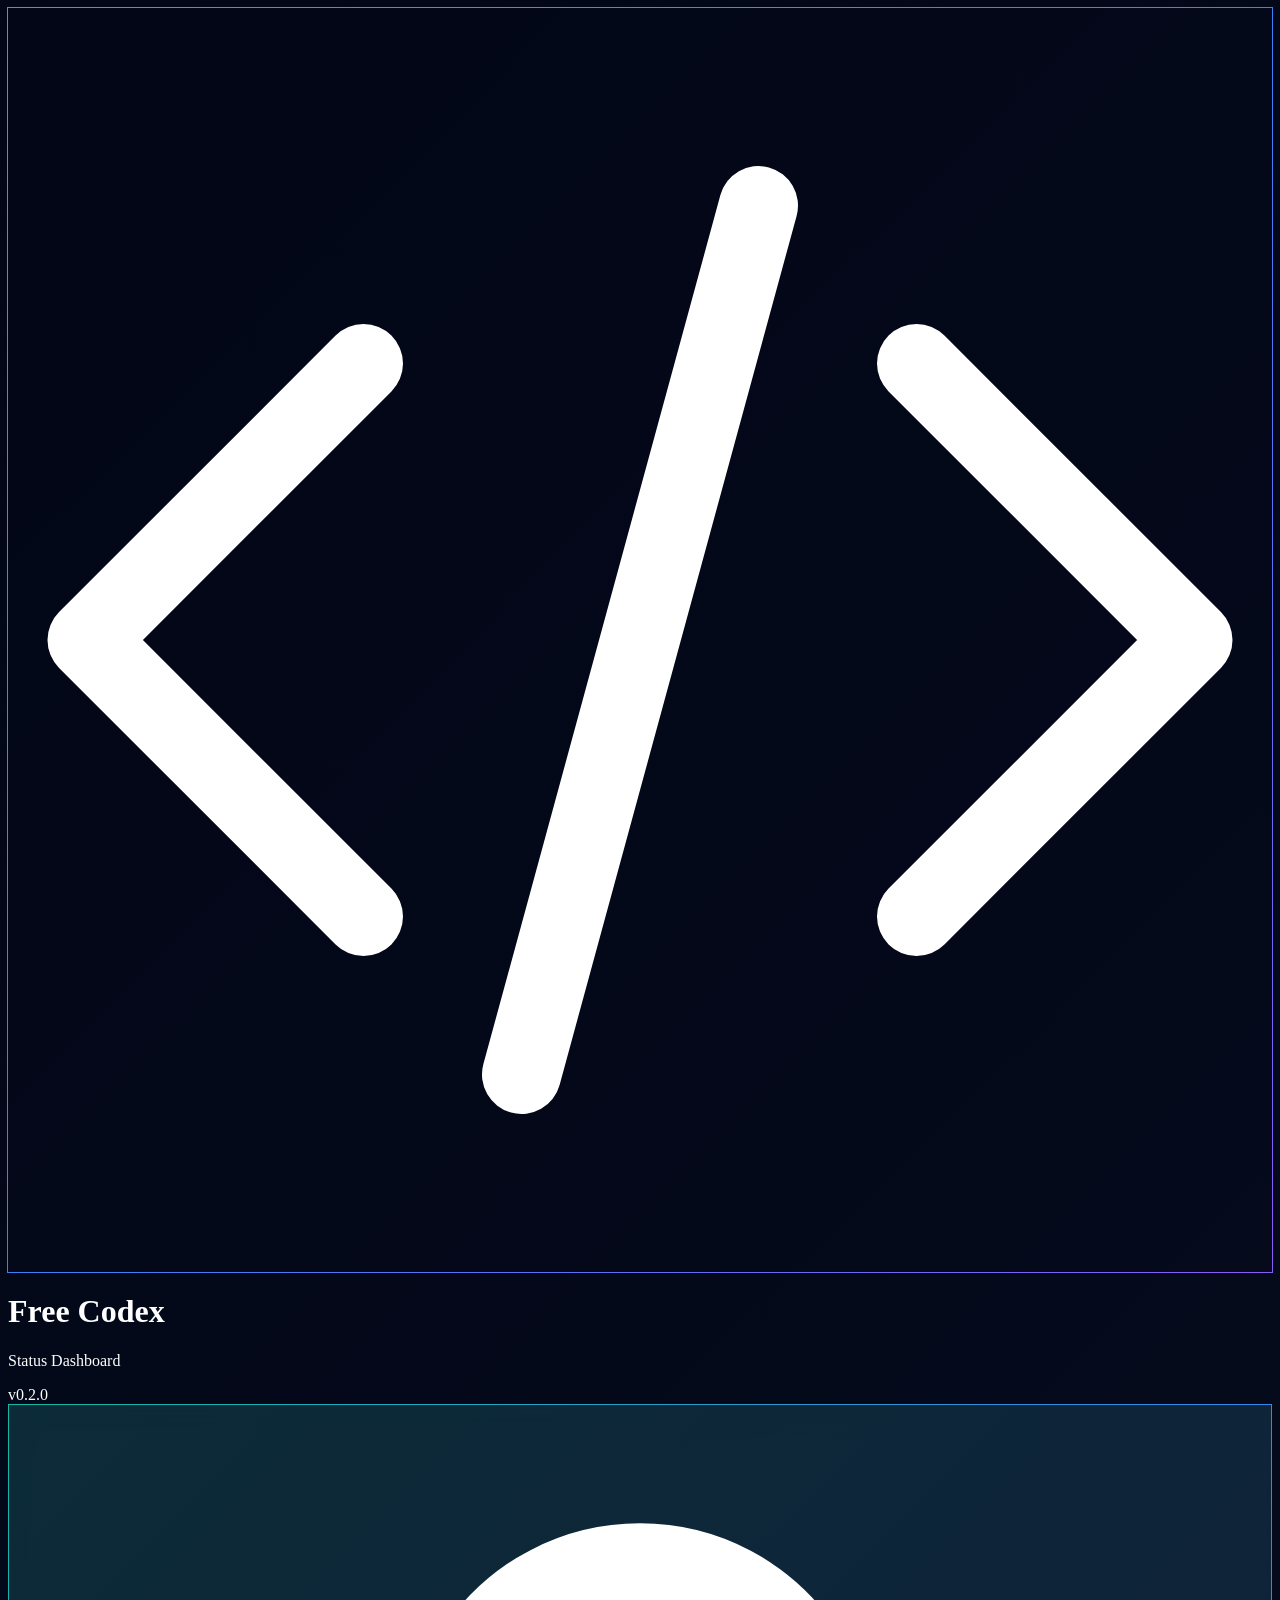
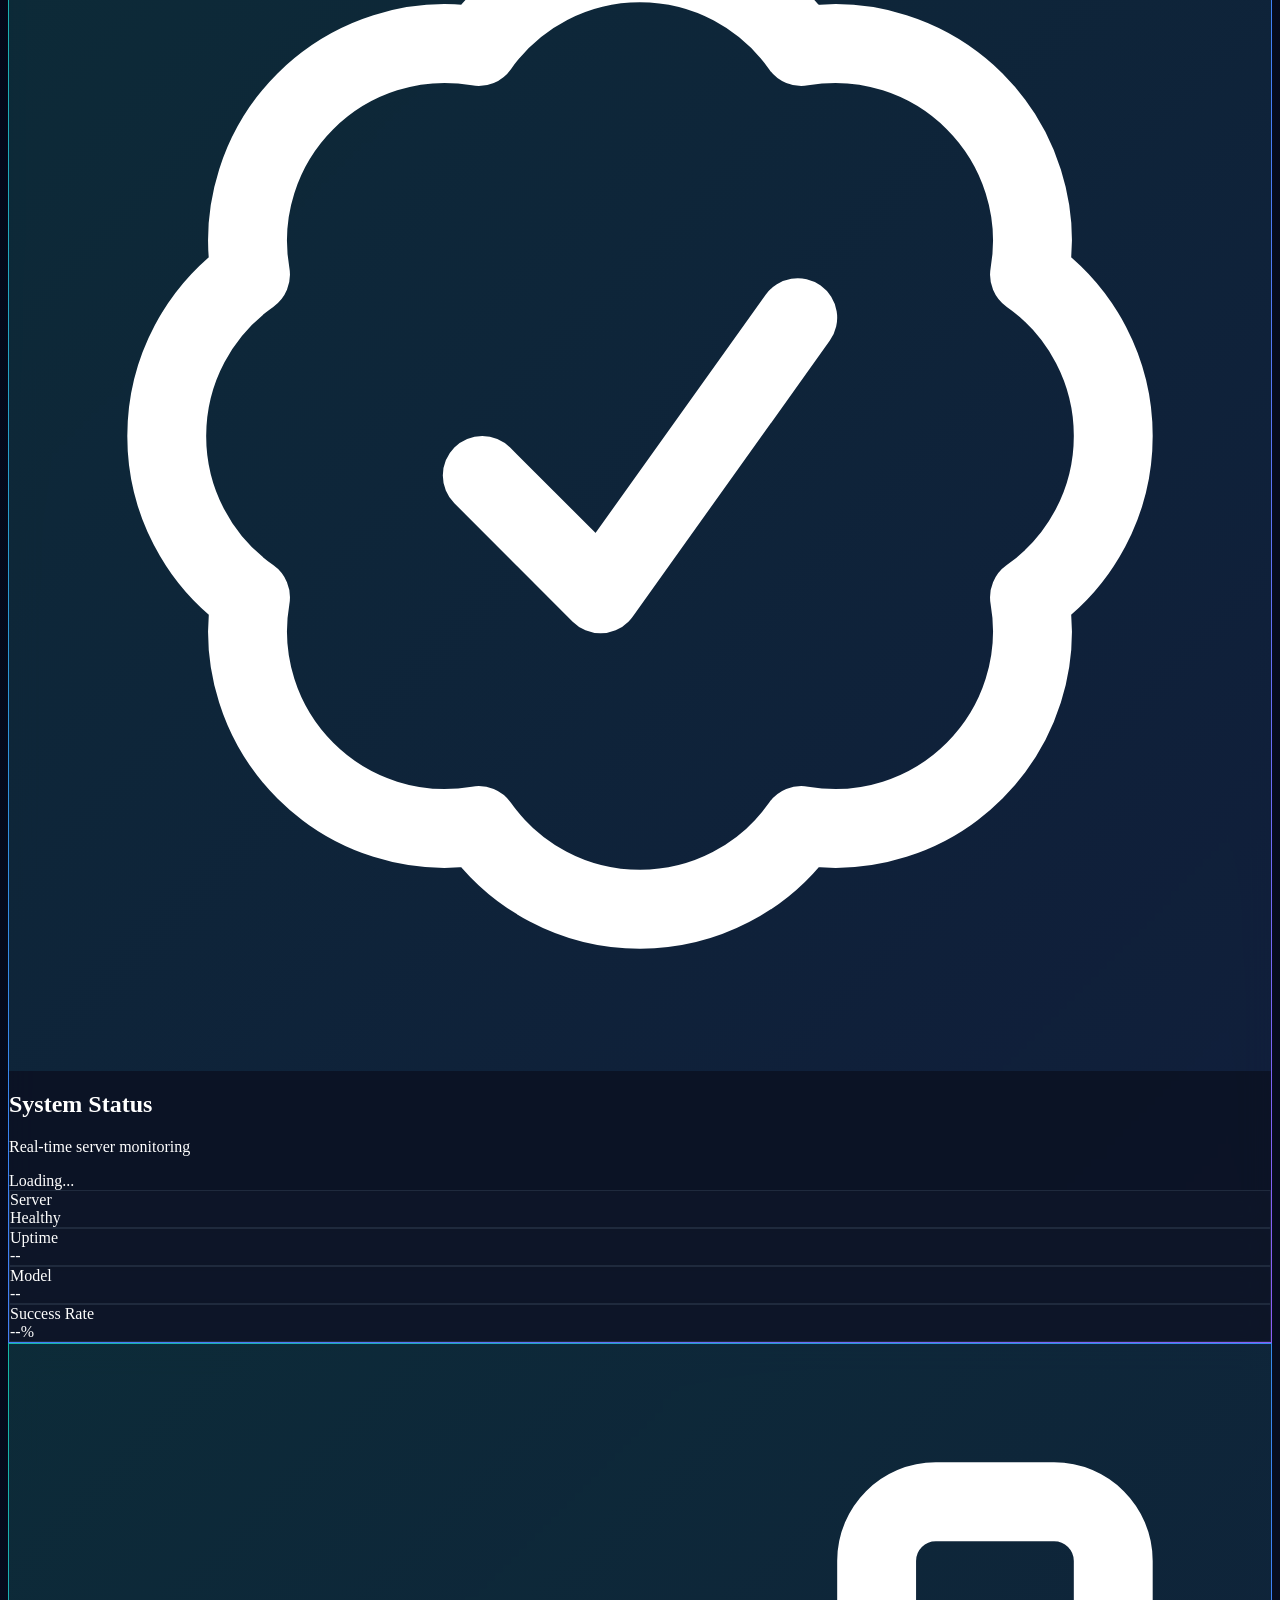
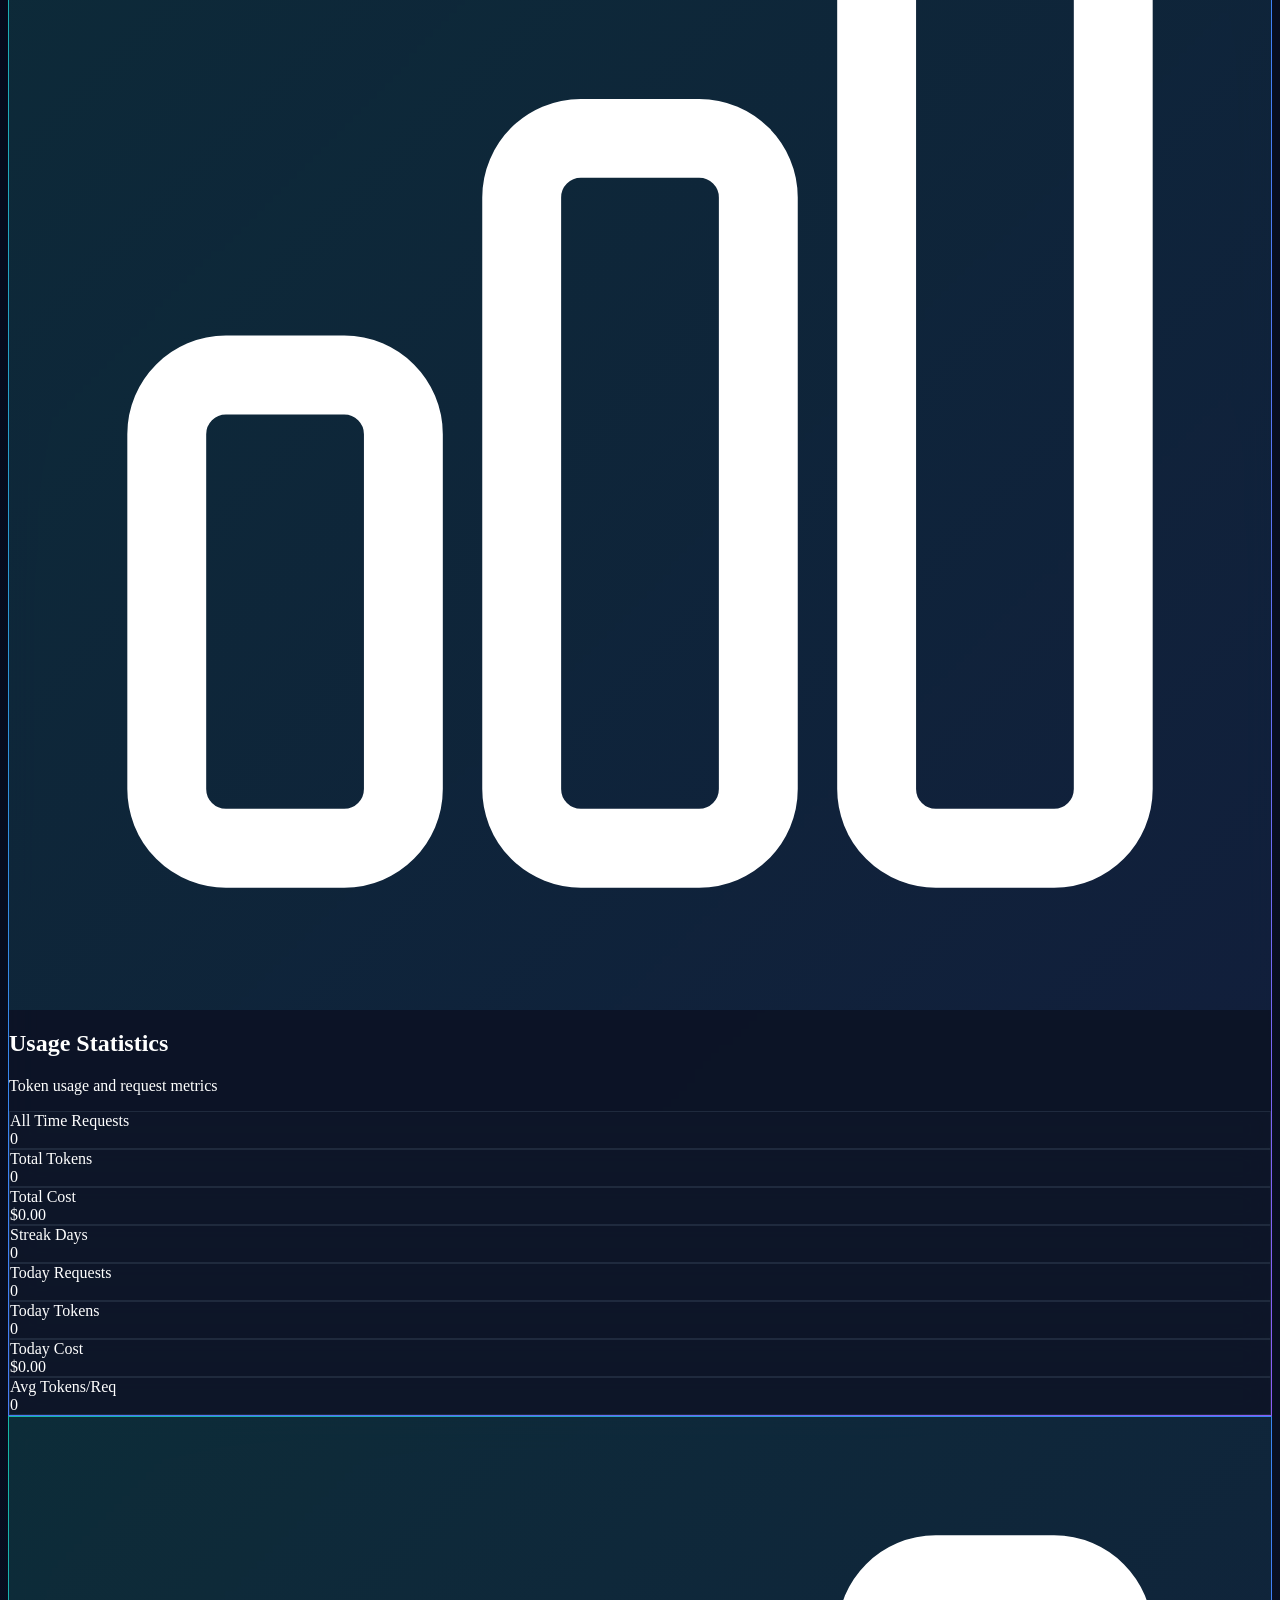
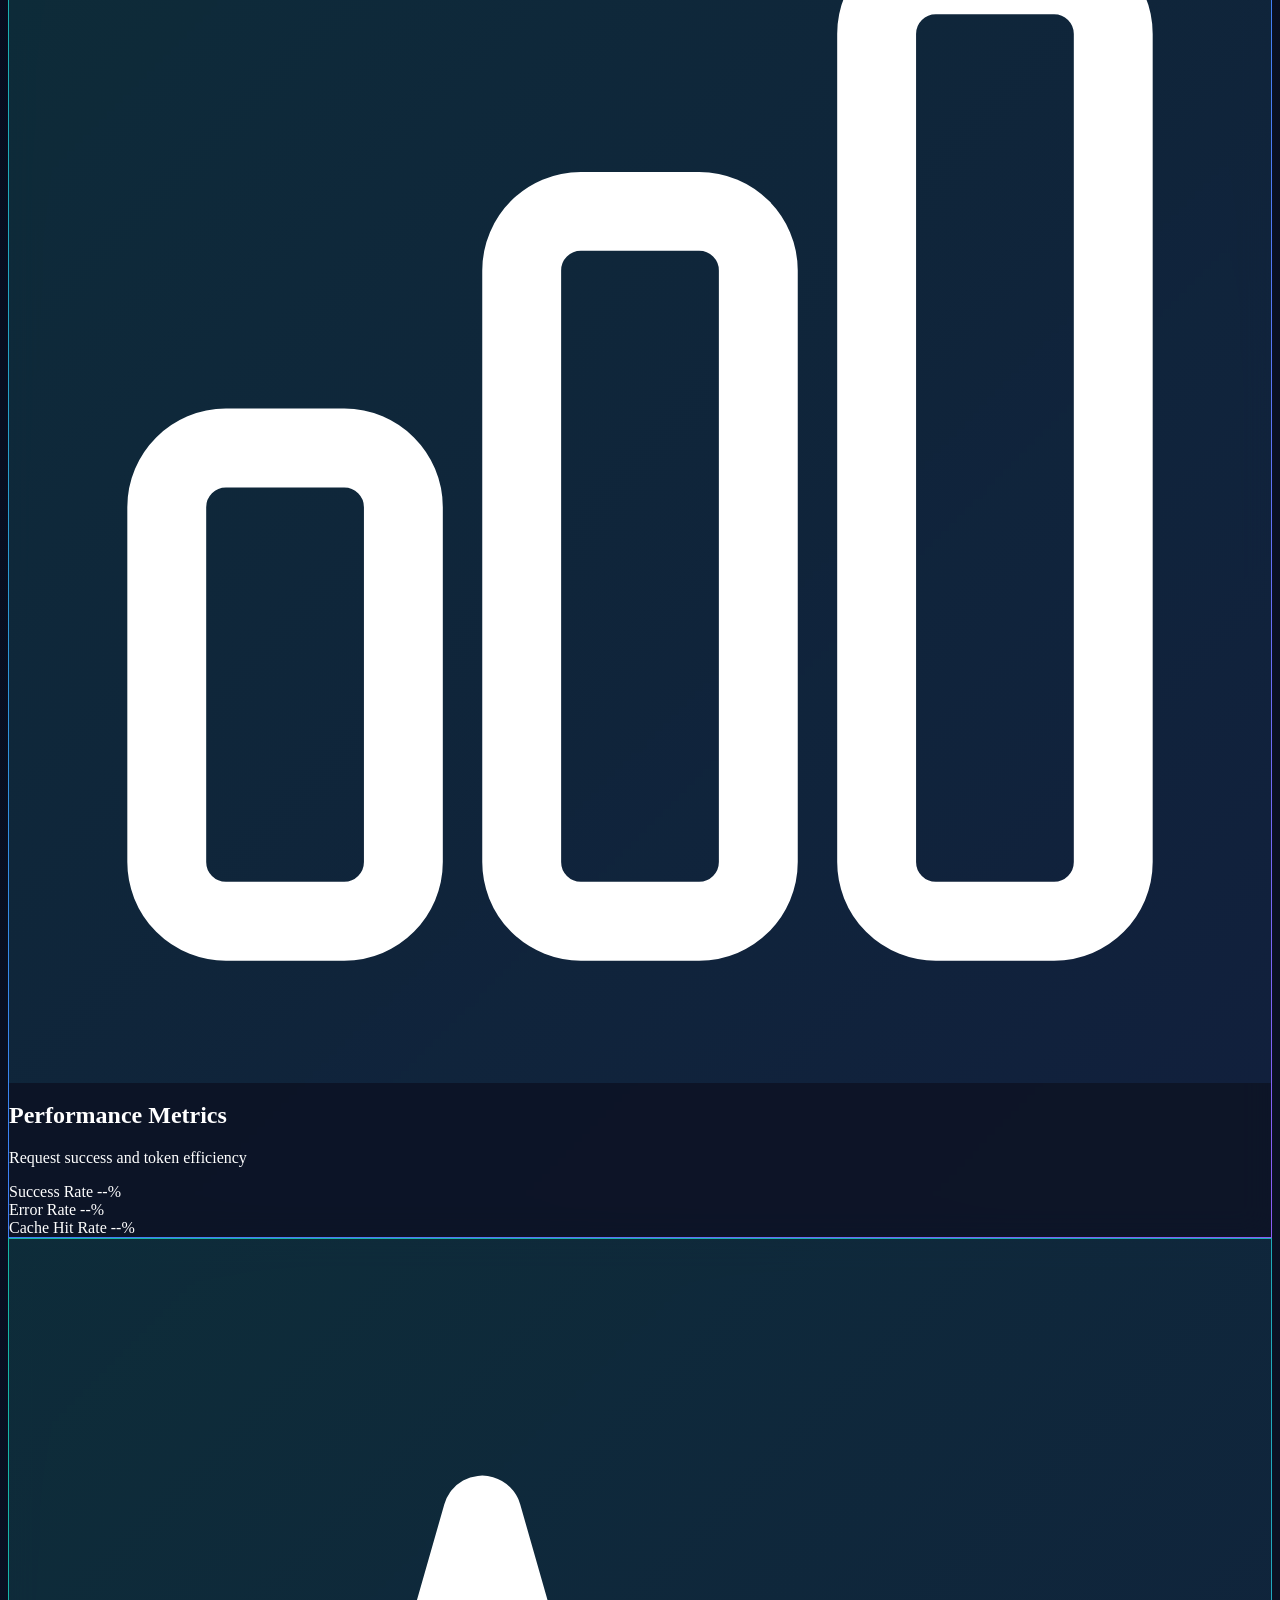
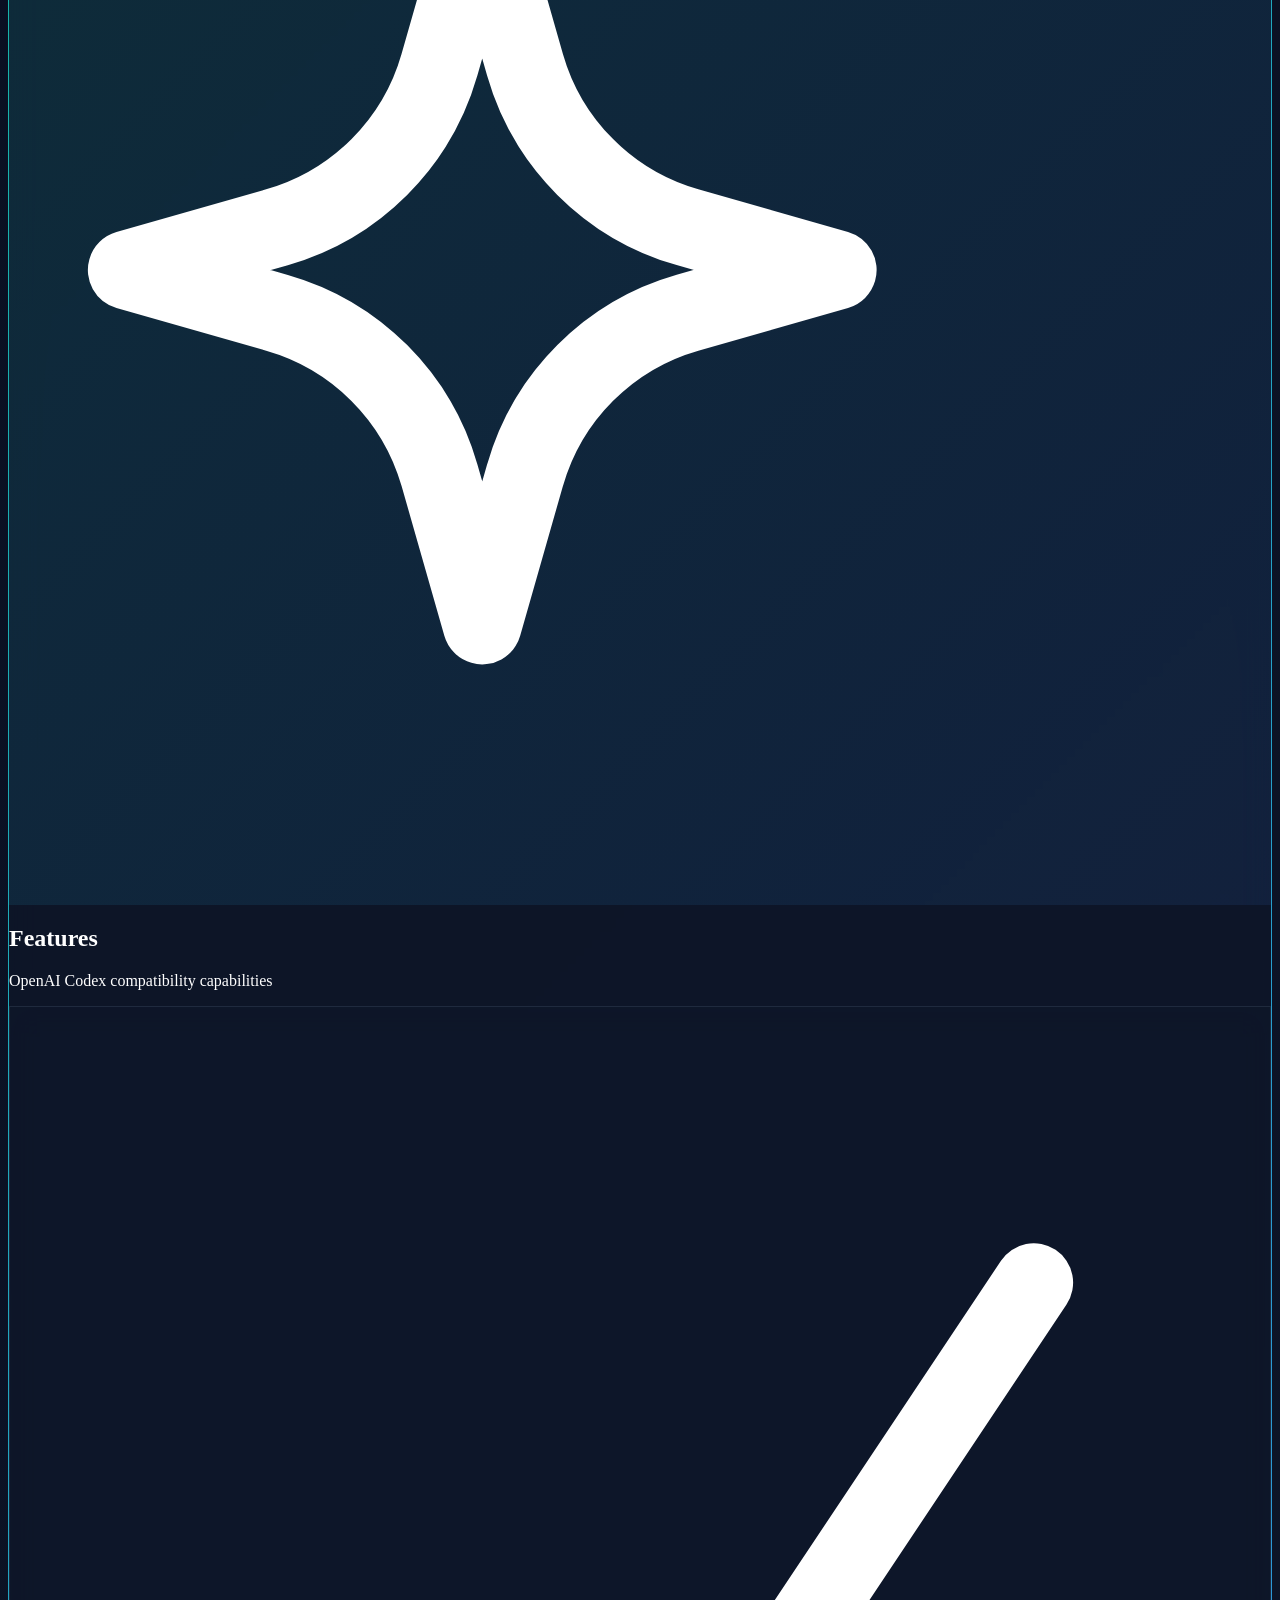
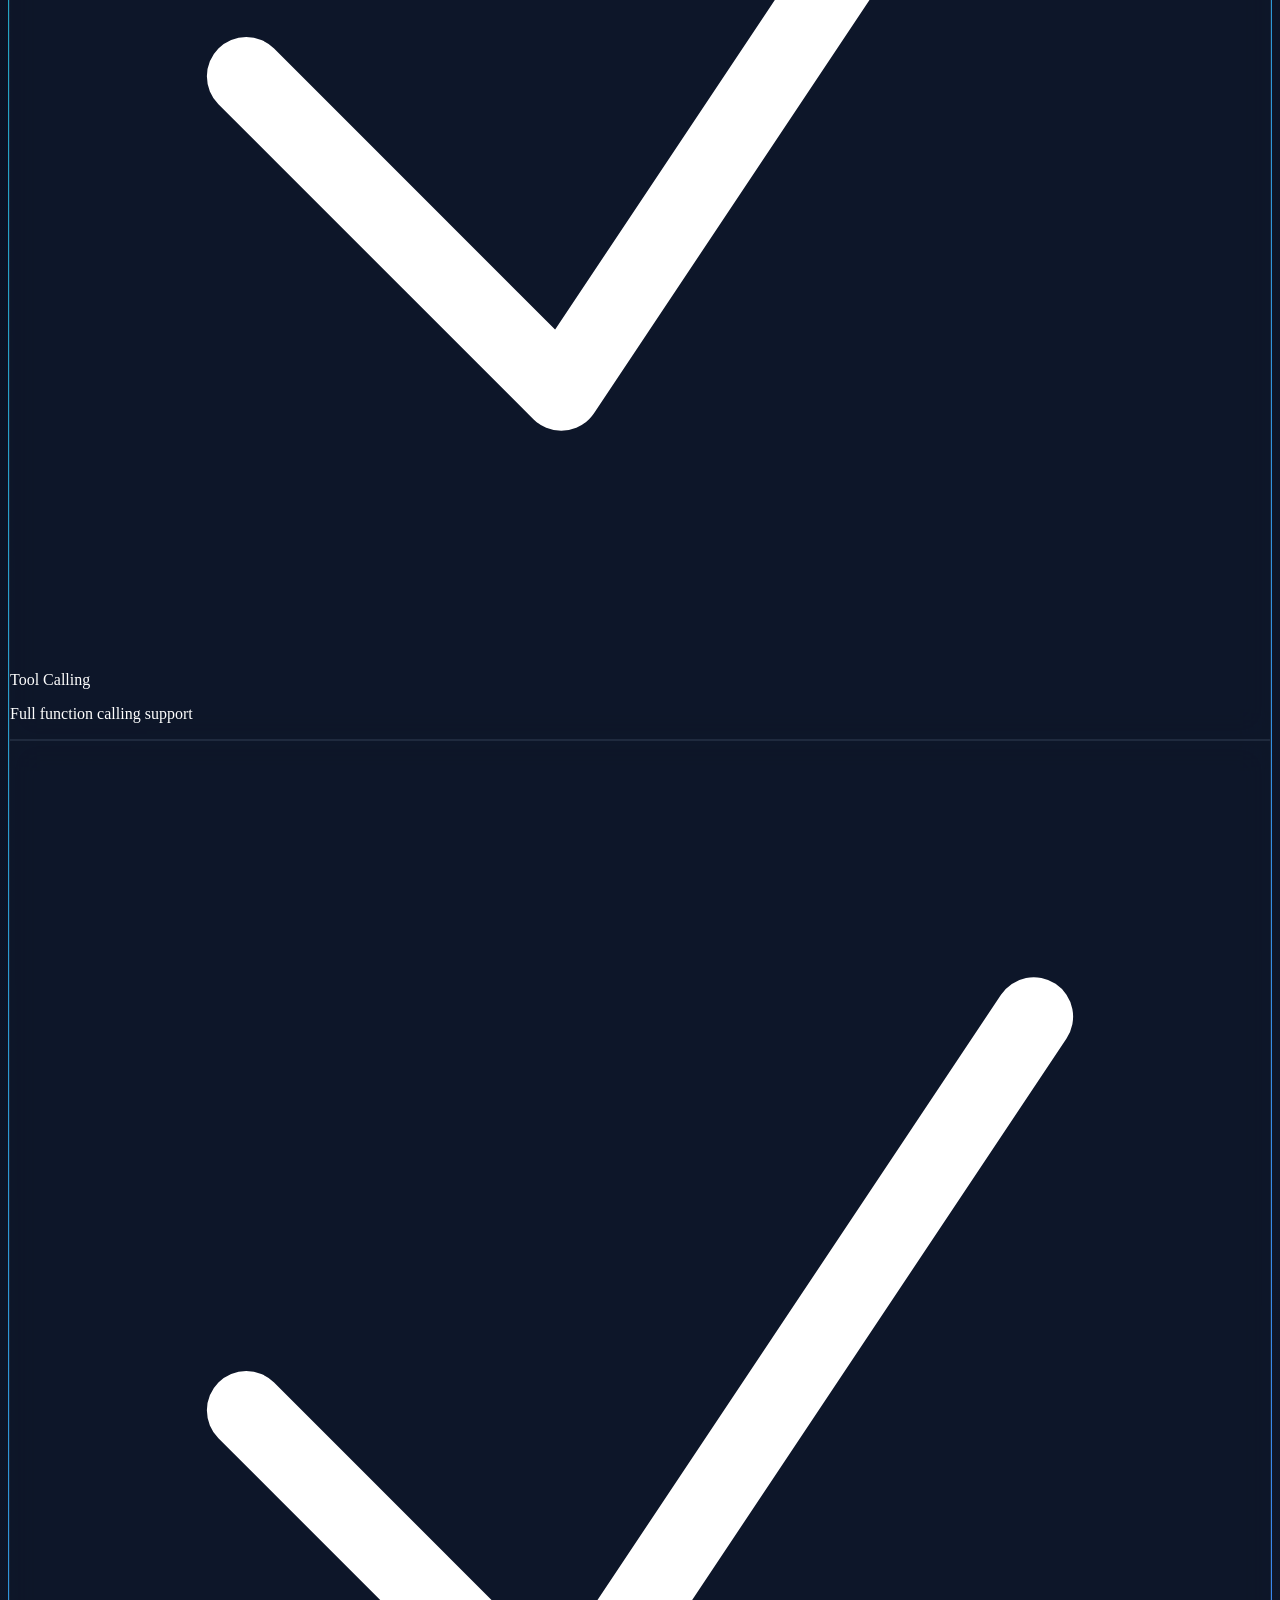
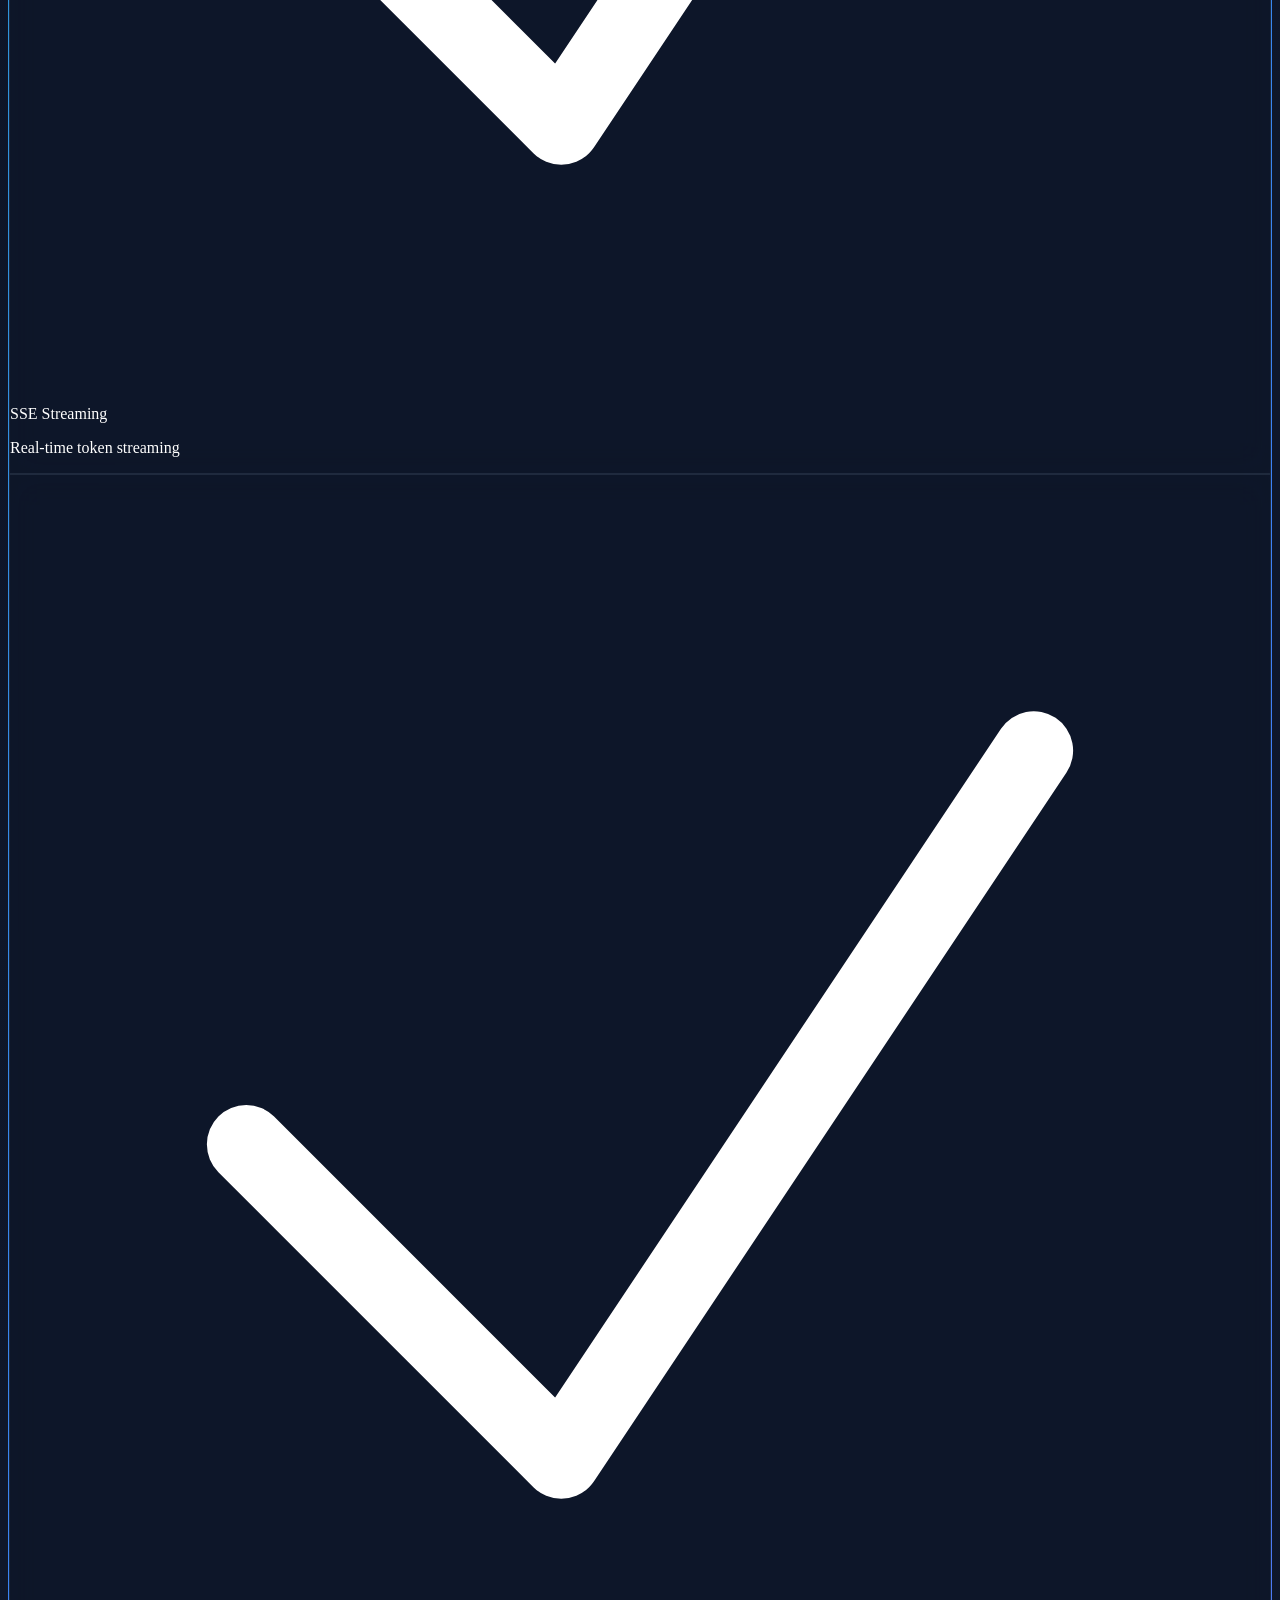
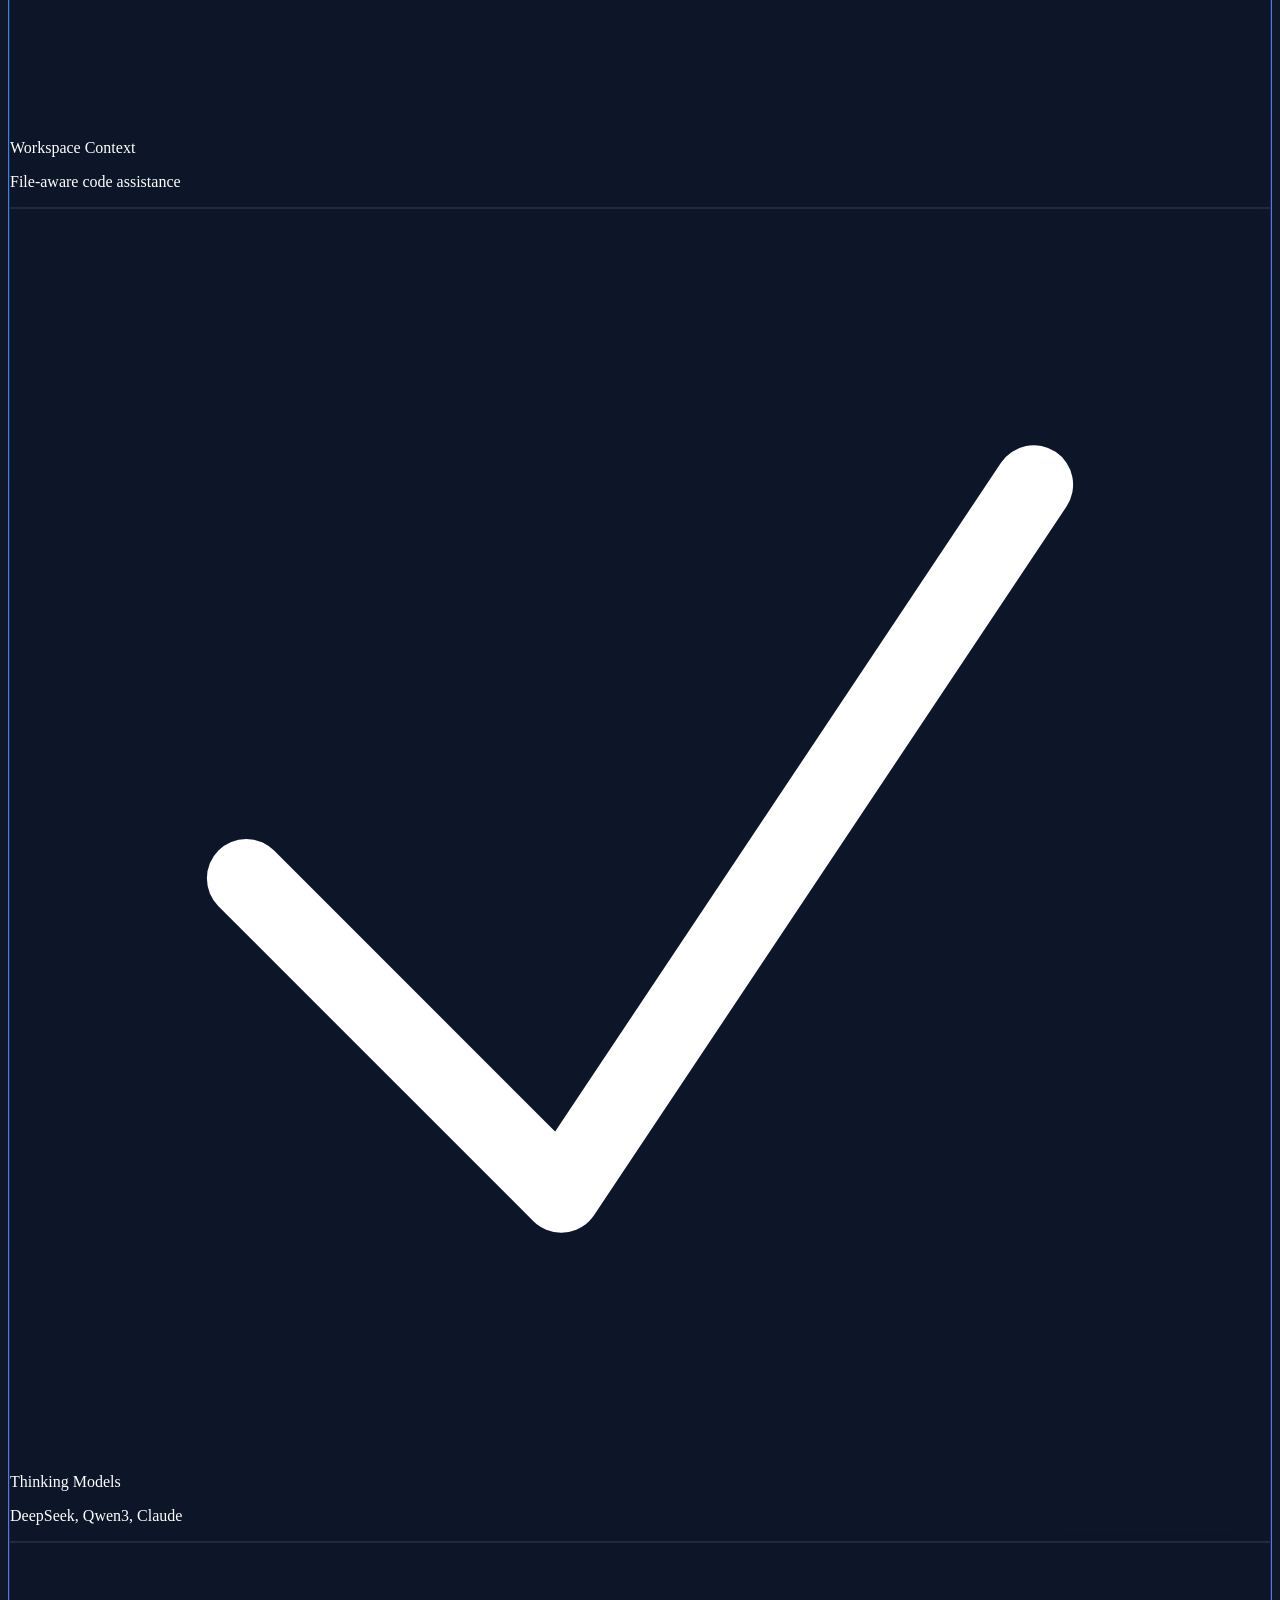
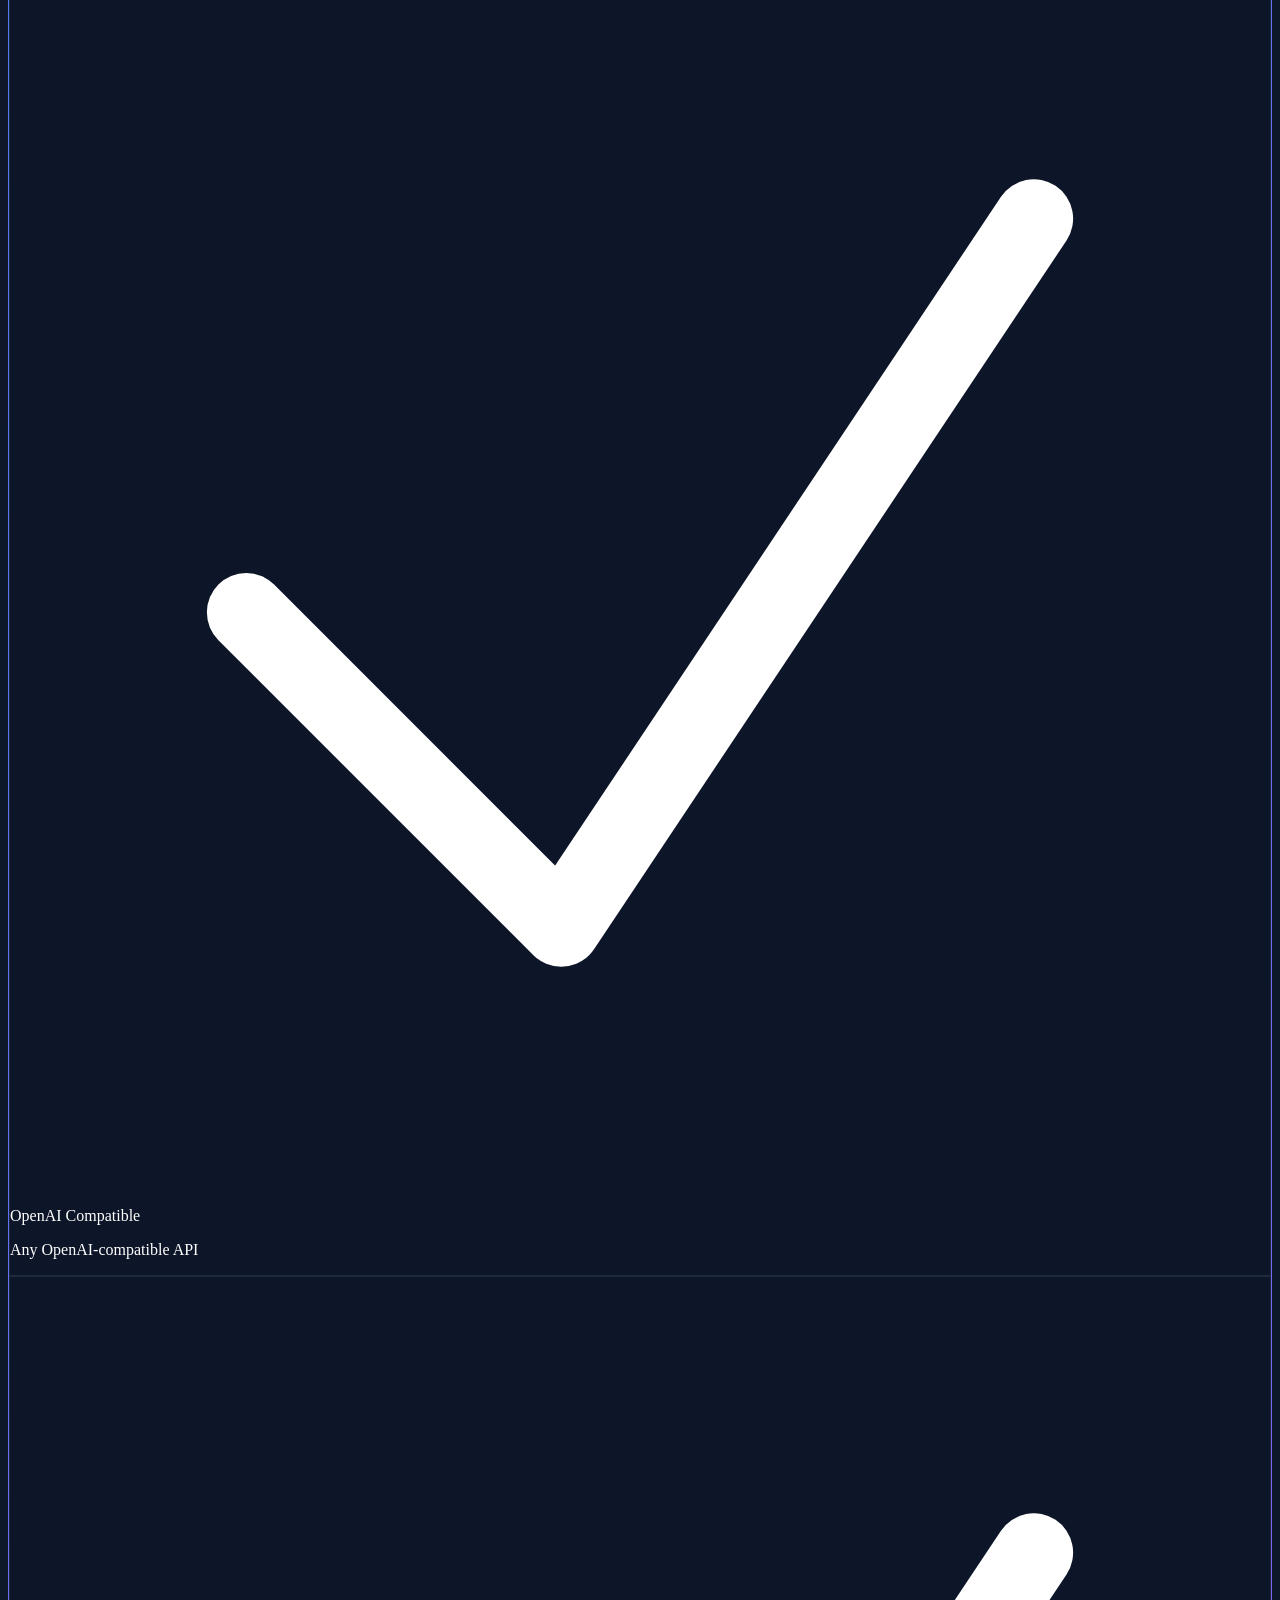
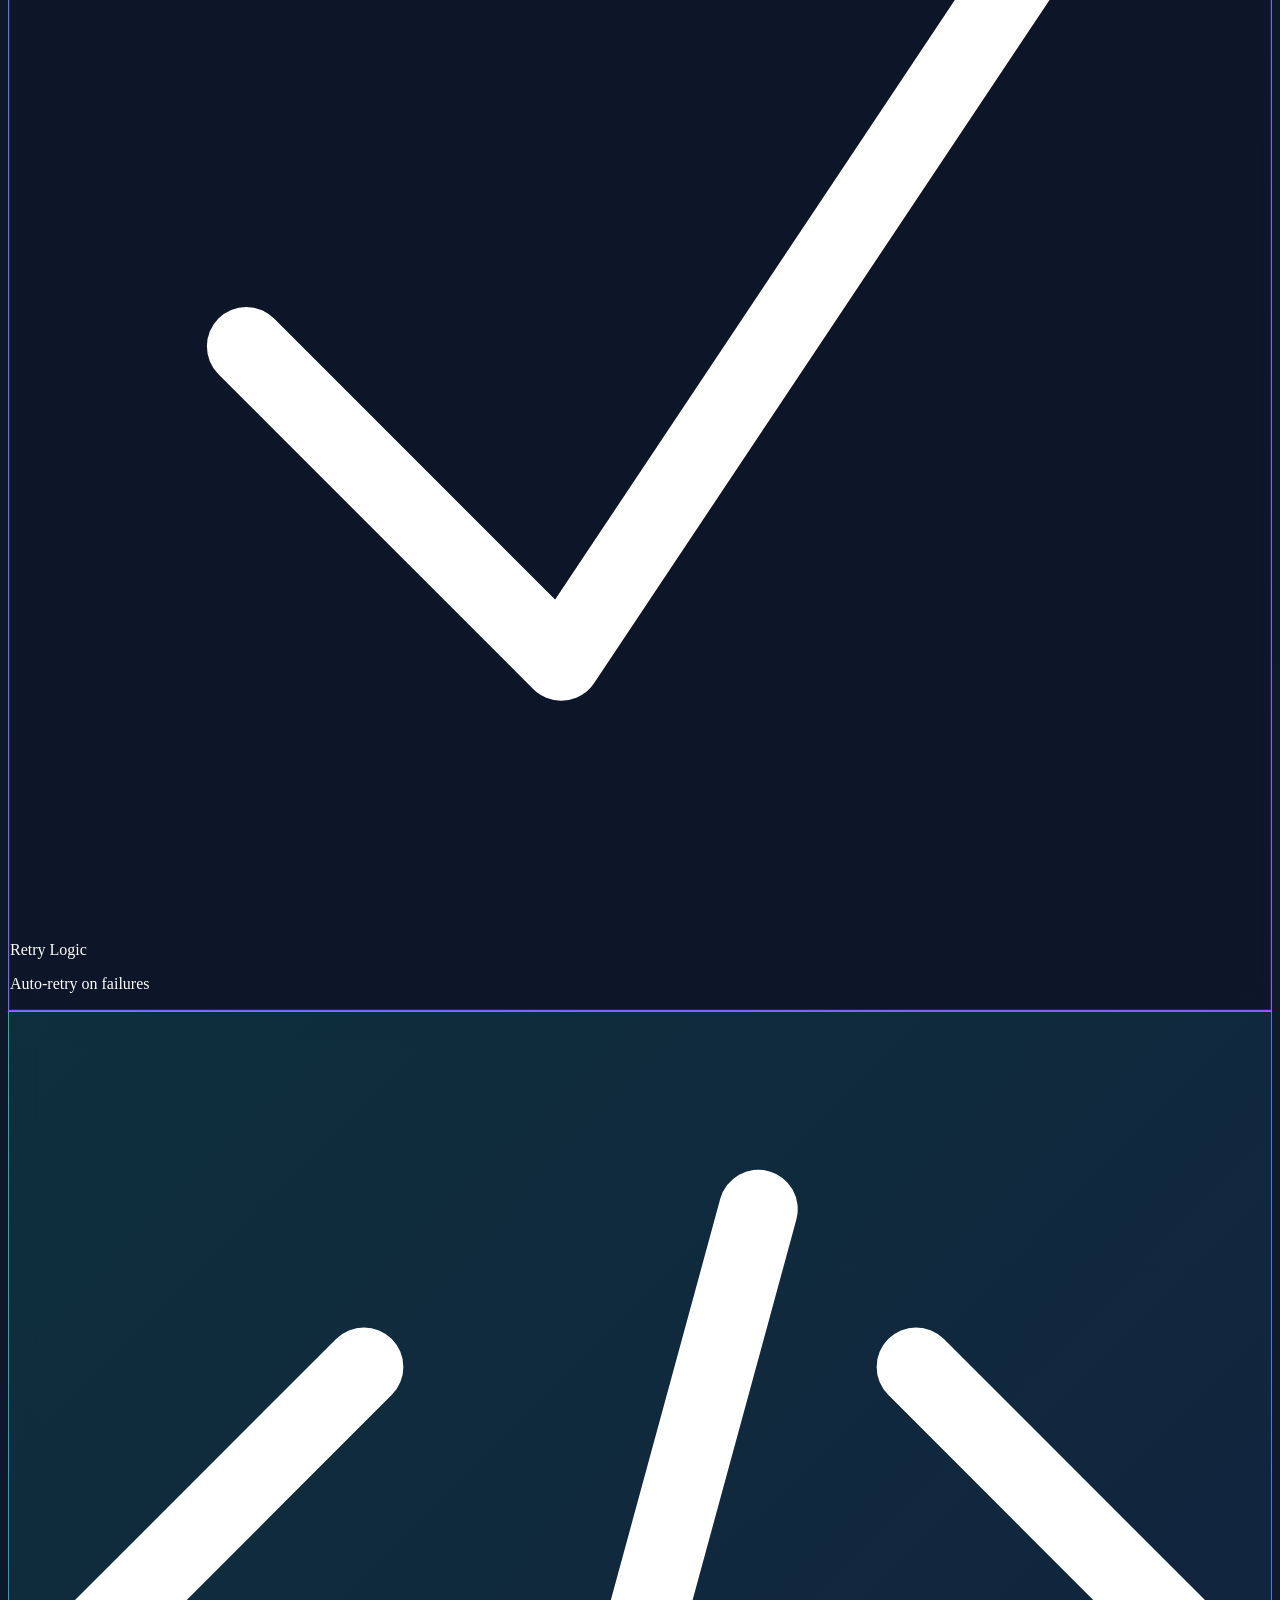
==== src/free_codex/static/index.html @ 7dc1d2c9 "Add health/status dashboard page New page at /health with same UI style as admin panel: - System sta" ====
<!DOCTYPE html>
<html lang="en" class="h-full scroll-smooth antialiased">
<head>
  <meta charset="UTF-8" />
  <meta name="viewport" content="width=device-width, initial-scale=1" />
  <meta name="color-scheme" content="dark" />
  <title>Free Codex — Status</title>
  <link rel="apple-touch-icon" href="/static/icons/codex.svg" />
  <link rel="icon" type="image/svg+xml" href="/static/icons/free-codex.svg" />
  <link rel="preconnect" href="https://fonts.googleapis.com" />
  <link rel="preconnect" href="https://fonts.gstatic.com" crossorigin />
  <link href="https://fonts.googleapis.com/css2?family=DM+Sans:ital,opsz,wght@0,9..40,400;0,9..40,500;0,9..40,600;0,9..40,700;0,9..40,800&family=JetBrains+Mono:wght@400;500&display=swap" rel="stylesheet" />
  <script src="https://cdn.tailwindcss.com"></script>
  <script>
    tailwind.config = {
      darkMode: 'class',
      theme: {
        extend: {
          fontFamily: {
            sans: ['"DM Sans"', 'system-ui', 'sans-serif'],
            mono: ['"JetBrains Mono"', 'ui-monospace', 'monospace'],
          },
          animation: {
            'pulse-slow': 'pulse 3s cubic-bezier(0.4, 0, 0.6, 1) infinite',
            'gradient': 'gradient 8s ease infinite',
            'float': 'float 3s ease-in-out infinite',
          },
          keyframes: {
            gradient: {
              '0%, 100%': { backgroundPosition: '0% 50%' },
              '50%': { backgroundPosition: '100% 50%' },
            },
            float: {
              '0%, 100%': { transform: 'translateY(0)' },
              '50%': { transform: 'translateY(-10px)' },
            }
          },
          boxShadow: {
            'glow': '0 0 0 1px rgb(45 212 191 / 0.15), 0 24px 48px -12px rgb(0 0 0 / 0.45)',
            'glow-lg': '0 0 0 1px rgb(59 130 246 / 0.2), 0 32px 64px -16px rgb(0 0 0 / 0.5)',
            'inner-glow': 'inset 0 1px 0 0 rgb(255 255 255 / 0.05)',
          },
        },
      },
    };
  </script>
  <link rel="stylesheet" href="/static/styles.css" />
  <style>
    body {
      background: linear-gradient(135deg, #020617 0%, #0f172a 50%, #0c1a2e 100%);
    }
    .gradient-border {
      position: relative;
    }
    .gradient-border::before {
      content: '';
      position: absolute;
      inset: -1px;
      border-radius: inherit;
      padding: 1px;
      background: linear-gradient(135deg, #14b8a6 0%, #3b82f6 50%, #8b5cf6 100%);
      -webkit-mask: linear-gradient(#fff 0 0) content-box, linear-gradient(#fff 0 0);
      -webkit-mask-composite: xor;
      mask-composite: exclude;
      pointer-events: none;
    }
    .glass-card {
      background: rgba(15, 23, 42, 0.7);
      backdrop-filter: blur(16px);
      border: 1px solid rgba(51, 65, 85, 0.5);
    }
    .status-dot {
      animation: pulse-glow 2s ease-in-out infinite;
    }
    @keyframes pulse-glow {
      0%, 100% { opacity: 1; box-shadow: 0 0 8px currentColor; }
      50% { opacity: 0.7; box-shadow: 0 0 16px currentColor; }
    }
    .section-icon {
      background: linear-gradient(135deg, rgba(20, 184, 166, 0.15) 0%, rgba(59, 130, 246, 0.1) 100%);
    }
    ::-webkit-scrollbar {
      width: 8px;
      height: 8px;
    }
    ::-webkit-scrollbar-track {
      background: rgba(15, 23, 42, 0.5);
      border-radius: 4px;
    }
    ::-webkit-scrollbar-thumb {
      background: rgba(71, 85, 105, 0.7);
      border-radius: 4px;
    }
    ::-webkit-scrollbar-thumb:hover {
      background: rgba(100, 116, 139, 0.9);
    }
    .stat-number {
      background: linear-gradient(135deg, #14b8a6 0%, #3b82f6 100%);
      -webkit-background-clip: text;
      -webkit-text-fill-color: transparent;
      background-clip: text;
    }
    .feature-card {
      transition: all 0.3s ease;
    }
    .feature-card:hover {
      transform: translateY(-4px);
      box-shadow: 0 20px 40px -10px rgba(0, 0, 0, 0.4);
    }
    .progress-ring {
      transition: stroke-dashoffset 0.5s ease;
    }
  </style>
</head>
<body class="min-h-full text-slate-100 font-sans selection:bg-teal-500/30 selection:text-teal-100">
  <!-- Ambient background effects -->
  <div class="fixed inset-0 overflow-hidden pointer-events-none">
    <div class="absolute -top-40 -right-40 w-80 h-80 bg-teal-500/10 rounded-full blur-3xl"></div>
    <div class="absolute -bottom-40 -left-40 w-80 h-80 bg-blue-500/10 rounded-full blur-3xl"></div>
    <div class="absolute top-1/2 left-1/2 -translate-x-1/2 -translate-y-1/2 w-96 h-96 bg-purple-500/5 rounded-full blur-3xl"></div>
  </div>

  <div class="relative min-h-full">
    <!-- Header -->
    <header class="sticky top-0 z-30 backdrop-blur-xl bg-slate-950/80 border-b border-slate-800/50">
      <div class="mx-auto max-w-5xl px-4 sm:px-6 py-4">
        <div class="flex items-center justify-between">
          <div class="flex items-center gap-4">
            <div class="relative">
              <div class="flex size-12 items-center justify-center rounded-2xl gradient-border bg-slate-900/80 shadow-lg overflow-hidden">
                <img src="/static/icons/free-codex.svg" alt="Free Codex" class="size-7" onerror="this.style.display='none';this.nextElementSibling.style.display='block'" />
                <svg class="size-7 text-teal-400 hidden" xmlns="http://www.w3.org/2000/svg" fill="none" viewBox="0 0 24 24" stroke-width="1.5" stroke="currentColor">
                  <path stroke-linecap="round" stroke-linejoin="round" d="M17.25 6.75L22.5 12l-5.25 5.25m-10.5 0L1.5 12l5.25-5.25m7.5-3l-4.5 16.5" />
                </svg>
              </div>
              <div id="server-status-dot" class="absolute -top-1 -right-1 size-3 bg-emerald-400 rounded-full status-dot shadow-[0_0_10px_rgba(52,211,153,0.8)]"></div>
            </div>
            <div>
              <h1 class="text-xl font-bold text-white tracking-tight">Free Codex</h1>
              <p class="text-sm text-slate-400">Status Dashboard</p>
            </div>
          </div>
          <div class="flex items-center gap-4">
            <span id="version-badge" class="inline-flex items-center gap-2 rounded-full border border-slate-700/50 bg-slate-900/50 backdrop-blur px-4 py-1.5 text-xs font-medium text-slate-300">
              <span class="size-2 rounded-full bg-emerald-400 status-dot"></span>
              v0.2.0
            </span>
          </div>
        </div>
      </div>
    </header>

    <main class="mx-auto max-w-5xl px-4 sm:px-6 py-8 space-y-6">
      <!-- Server Status -->
      <section class="rounded-2xl glass-card p-6 gradient-border">
        <div class="flex items-center gap-3 mb-5">
          <div class="flex size-10 items-center justify-center rounded-xl section-icon">
            <svg class="size-5 text-emerald-400" xmlns="http://www.w3.org/2000/svg" fill="none" viewBox="0 0 24 24" stroke-width="1.5" stroke="currentColor">
              <path stroke-linecap="round" stroke-linejoin="round" d="M9 12.75 11.25 15 15 9.75M21 12c0 1.268-.63 2.39-1.593 3.068a3.745 3.745 0 0 1-1.043 3.296 3.745 3.745 0 0 1-3.296 1.043A3.745 3.745 0 0 1 12 21c-1.268 0-2.39-.63-3.068-1.593a3.746 3.746 0 0 1-3.296-1.043 3.745 3.745 0 0 1-1.043-3.296A3.745 3.745 0 0 1 3 12c0-1.268.63-2.39 1.593-3.068a3.745 3.745 0 0 1 1.043-3.296 3.746 3.746 0 0 1 3.296-1.043A3.746 3.746 0 0 1 12 3c1.268 0 2.39.63 3.068 1.593a3.746 3.746 0 0 1 3.296 1.043 3.746 3.746 0 0 1 1.043 3.296A3.745 3.745 0 0 1 21 12Z" />
            </svg>
          </div>
          <div>
            <h2 class="text-base font-semibold text-white">System Status</h2>
            <p class="text-sm text-slate-400">Real-time server monitoring</p>
          </div>
          <div class="ml-auto">
            <div id="uptime-display" class="text-xs text-slate-500 font-mono">Loading...</div>
          </div>
        </div>

        <div class="grid grid-cols-2 md:grid-cols-4 gap-4">
          <div class="glass-card rounded-xl p-4 text-center">
            <div class="text-xs text-slate-400 mb-1">Server</div>
            <div id="stat-server" class="text-xl font-mono text-emerald-300">Healthy</div>
          </div>
          <div class="glass-card rounded-xl p-4 text-center">
            <div class="text-xs text-slate-400 mb-1">Uptime</div>
            <div id="stat-uptime" class="text-xl font-mono text-blue-300">--</div>
          </div>
          <div class="glass-card rounded-xl p-4 text-center">
            <div class="text-xs text-slate-400 mb-1">Model</div>
            <div id="stat-model" class="text-lg font-mono text-violet-300 truncate max-w-[150px]" title="Loading...">--</div>
          </div>
          <div class="glass-card rounded-xl p-4 text-center">
            <div class="text-xs text-slate-400 mb-1">Success Rate</div>
            <div id="stat-success-rate" class="text-xl font-mono text-emerald-300">--%</div>
          </div>
        </div>
      </section>

      <!-- Usage Statistics -->
      <section class="rounded-2xl glass-card p-6 gradient-border">
        <div class="flex items-center gap-3 mb-5">
          <div class="flex size-10 items-center justify-center rounded-xl section-icon">
            <svg class="size-5 text-amber-400" xmlns="http://www.w3.org/2000/svg" fill="none" viewBox="0 0 24 24" stroke-width="1.5" stroke="currentColor">
              <path stroke-linecap="round" stroke-linejoin="round" d="M3 13.125C3 12.504 3.504 12 4.125 12h2.25c.621 0 1.125.504 1.125 1.125v6.75C7.5 20.496 6.996 21 6.375 21h-2.25A1.125 1.125 0 0 1 3 19.875v-6.75ZM9.75 8.625c0-.621.504-1.125 1.125-1.125h2.25c.621 0 1.125.504 1.125 1.125v11.25c0 .621-.504 1.125-1.125 1.125h-2.25a1.125 1.125 0 0 1-1.125-1.125V8.625ZM16.5 4.125c0-.621.504-1.125 1.125-1.125h2.25C20.496 3 21 3.504 21 4.125v15.75c0 .621-.504 1.125-1.125 1.125h-2.25a1.125 1.125 0 0 1-1.125-1.125V4.125Z" />
            </svg>
          </div>
          <div>
            <h2 class="text-base font-semibold text-white">Usage Statistics</h2>
            <p class="text-sm text-slate-400">Token usage and request metrics</p>
          </div>
        </div>

        <div class="grid grid-cols-2 md:grid-cols-4 gap-4 mb-4">
          <div class="glass-card rounded-xl p-4">
            <div class="text-xs text-slate-400">All Time Requests</div>
            <div class="text-2xl font-mono text-emerald-300" id="stat-all-requests">0</div>
          </div>
          <div class="glass-card rounded-xl p-4">
            <div class="text-xs text-slate-400">Total Tokens</div>
            <div class="text-2xl font-mono text-blue-300" id="stat-all-tokens">0</div>
          </div>
          <div class="glass-card rounded-xl p-4">
            <div class="text-xs text-slate-400">Total Cost</div>
            <div class="text-2xl font-mono text-amber-300" id="stat-all-cost">$0.00</div>
          </div>
          <div class="glass-card rounded-xl p-4">
            <div class="text-xs text-slate-400">Streak Days</div>
            <div class="text-2xl font-mono text-orange-300" id="stat-streak">0</div>
          </div>
        </div>

        <div class="grid grid-cols-2 md:grid-cols-4 gap-4">
          <div class="glass-card rounded-xl p-4">
            <div class="text-xs text-slate-400">Today Requests</div>
            <div class="text-2xl font-mono text-emerald-300" id="stat-today-requests">0</div>
          </div>
          <div class="glass-card rounded-xl p-4">
            <div class="text-xs text-slate-400">Today Tokens</div>
            <div class="text-2xl font-mono text-blue-300" id="stat-today-tokens">0</div>
          </div>
          <div class="glass-card rounded-xl p-4">
            <div class="text-xs text-slate-400">Today Cost</div>
            <div class="text-2xl font-mono text-amber-300" id="stat-today-cost">$0.00</div>
          </div>
          <div class="glass-card rounded-xl p-4">
            <div class="text-xs text-slate-400">Avg Tokens/Req</div>
            <div class="text-2xl font-mono text-cyan-300" id="stat-avg-tokens">0</div>
          </div>
        </div>
      </section>

      <!-- Performance Metrics -->
      <section class="rounded-2xl glass-card p-6 gradient-border">
        <div class="flex items-center gap-3 mb-5">
          <div class="flex size-10 items-center justify-center rounded-xl section-icon">
            <svg class="size-5 text-cyan-400" xmlns="http://www.w3.org/2000/svg" fill="none" viewBox="0 0 24 24" stroke-width="1.5" stroke="currentColor">
              <path stroke-linecap="round" stroke-linejoin="round" d="M3 13.125C3 12.504 3.504 12 4.125 12h2.25c.621 0 1.125.504 1.125 1.125v6.75C7.5 20.496 6.996 21 6.375 21h-2.25A1.125 1.125 0 0 1 3 19.875v-6.75ZM9.75 8.625c0-.621.504-1.125 1.125-1.125h2.25c.621 0 1.125.504 1.125 1.125v11.25c0 .621-.504 1.125-1.125 1.125h-2.25a1.125 1.125 0 0 1-1.125-1.125V8.625ZM16.5 4.125c0-.621.504-1.125 1.125-1.125h2.25C20.496 3 21 3.504 21 4.125v15.75c0 .621-.504 1.125-1.125 1.125h-2.25a1.125 1.125 0 0 1-1.125-1.125V4.125Z" />
            </svg>
          </div>
          <div>
            <h2 class="text-base font-semibold text-white">Performance Metrics</h2>
            <p class="text-sm text-slate-400">Request success and token efficiency</p>
          </div>
        </div>

        <div class="grid grid-cols-1 md:grid-cols-3 gap-4">
          <div class="space-y-3">
            <div class="flex justify-between text-sm">
              <span class="text-slate-400">Success Rate</span>
              <span id="success-rate-pct" class="text-emerald-400 font-mono">--%</span>
            </div>
            <div class="h-2 bg-slate-800 rounded-full overflow-hidden">
              <div id="success-rate-bar" class="h-full bg-gradient-to-r from-emerald-500 to-teal-400 rounded-full transition-all duration-500" style="width: 0%"></div>
            </div>
          </div>
          <div class="space-y-3">
            <div class="flex justify-between text-sm">
              <span class="text-slate-400">Error Rate</span>
              <span id="error-rate-pct" class="text-red-400 font-mono">--%</span>
            </div>
            <div class="h-2 bg-slate-800 rounded-full overflow-hidden">
              <div id="error-rate-bar" class="h-full bg-gradient-to-r from-red-500 to-orange-400 rounded-full transition-all duration-500" style="width: 0%"></div>
            </div>
          </div>
          <div class="space-y-3">
            <div class="flex justify-between text-sm">
              <span class="text-slate-400">Cache Hit Rate</span>
              <span id="cache-rate-pct" class="text-violet-400 font-mono">--%</span>
            </div>
            <div class="h-2 bg-slate-800 rounded-full overflow-hidden">
              <div id="cache-rate-bar" class="h-full bg-gradient-to-r from-violet-500 to-purple-400 rounded-full transition-all duration-500" style="width: 0%"></div>
            </div>
          </div>
        </div>
      </section>

      <!-- Supported Models & Features -->
      <section class="rounded-2xl glass-card p-6 gradient-border">
        <div class="flex items-center gap-3 mb-5">
          <div class="flex size-10 items-center justify-center rounded-xl section-icon">
            <svg class="size-5 text-purple-400" xmlns="http://www.w3.org/2000/svg" fill="none" viewBox="0 0 24 24" stroke-width="1.5" stroke="currentColor">
              <path stroke-linecap="round" stroke-linejoin="round" d="M9.813 15.904 9 18.75l-.813-2.846a4.5 4.5 0 0 0-3.09-3.09L2.25 12l2.846-.813a4.5 4.5 0 0 0 3.09-3.09L9 5.25l.813 2.846a4.5 4.5 0 0 0 3.09 3.09L15.75 12l-2.846.813a4.5 4.5 0 0 0-3.09 3.09Z" />
            </svg>
          </div>
          <div>
            <h2 class="text-base font-semibold text-white">Features</h2>
            <p class="text-sm text-slate-400">OpenAI Codex compatibility capabilities</p>
          </div>
        </div>

        <div class="grid grid-cols-2 md:grid-cols-3 gap-4">
          <div class="feature-card glass-card rounded-xl p-4">
            <div class="flex items-center gap-2 mb-2">
              <svg class="size-5 text-emerald-400" xmlns="http://www.w3.org/2000/svg" fill="none" viewBox="0 0 24 24" stroke-width="1.5" stroke="currentColor">
                <path stroke-linecap="round" stroke-linejoin="round" d="m4.5 12.75 6 6 9-13.5" />
              </svg>
              <span class="text-sm font-medium text-white">Tool Calling</span>
            </div>
            <p class="text-xs text-slate-500">Full function calling support</p>
          </div>
          <div class="feature-card glass-card rounded-xl p-4">
            <div class="flex items-center gap-2 mb-2">
              <svg class="size-5 text-blue-400" xmlns="http://www.w3.org/2000/svg" fill="none" viewBox="0 0 24 24" stroke-width="1.5" stroke="currentColor">
                <path stroke-linecap="round" stroke-linejoin="round" d="m4.5 12.75 6 6 9-13.5" />
              </svg>
              <span class="text-sm font-medium text-white">SSE Streaming</span>
            </div>
            <p class="text-xs text-slate-500">Real-time token streaming</p>
          </div>
          <div class="feature-card glass-card rounded-xl p-4">
            <div class="flex items-center gap-2 mb-2">
              <svg class="size-5 text-violet-400" xmlns="http://www.w3.org/2000/svg" fill="none" viewBox="0 0 24 24" stroke-width="1.5" stroke="currentColor">
                <path stroke-linecap="round" stroke-linejoin="round" d="m4.5 12.75 6 6 9-13.5" />
              </svg>
              <span class="text-sm font-medium text-white">Workspace Context</span>
            </div>
            <p class="text-xs text-slate-500">File-aware code assistance</p>
          </div>
          <div class="feature-card glass-card rounded-xl p-4">
            <div class="flex items-center gap-2 mb-2">
              <svg class="size-5 text-amber-400" xmlns="http://www.w3.org/2000/svg" fill="none" viewBox="0 0 24 24" stroke-width="1.5" stroke="currentColor">
                <path stroke-linecap="round" stroke-linejoin="round" d="m4.5 12.75 6 6 9-13.5" />
              </svg>
              <span class="text-sm font-medium text-white">Thinking Models</span>
            </div>
            <p class="text-xs text-slate-500">DeepSeek, Qwen3, Claude</p>
          </div>
          <div class="feature-card glass-card rounded-xl p-4">
            <div class="flex items-center gap-2 mb-2">
              <svg class="size-5 text-cyan-400" xmlns="http://www.w3.org/2000/svg" fill="none" viewBox="0 0 24 24" stroke-width="1.5" stroke="currentColor">
                <path stroke-linecap="round" stroke-linejoin="round" d="m4.5 12.75 6 6 9-13.5" />
              </svg>
              <span class="text-sm font-medium text-white">OpenAI Compatible</span>
            </div>
            <p class="text-xs text-slate-500">Any OpenAI-compatible API</p>
          </div>
          <div class="feature-card glass-card rounded-xl p-4">
            <div class="flex items-center gap-2 mb-2">
              <svg class="size-5 text-rose-400" xmlns="http://www.w3.org/2000/svg" fill="none" viewBox="0 0 24 24" stroke-width="1.5" stroke="currentColor">
                <path stroke-linecap="round" stroke-linejoin="round" d="m4.5 12.75 6 6 9-13.5" />
              </svg>
              <span class="text-sm font-medium text-white">Retry Logic</span>
            </div>
            <p class="text-xs text-slate-500">Auto-retry on failures</p>
          </div>
        </div>
      </section>

      <!-- Model Configuration -->
      <section class="rounded-2xl glass-card p-6 gradient-border">
        <div class="flex items-center gap-3 mb-5">
          <div class="flex size-10 items-center justify-center rounded-xl section-icon">
            <svg class="size-5 text-blue-400" xmlns="http://www.w3.org/2000/svg" fill="none" viewBox="0 0 24 24" stroke-width="1.5" stroke="currentColor">
              <path stroke-linecap="round" stroke-linejoin="round" d="M17.25 6.75L22.5 12l-5.25 5.25m-10.5 0L1.5 12l5.25-5.25m7.5-3l-4.5 16.5" />
            </svg>
          </div>
          <div>
            <h2 class="text-base font-semibold text-white">Provider Configuration</h2>
            <p class="text-sm text-slate-400">Current model and endpoint settings</p>
          </div>
        </div>

        <div class="grid grid-cols-1 md:grid-cols-2 gap-4">
          <div class="glass-card rounded-xl p-4">
            <div class="text-xs text-slate-400 mb-1">Base URL</div>
            <div id="cfg-base-url" class="text-sm font-mono text-emerald-300 truncate" title="Loading...">Loading...</div>
          </div>
          <div class="glass-card rounded-xl p-4">
            <div class="text-xs text-slate-400 mb-1">Model</div>
            <div id="cfg-model" class="text-sm font-mono text-blue-300 truncate" title="Loading...">Loading...</div>
          </div>
        </div>
      </section>

      <!-- Quick Actions -->
      <section class="rounded-2xl glass-card p-6 gradient-border">
        <div class="flex items-center gap-3 mb-5">
          <div class="flex size-10 items-center justify-center rounded-xl section-icon">
            <svg class="size-5 text-teal-400" xmlns="http://www.w3.org/2000/svg" fill="none" viewBox="0 0 24 24" stroke-width="1.5" stroke="currentColor">
              <path stroke-linecap="round" stroke-linejoin="round" d="M15.042 21.672 13.684 16.6m0 0-2.51 2.225.569-9.47 5.227 7.917-3.286-.672ZM12 2.25V4.5m5.834.166-1.591 1.591M20.25 10.5H18M7.757 14.743l-1.59 1.59M6 10.5H3.75m4.007-4.243-1.59-1.59" />
            </svg>
          </div>
          <div>
            <h2 class="text-base font-semibold text-white">Quick Links</h2>
            <p class="text-sm text-slate-400">Navigate to other pages</p>
          </div>
        </div>

        <div class="flex flex-wrap gap-3">
          <a href="/health" class="inline-flex items-center justify-center gap-2 rounded-xl border border-emerald-500/30 bg-emerald-500/10 px-4 py-2.5 text-sm font-medium text-emerald-300 hover:bg-emerald-500/20 transition">
            <span class="size-2 rounded-full bg-emerald-400"></span>
            Health Check
          </a>
          <a href="/v1/models" class="inline-flex items-center justify-center gap-2 rounded-xl border border-blue-500/30 bg-blue-500/10 px-4 py-2.5 text-sm font-medium text-blue-300 hover:bg-blue-500/20 transition">
            <svg class="size-4" xmlns="http://www.w3.org/2000/svg" fill="none" viewBox="0 0 24 24" stroke-width="1.5" stroke="currentColor"><path stroke-linecap="round" stroke-linejoin="round" d="M17.25 6.75L22.5 12l-5.25 5.25m-10.5 0L1.5 12l5.25-5.25m7.5-3l-4.5 16.5" /></svg>
            API Models
          </a>
          <a href="/admin" class="inline-flex items-center justify-center gap-2 rounded-xl border border-violet-500/30 bg-violet-500/10 px-4 py-2.5 text-sm font-medium text-violet-300 hover:bg-violet-500/20 transition">
            <svg class="size-4" xmlns="http://www.w3.org/2000/svg" fill="none" viewBox="0 0 24 24" stroke-width="1.5" stroke="currentColor"><path stroke-linecap="round" stroke-linejoin="round" d="M10.5 6h9.75M10.5 6a1.5 1.5 0 1 1-3 0m3 0a1.5 1.5 0 1 0-3 0M3.75 6H7.5m3 12h9.75m-9.75 0a1.5 1.5 0 0 1-3 0m3 0a1.5 1.5 0 0 0-3 0m-3.75 0H7.5m9-6h3.75m-3.75 0a1.5 1.5 0 0 1-3 0m3 0a1.5 1.5 0 0 0-3 0m-9.75 0h9.75" /></svg>
            Admin Panel
          </a>
        </div>
      </section>

      <!-- Footer -->
      <footer class="text-center py-6 space-y-3">
        <div class="flex items-center justify-center gap-2">
          <span class="text-sm text-slate-600">Powered by</span>
          <a href="https://github.com/MurShidM01/free-codex" target="_blank" rel="noopener" class="inline-flex items-center gap-1.5 text-sm text-slate-500 hover:text-teal-400 transition">
            <img src="/static/icons/codex.svg" alt="Codex" class="size-4" />
            <span class="text-slate-400">Free Codex</span>
          </a>
        </div>
        <div class="text-xs text-slate-600">
          OpenAI Codex CLI with your own hosted models
        </div>
      </footer>
    </main>
  </div>

  <script src="/static/health.js"></script>
</body>
</html>
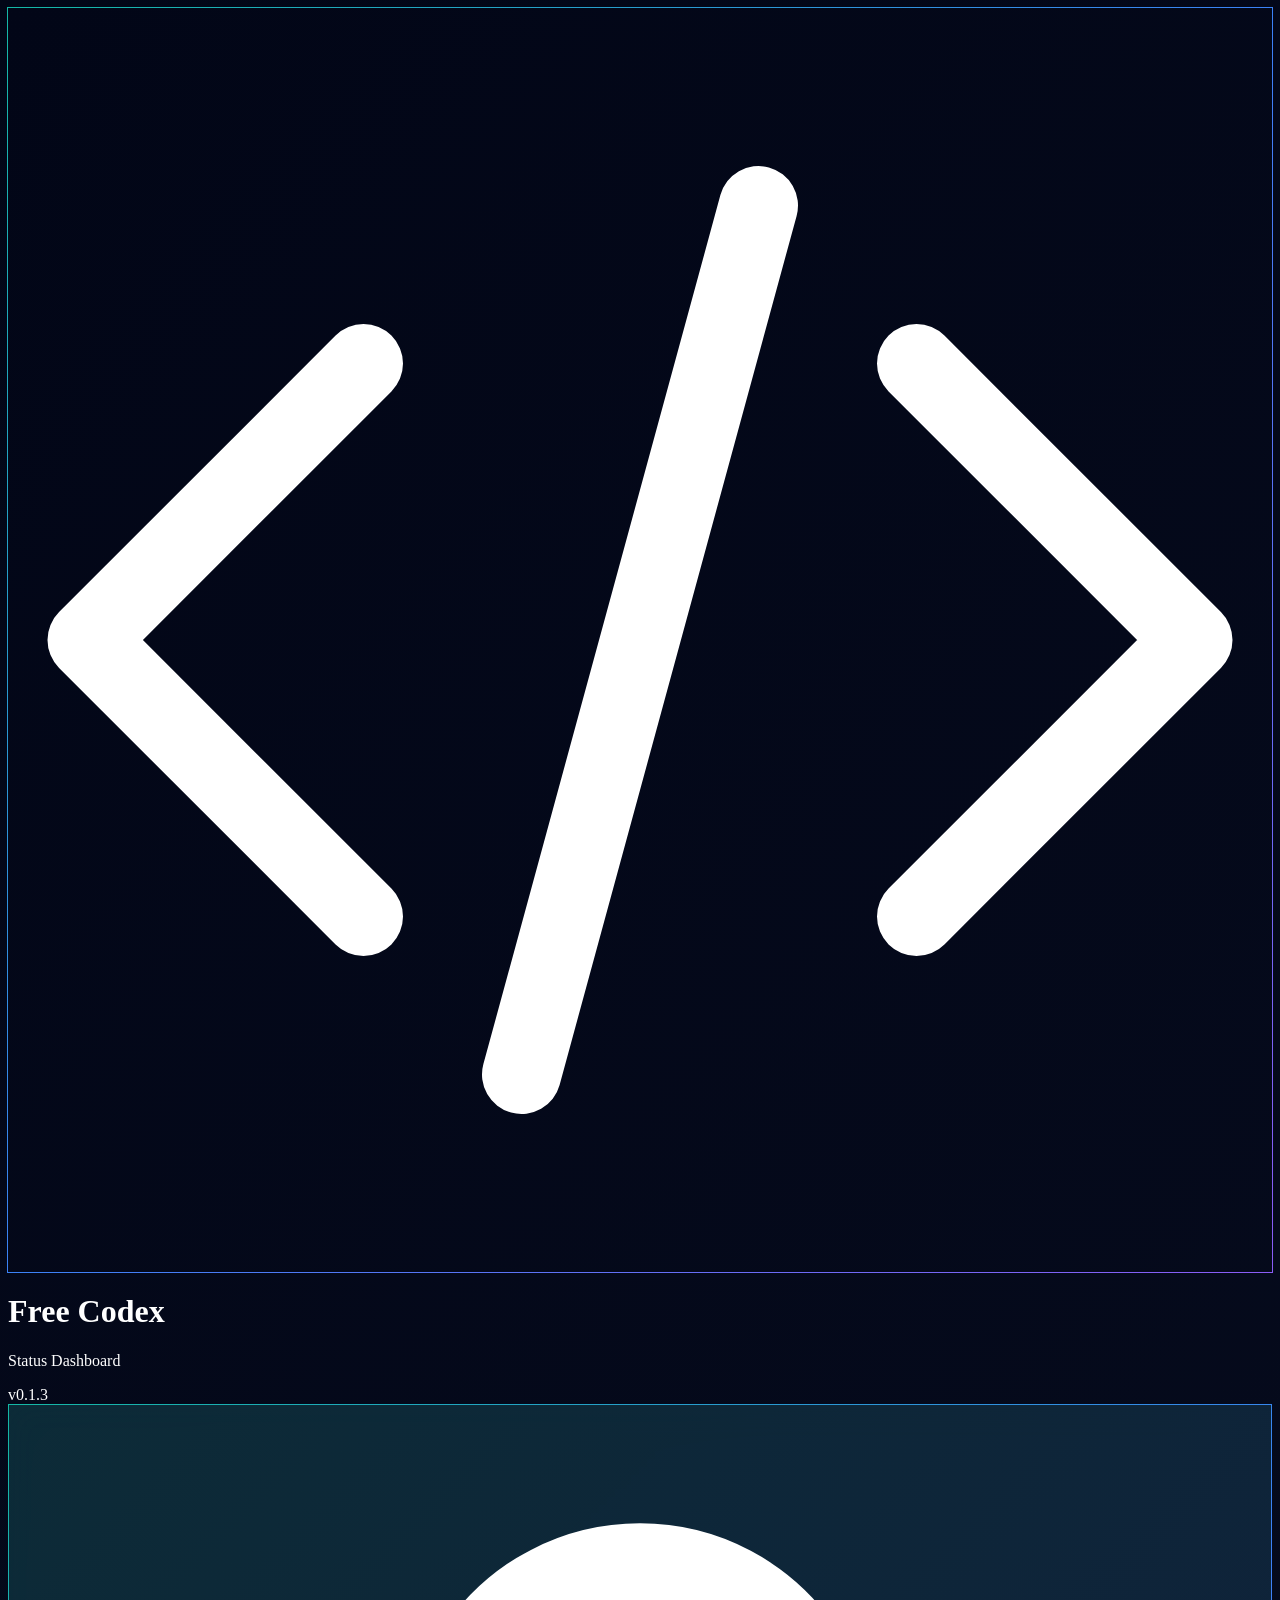
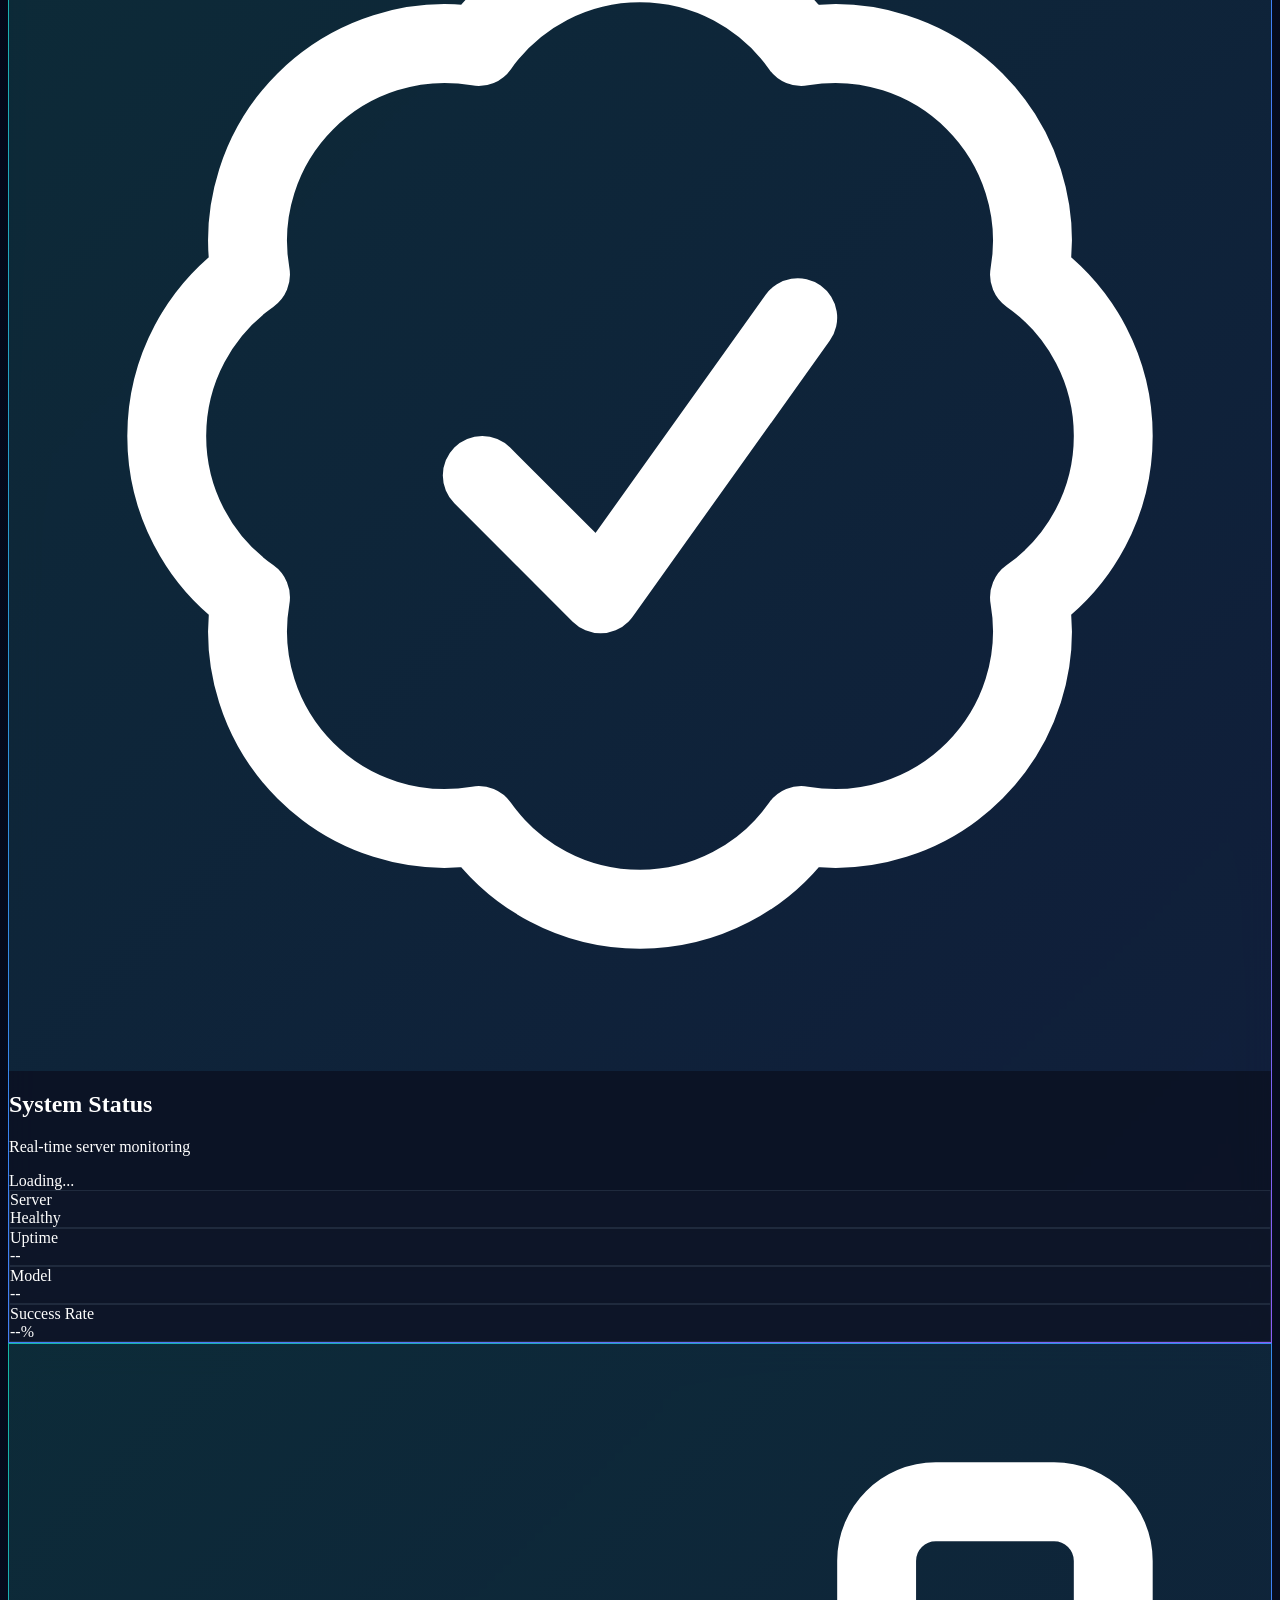
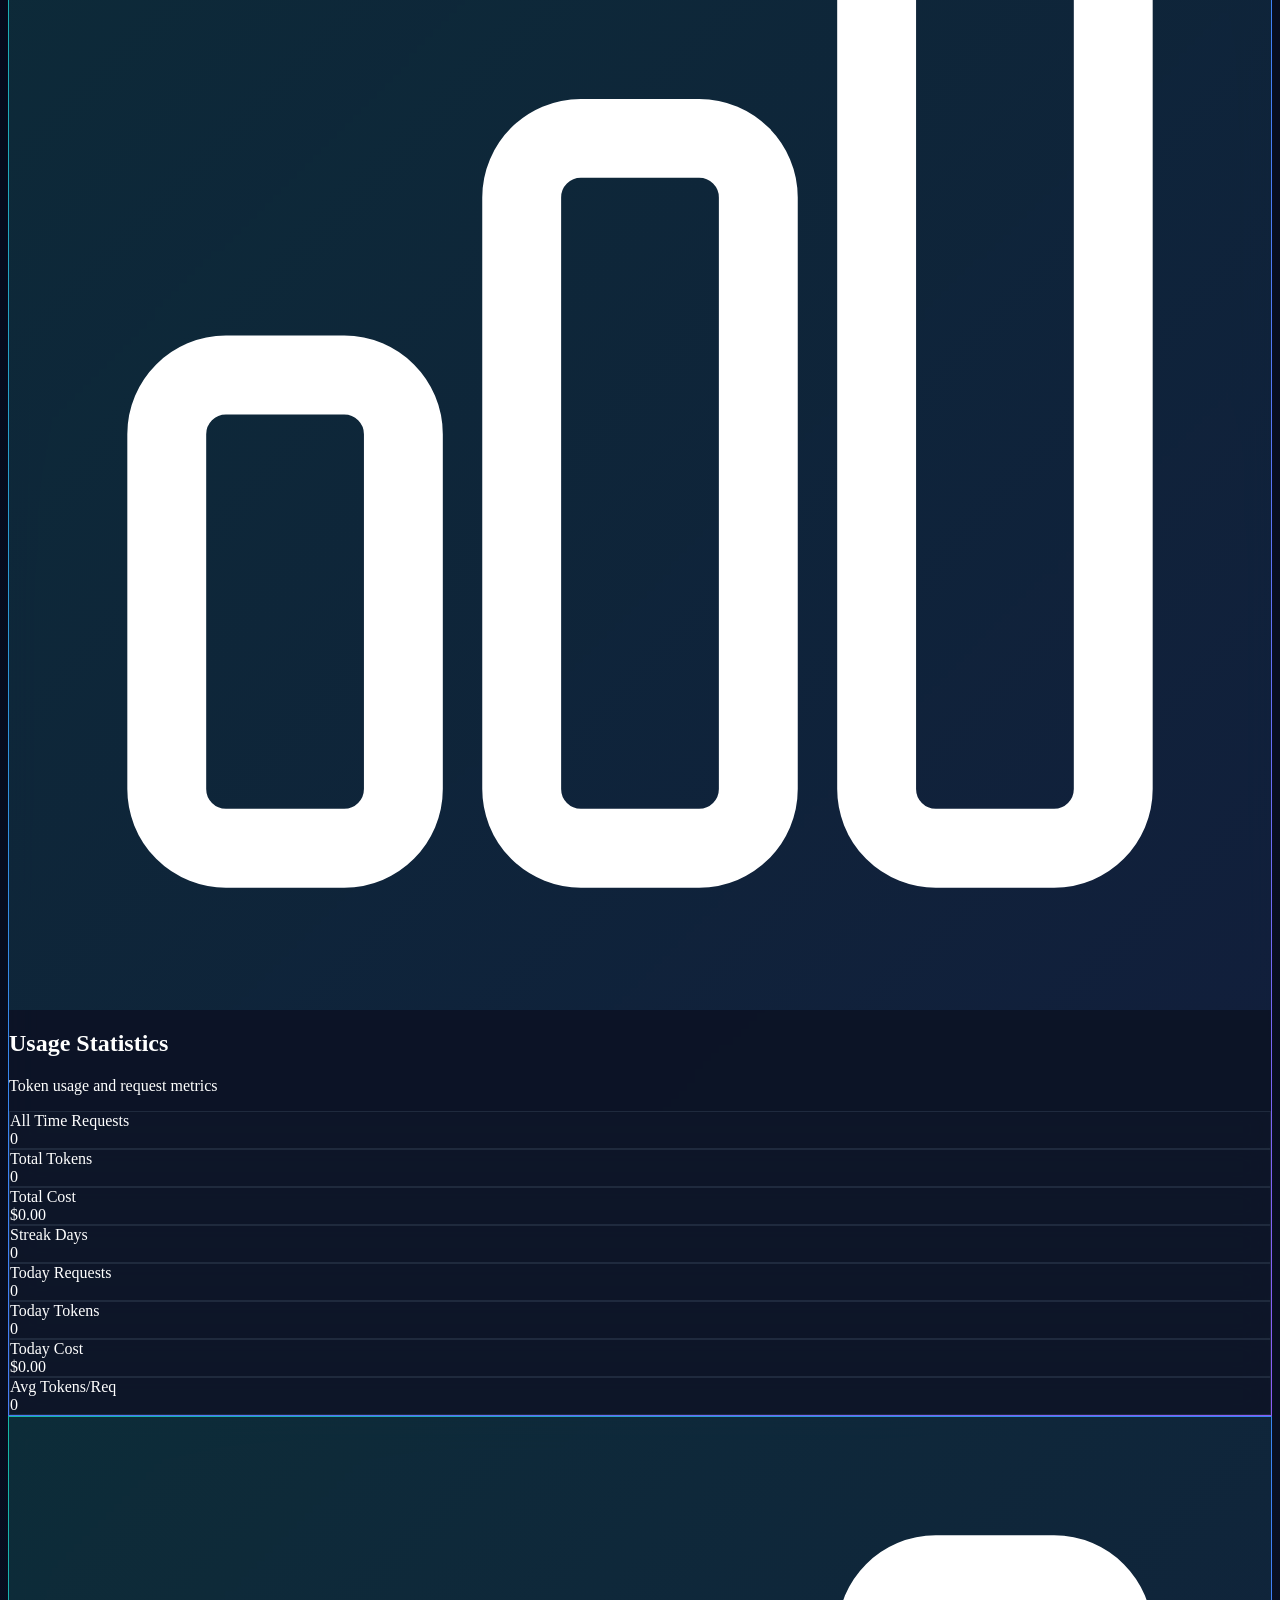
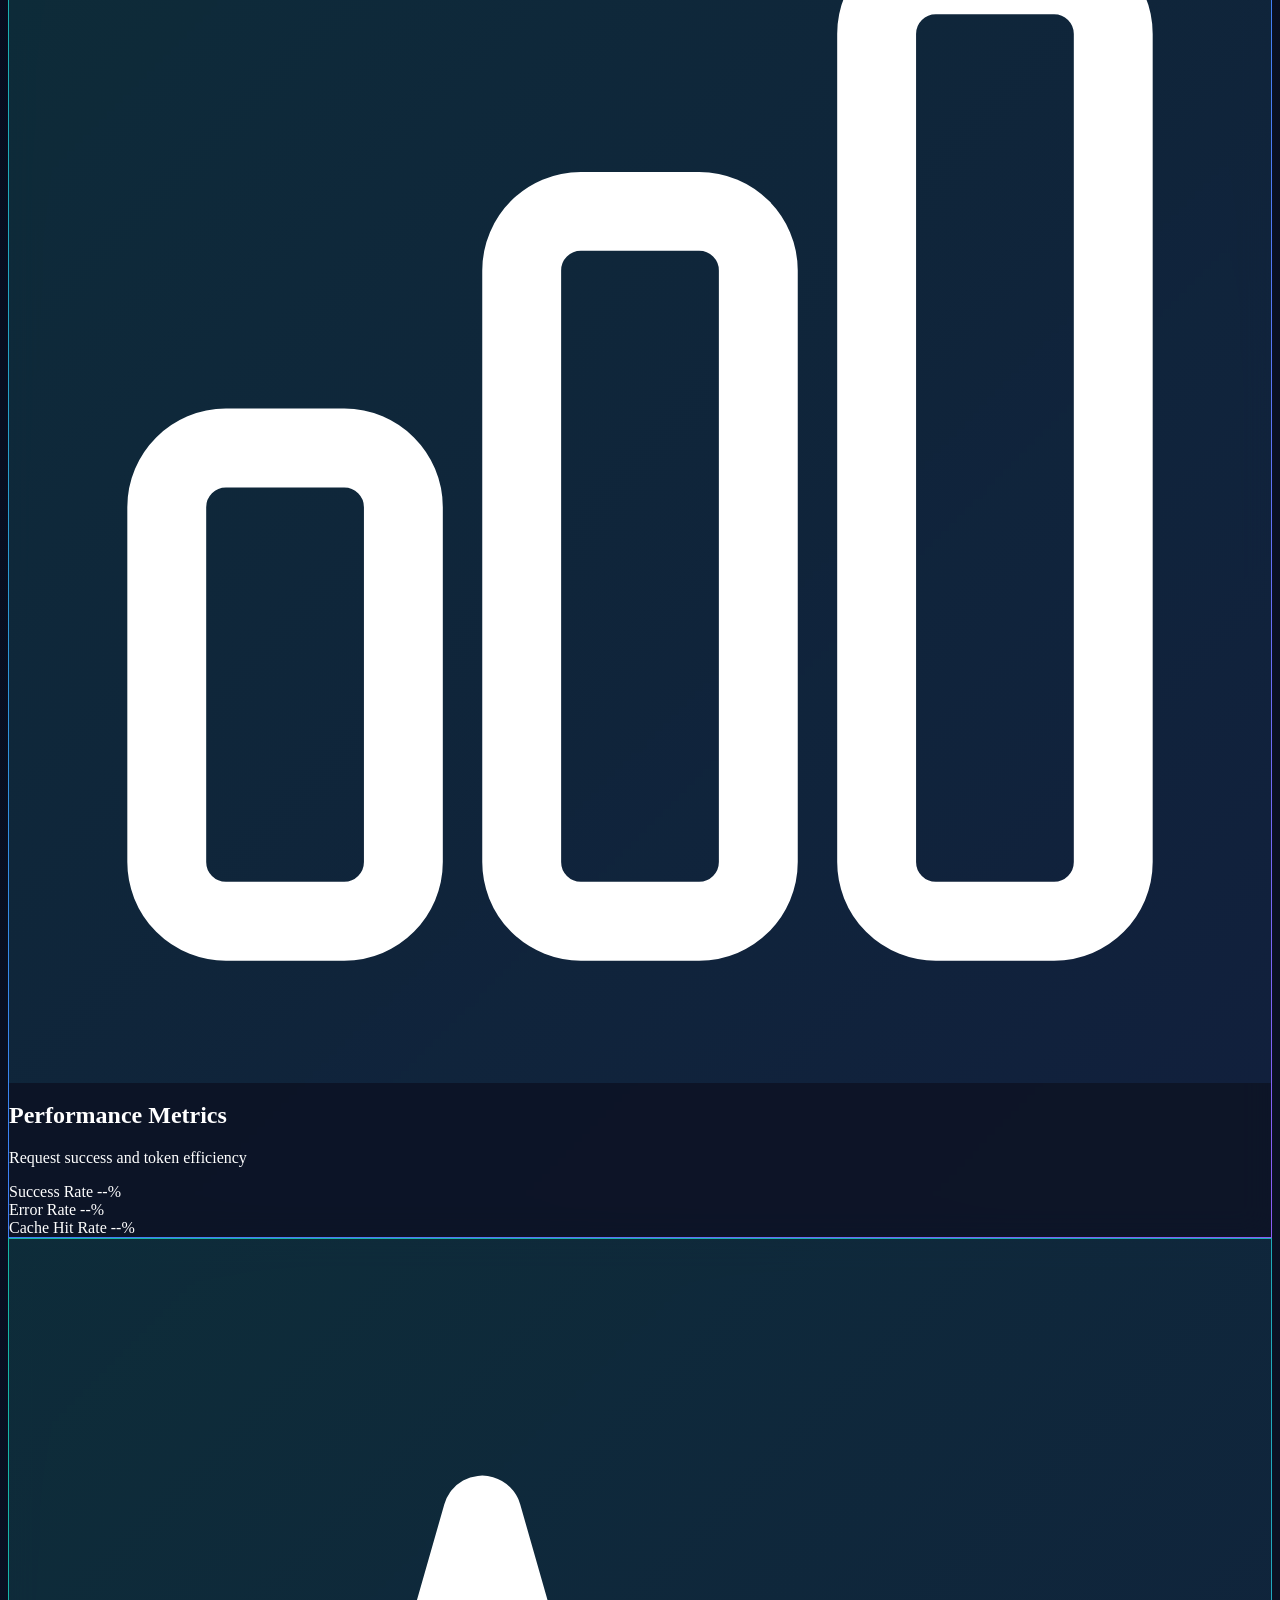
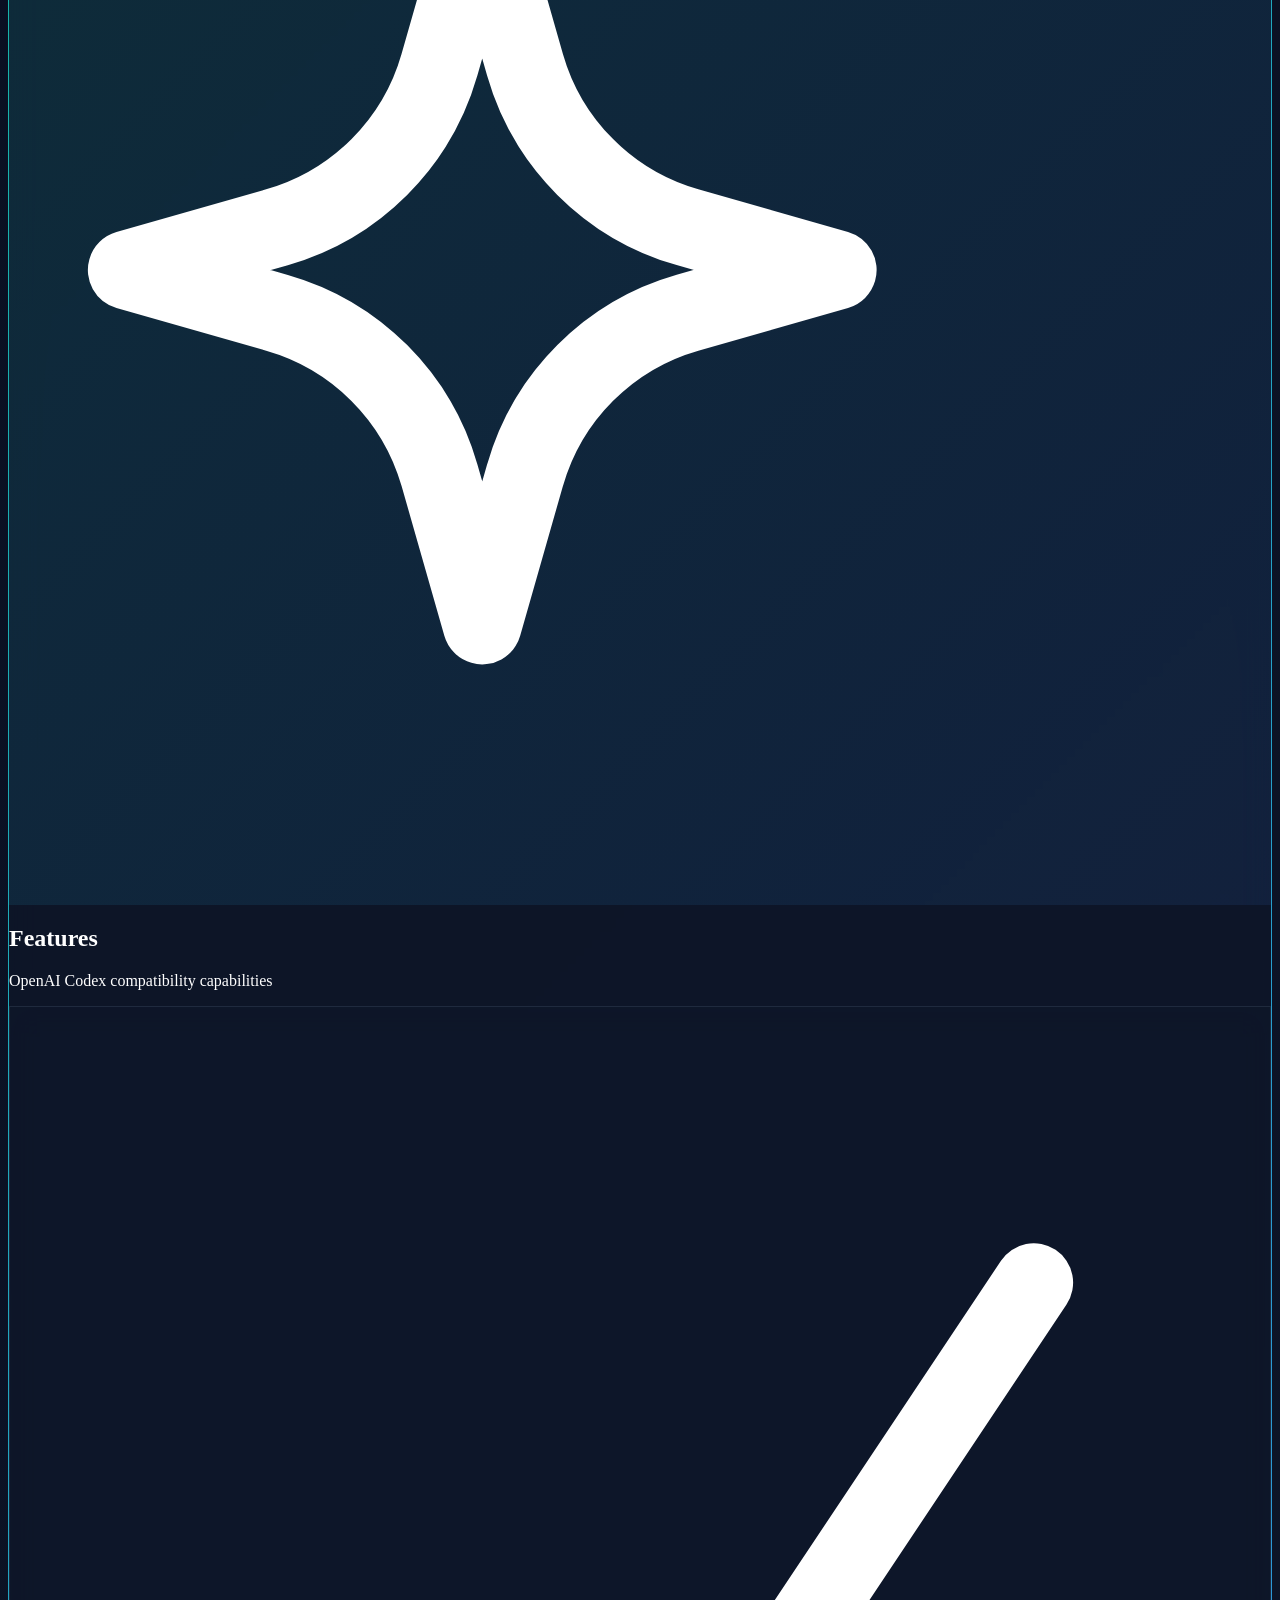
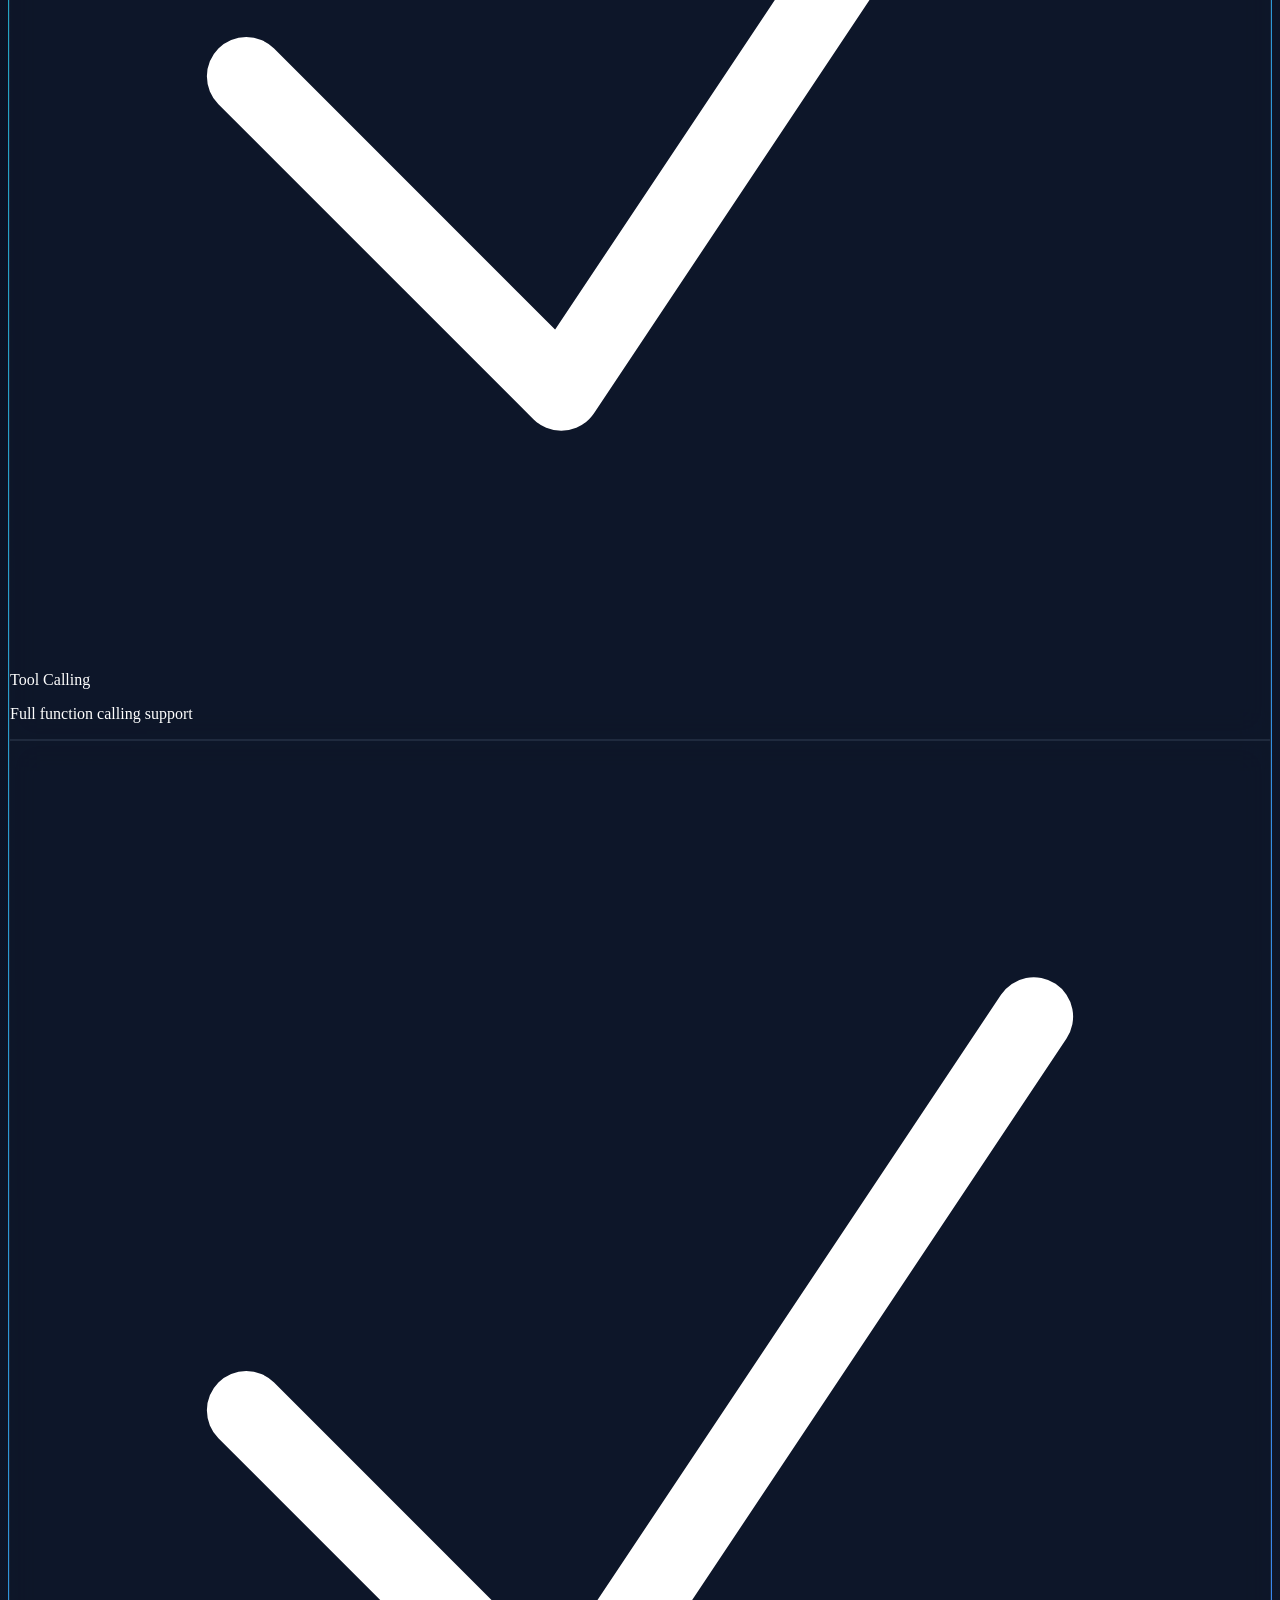
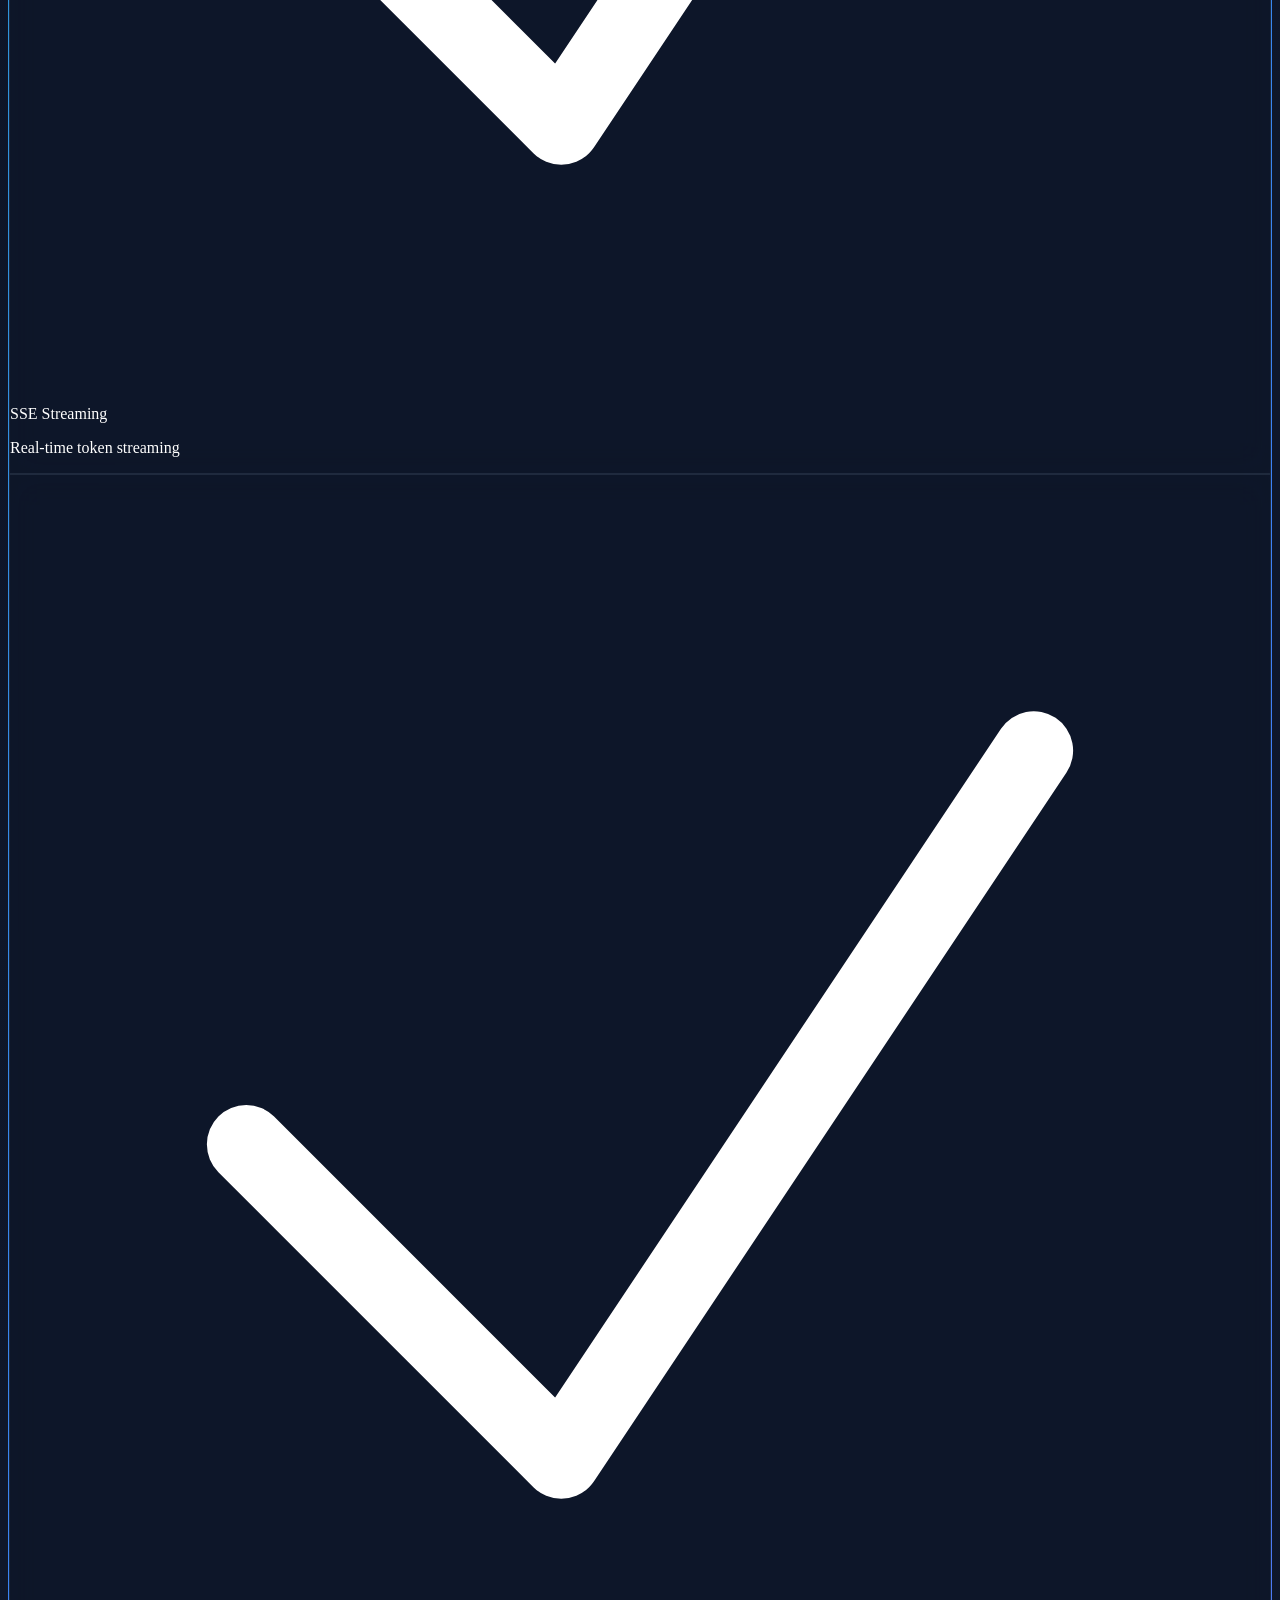
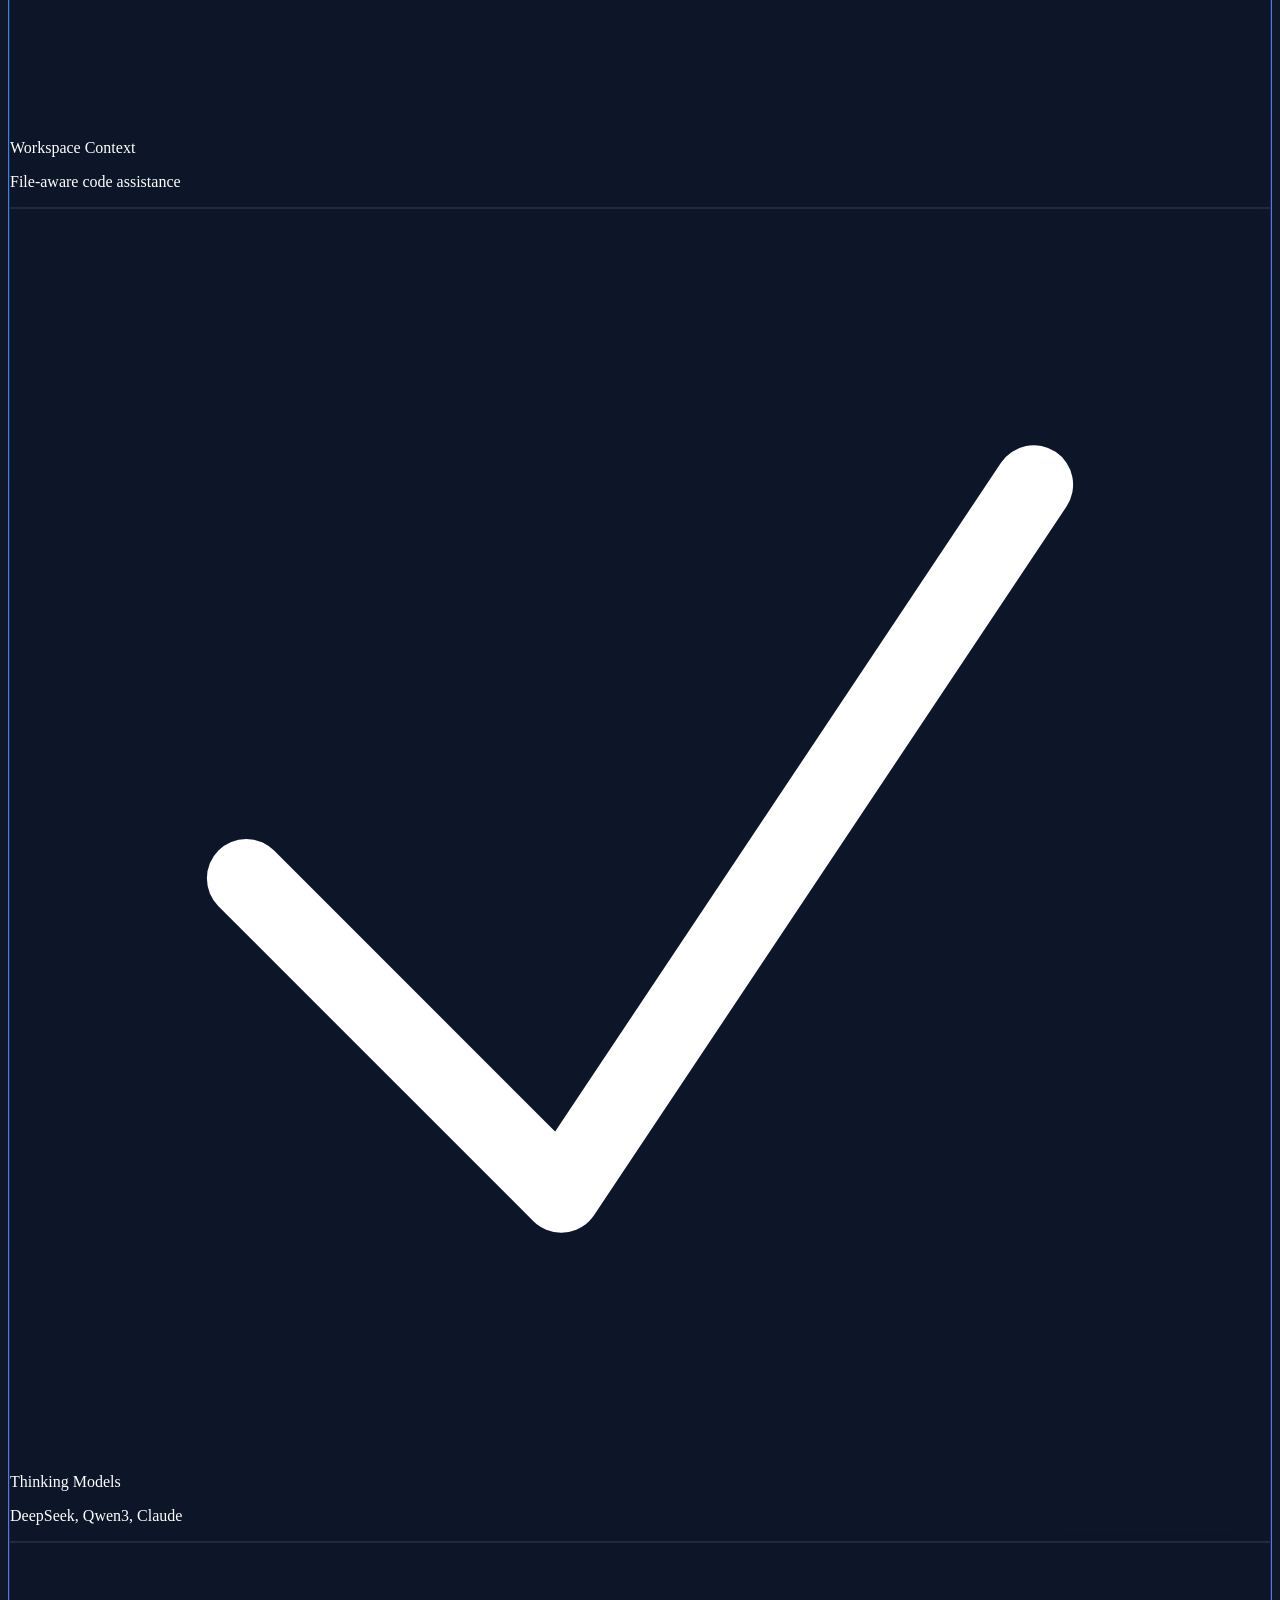
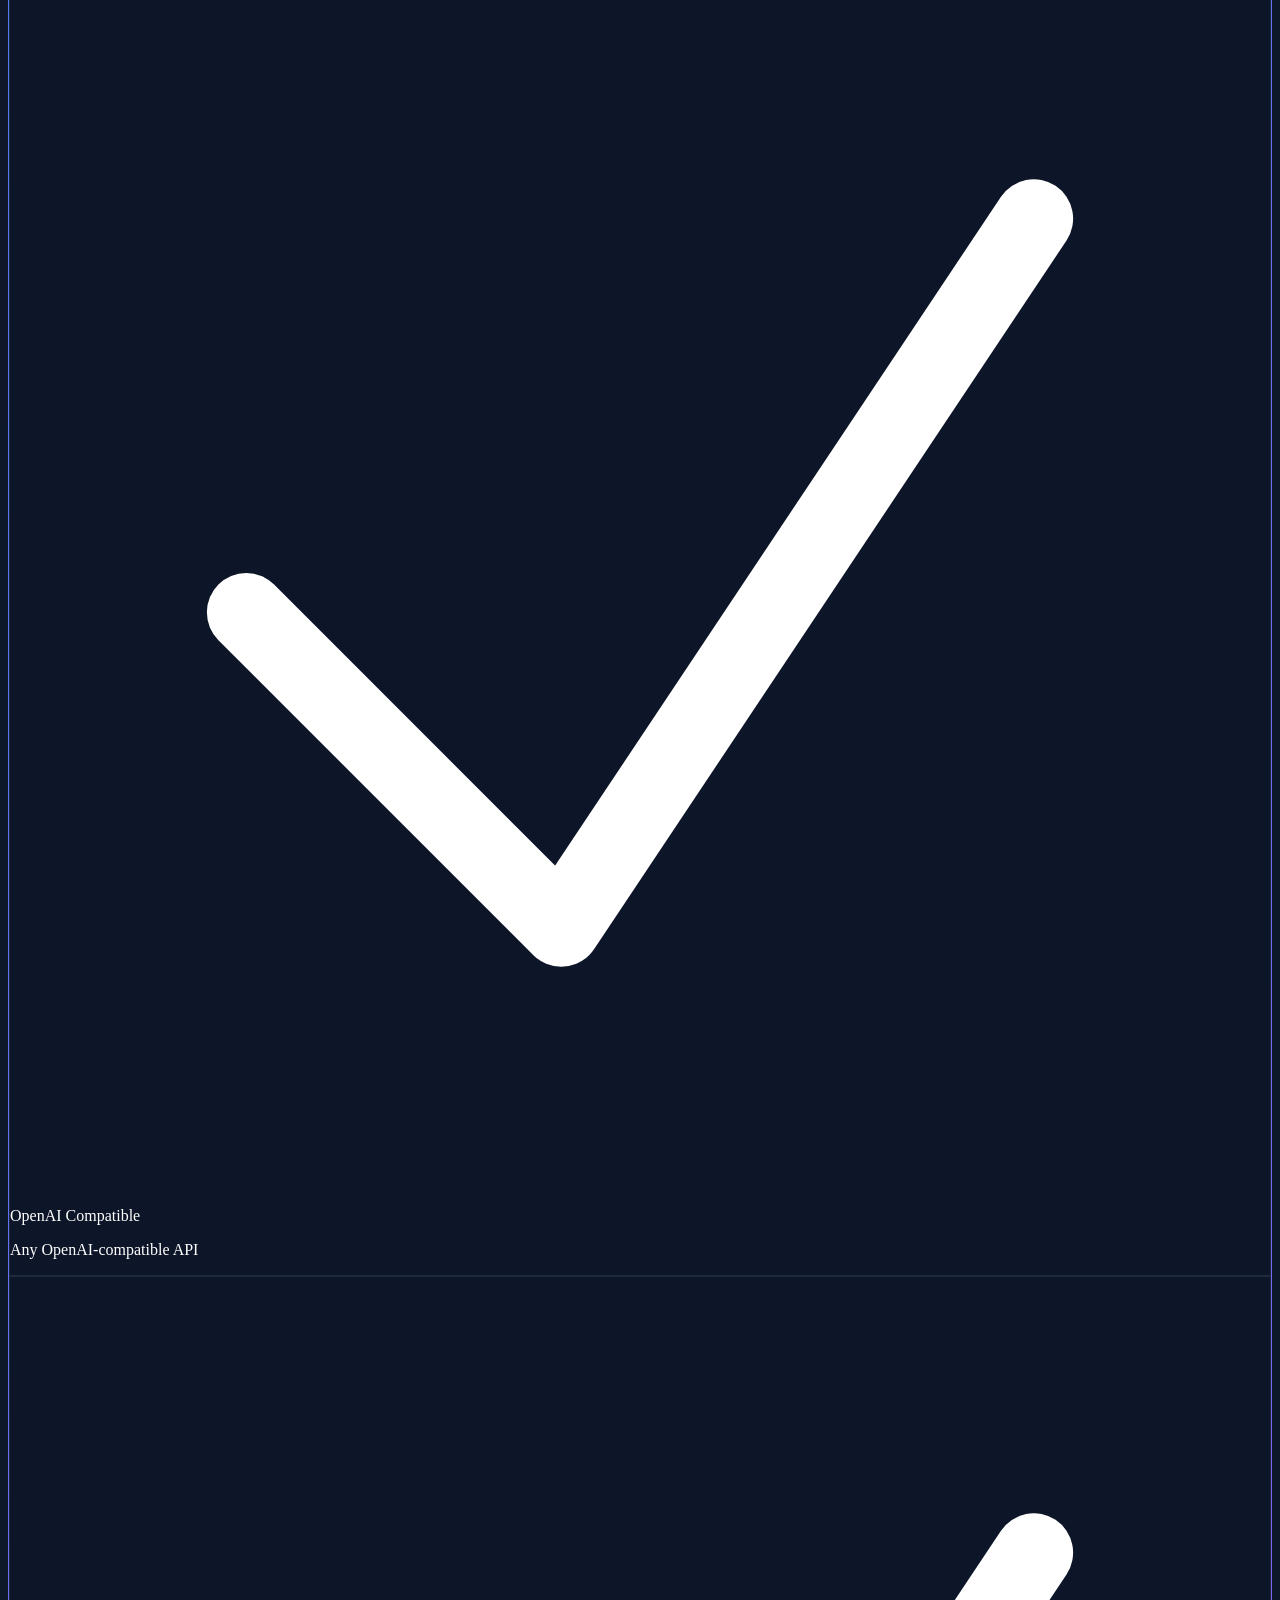
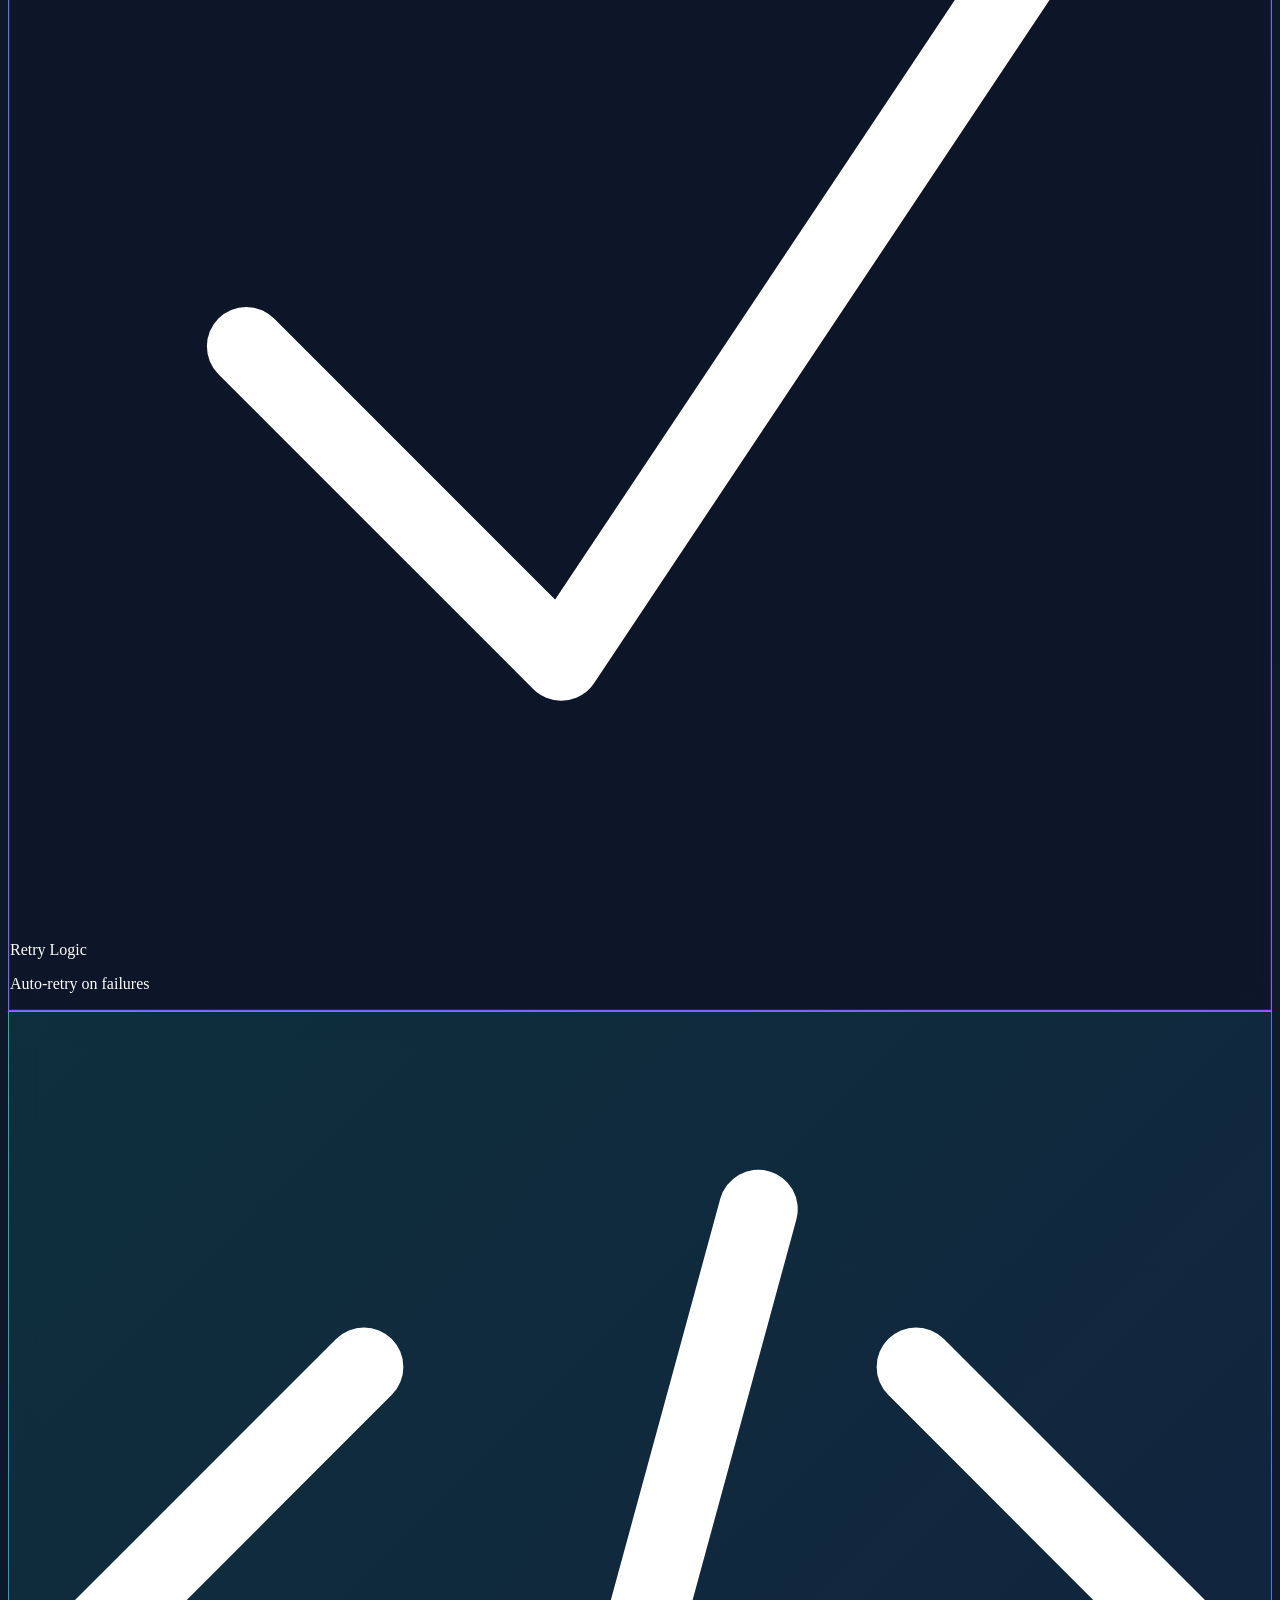
==== commit ee131e52: "Health, fc-server and other known Bugs and Issues Fixed" ====
--- a/src/free_codex/static/index.html
+++ b/src/free_codex/static/index.html
@@ -143,7 +143,7 @@
           <div class="flex items-center gap-4">
             <span id="version-badge" class="inline-flex items-center gap-2 rounded-full border border-slate-700/50 bg-slate-900/50 backdrop-blur px-4 py-1.5 text-xs font-medium text-slate-300">
               <span class="size-2 rounded-full bg-emerald-400 status-dot"></span>
-              v0.2.0
+              v0.1.3
             </span>
           </div>
         </div>
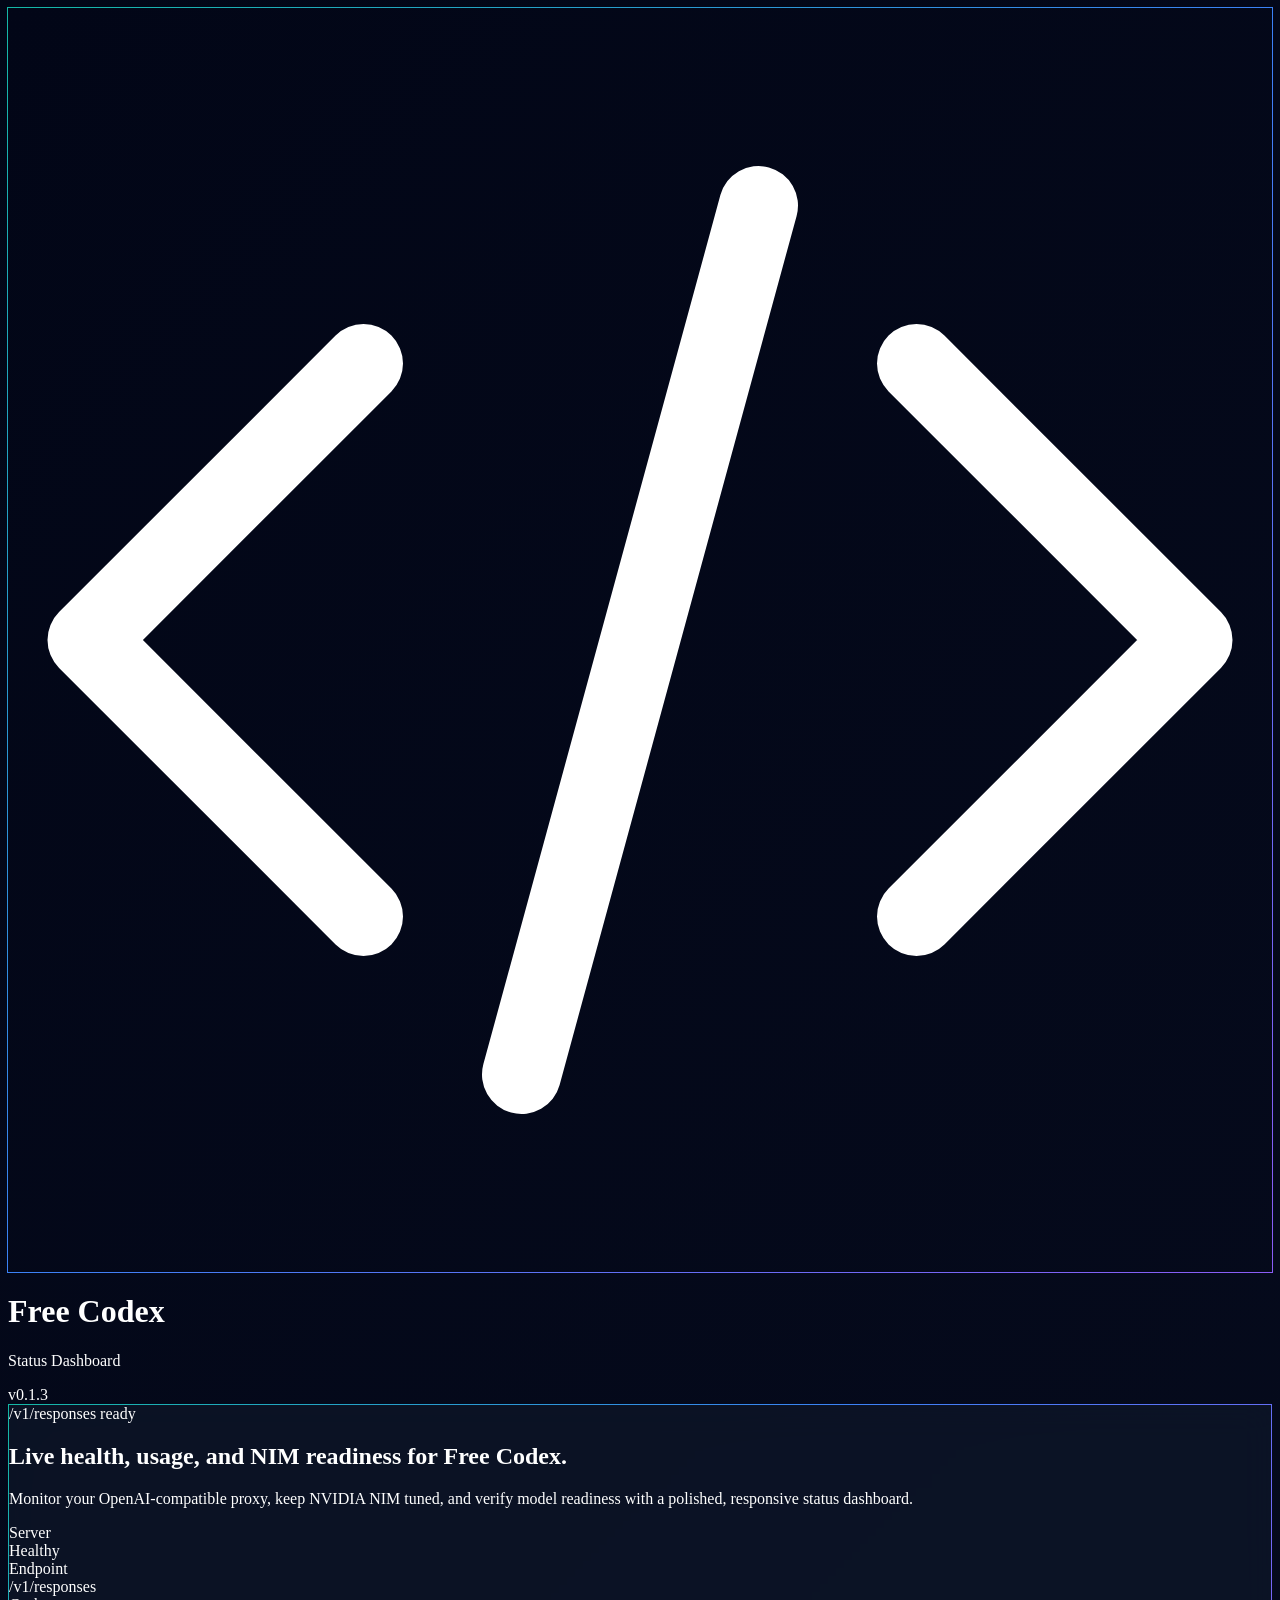
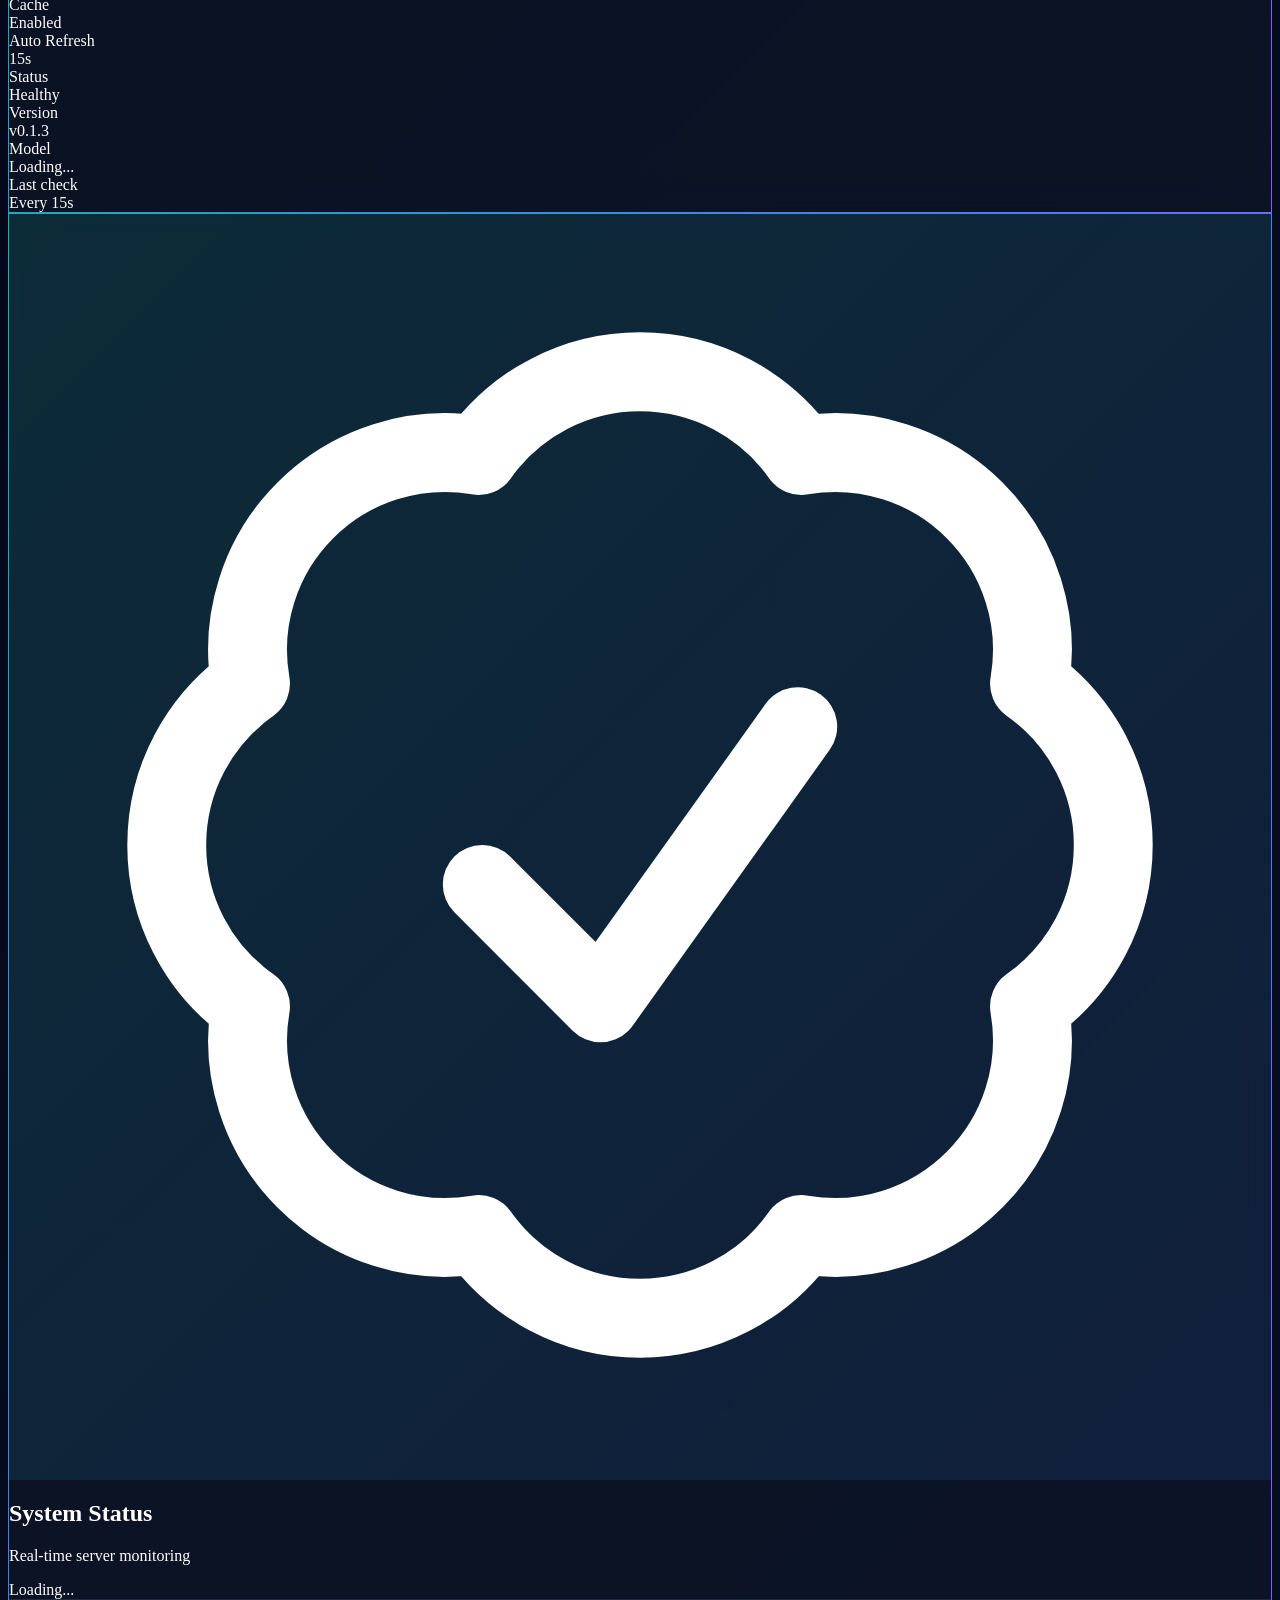
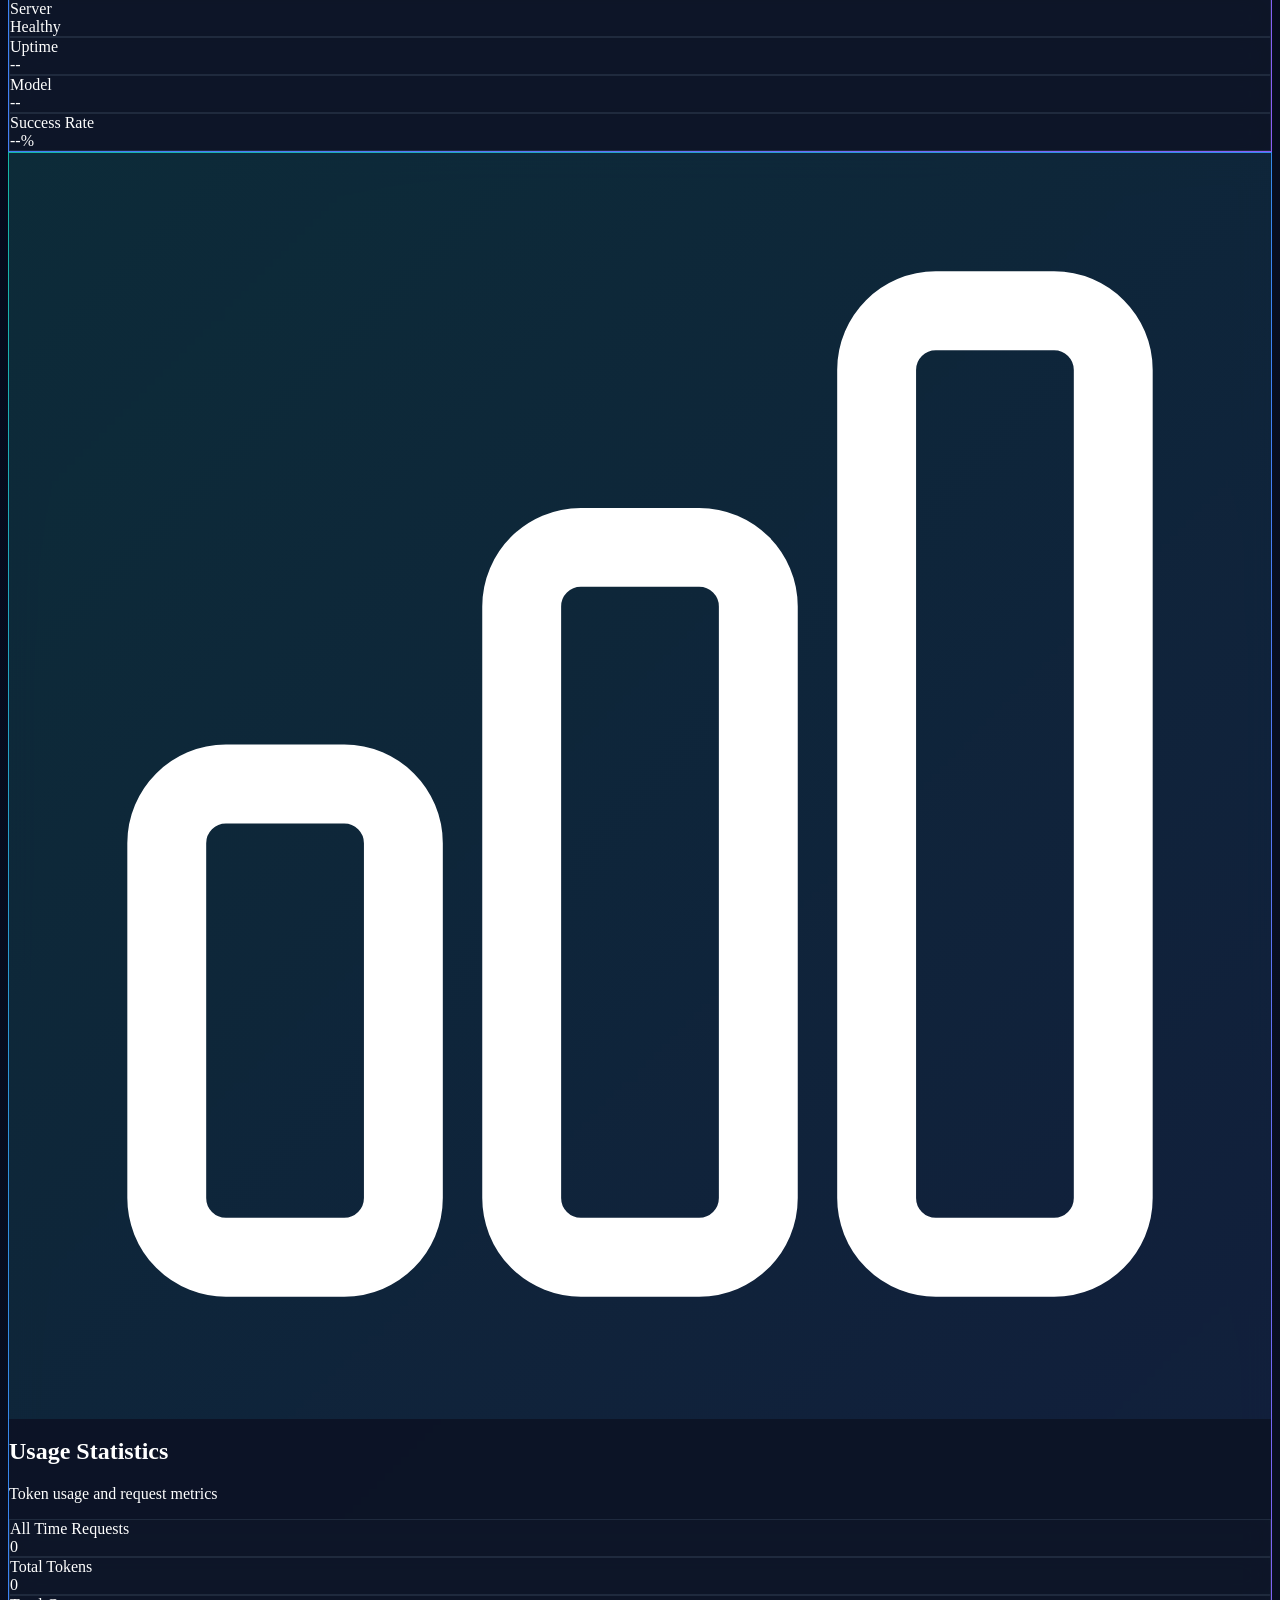
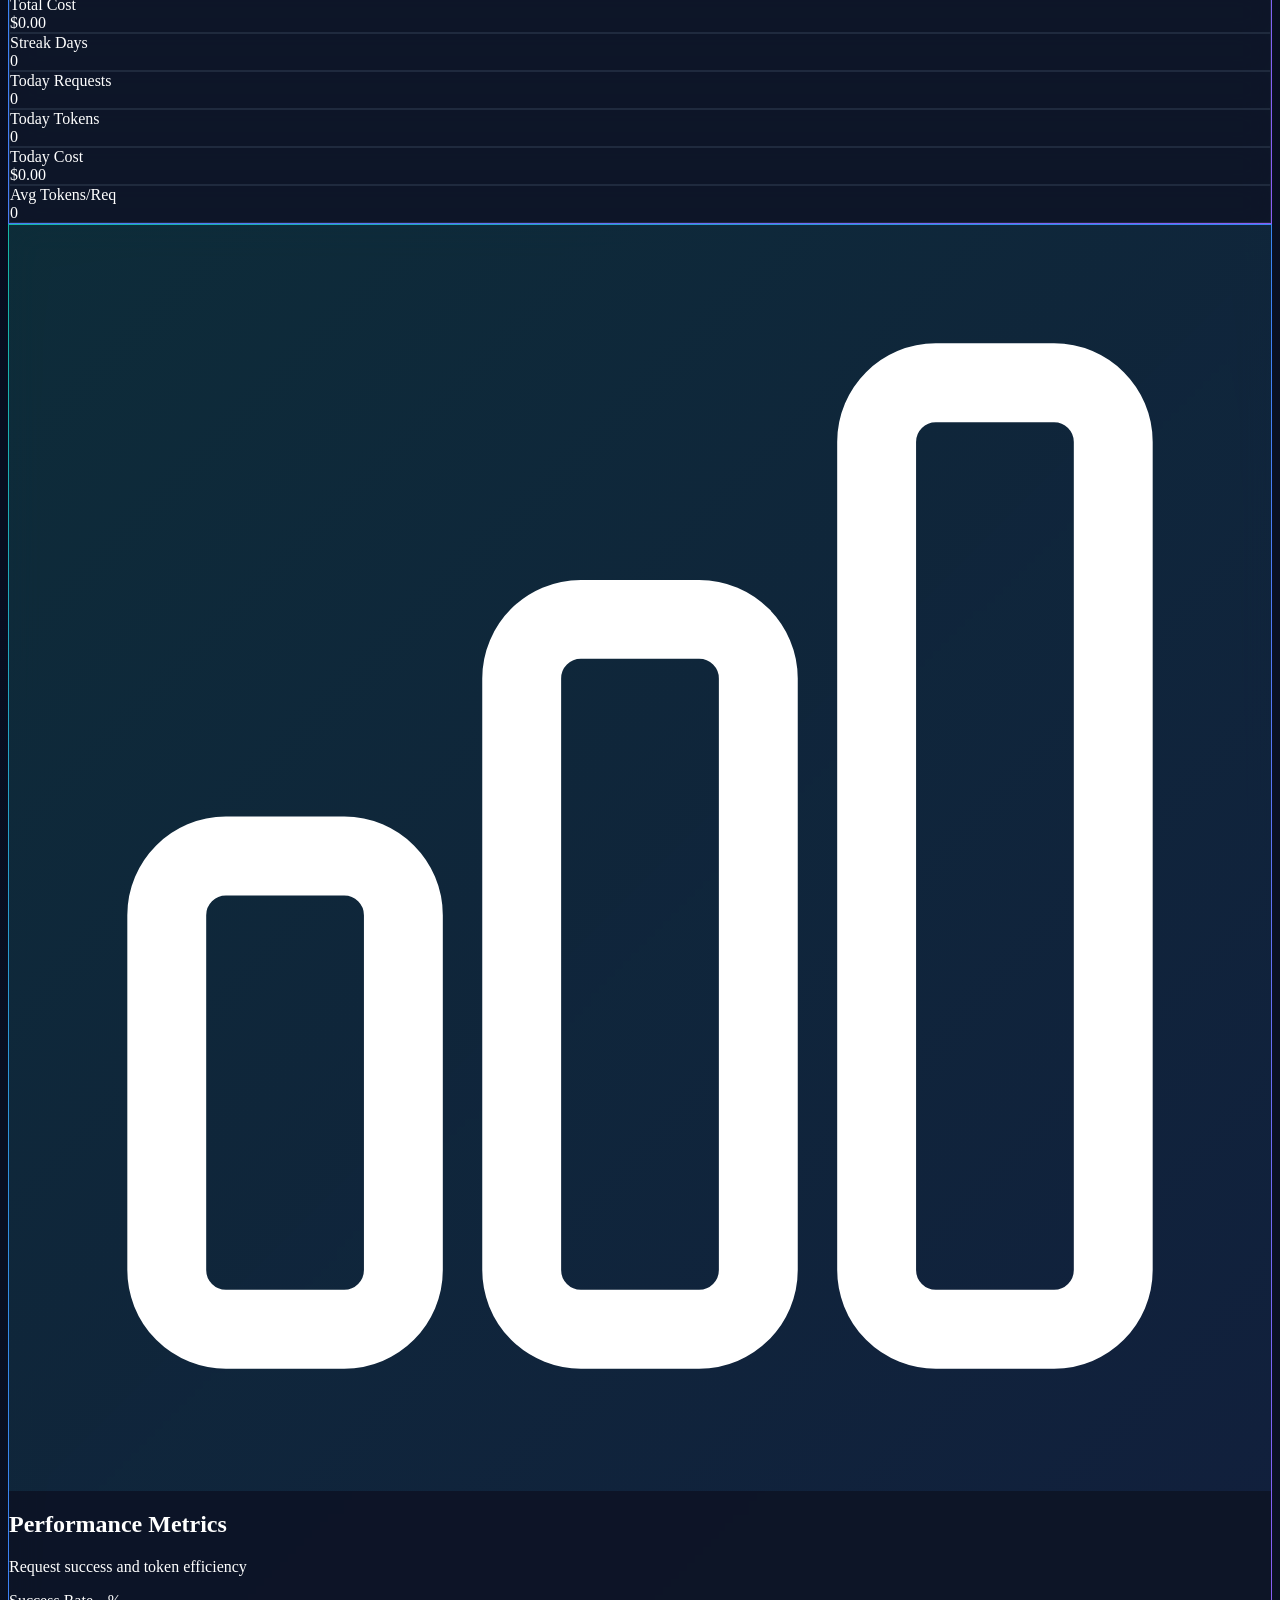
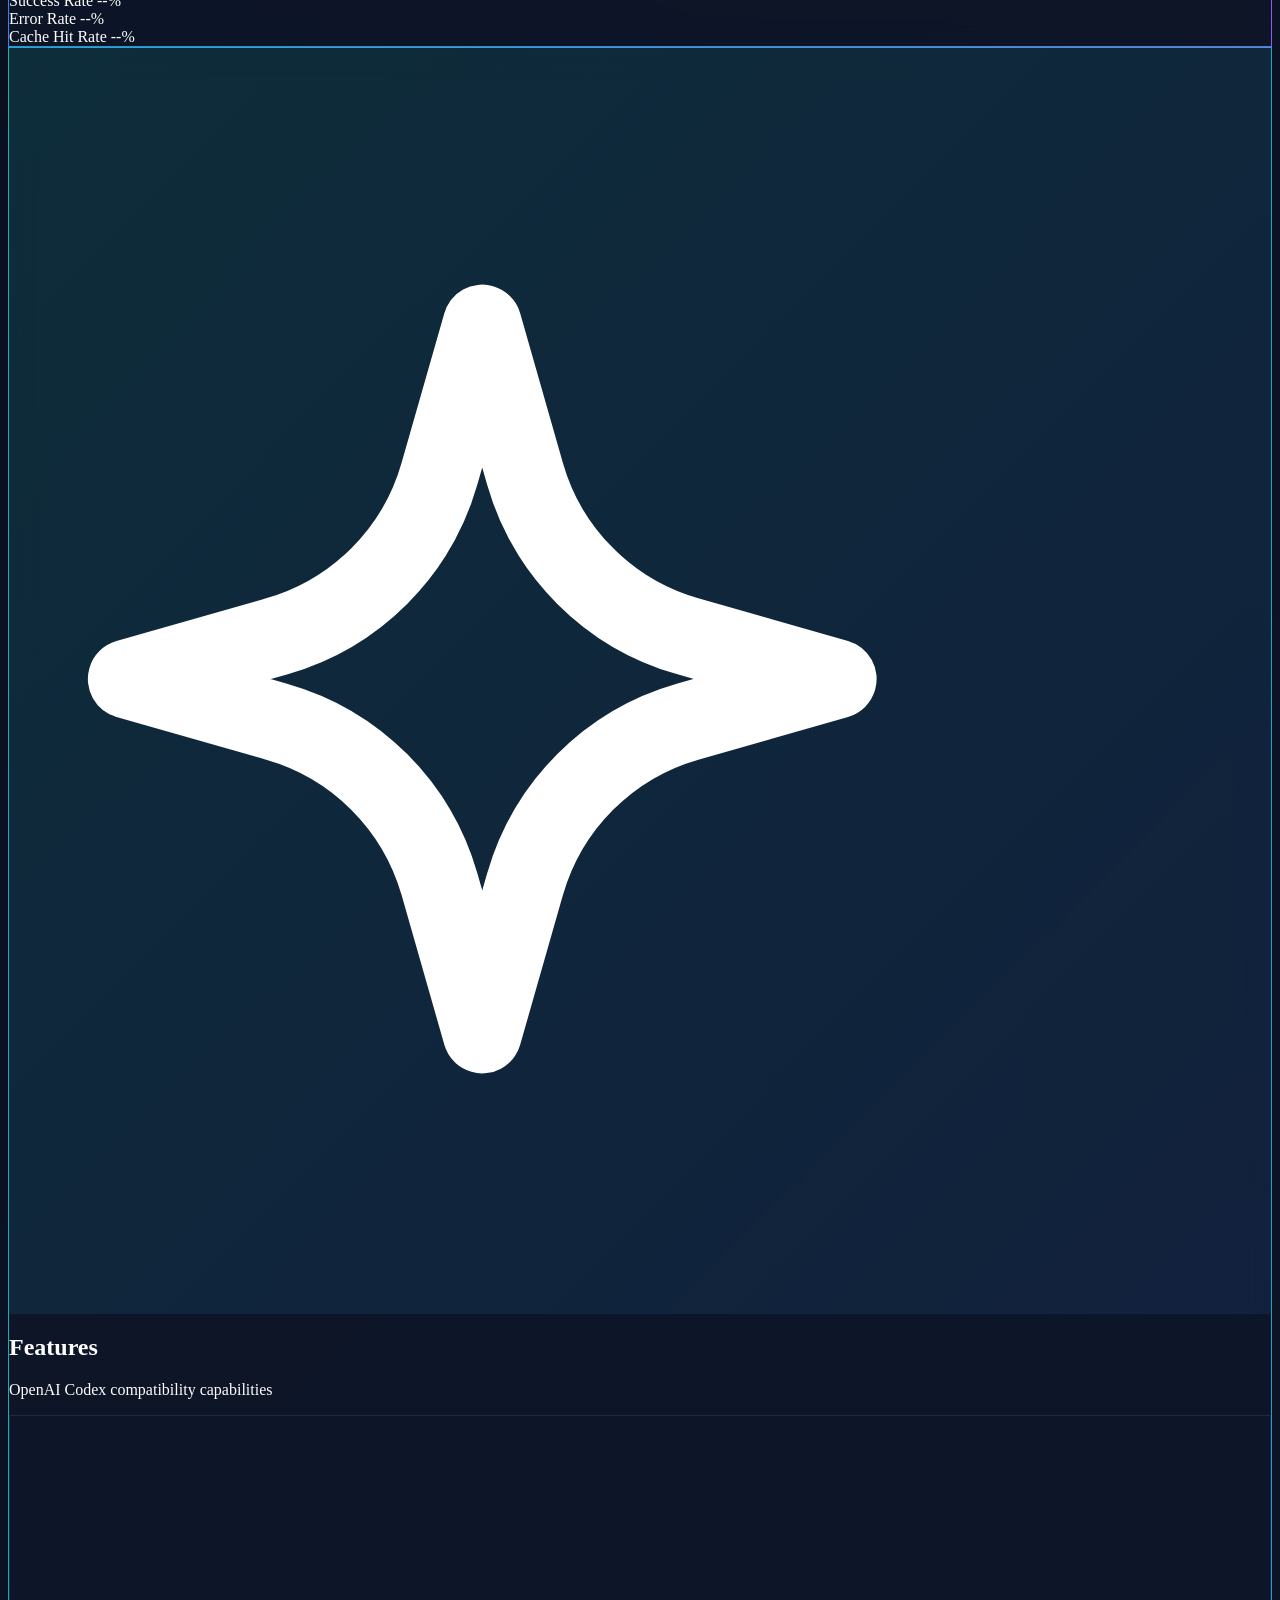
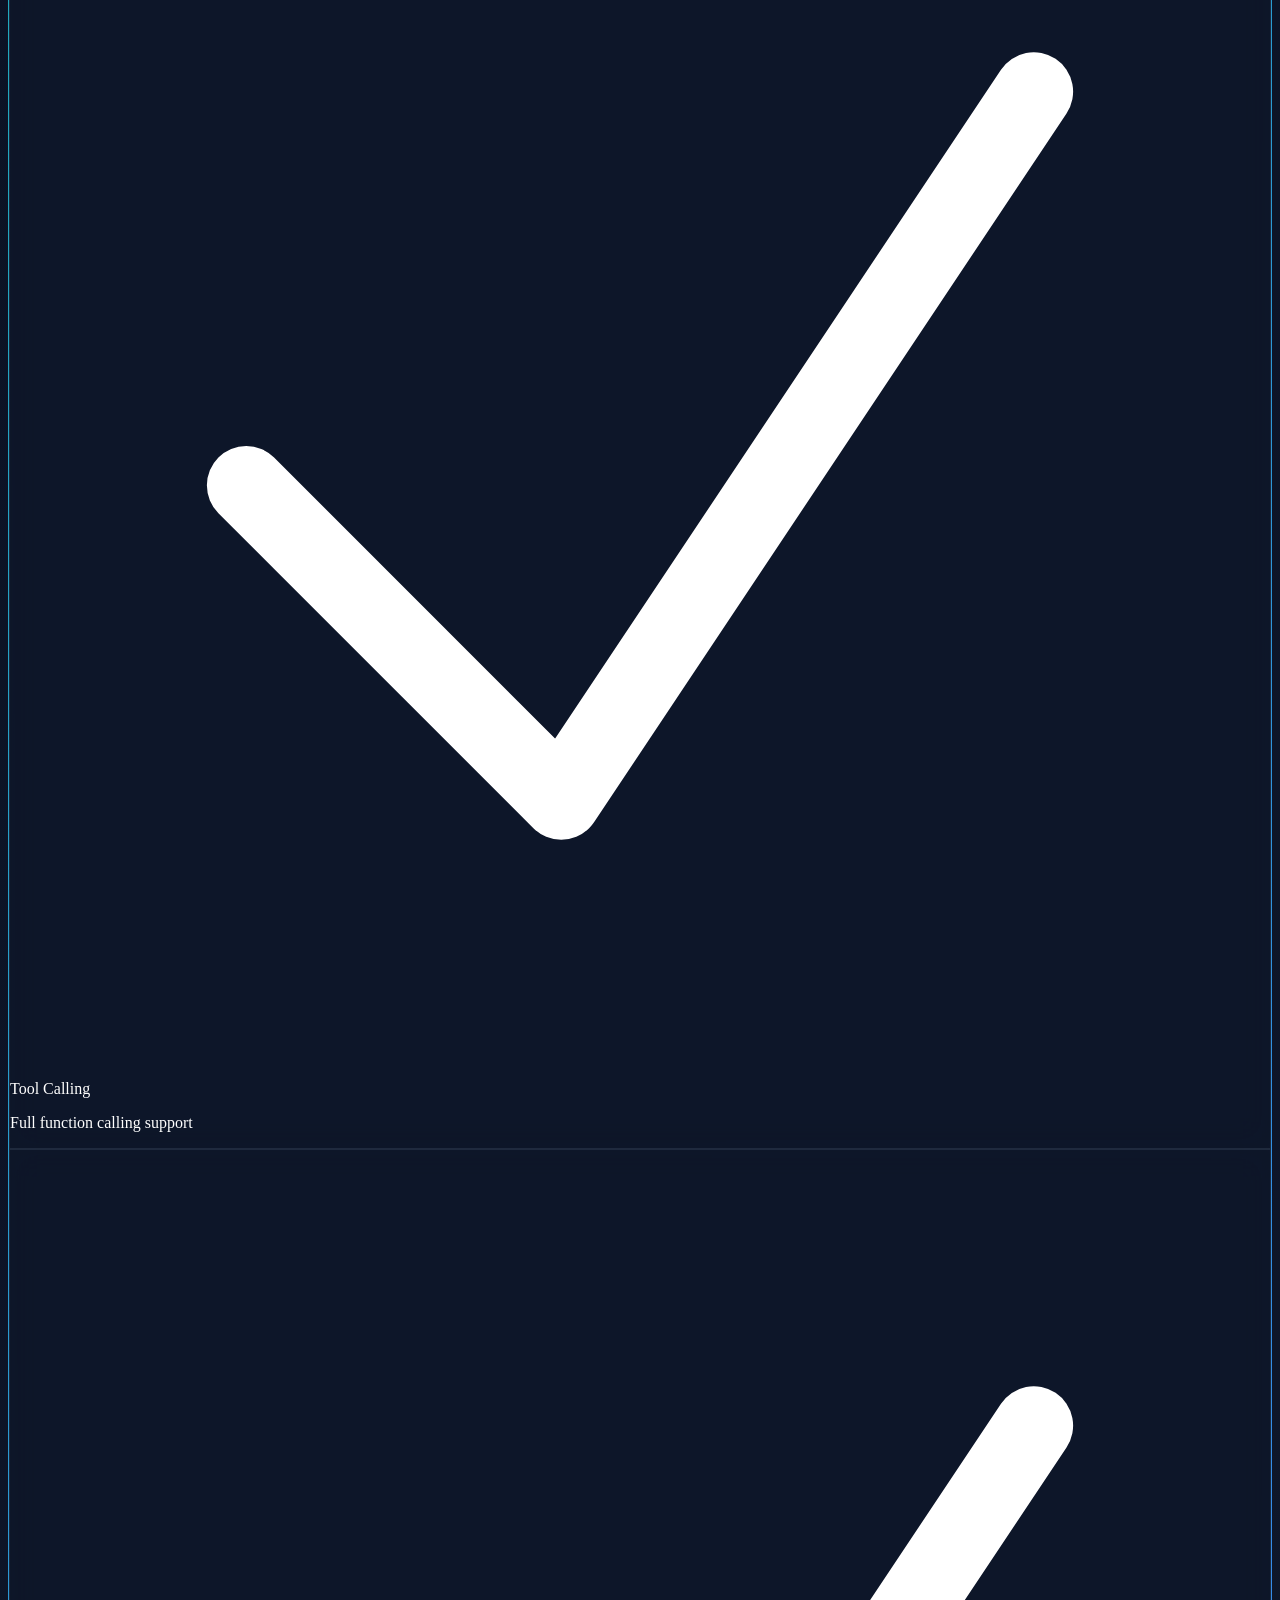
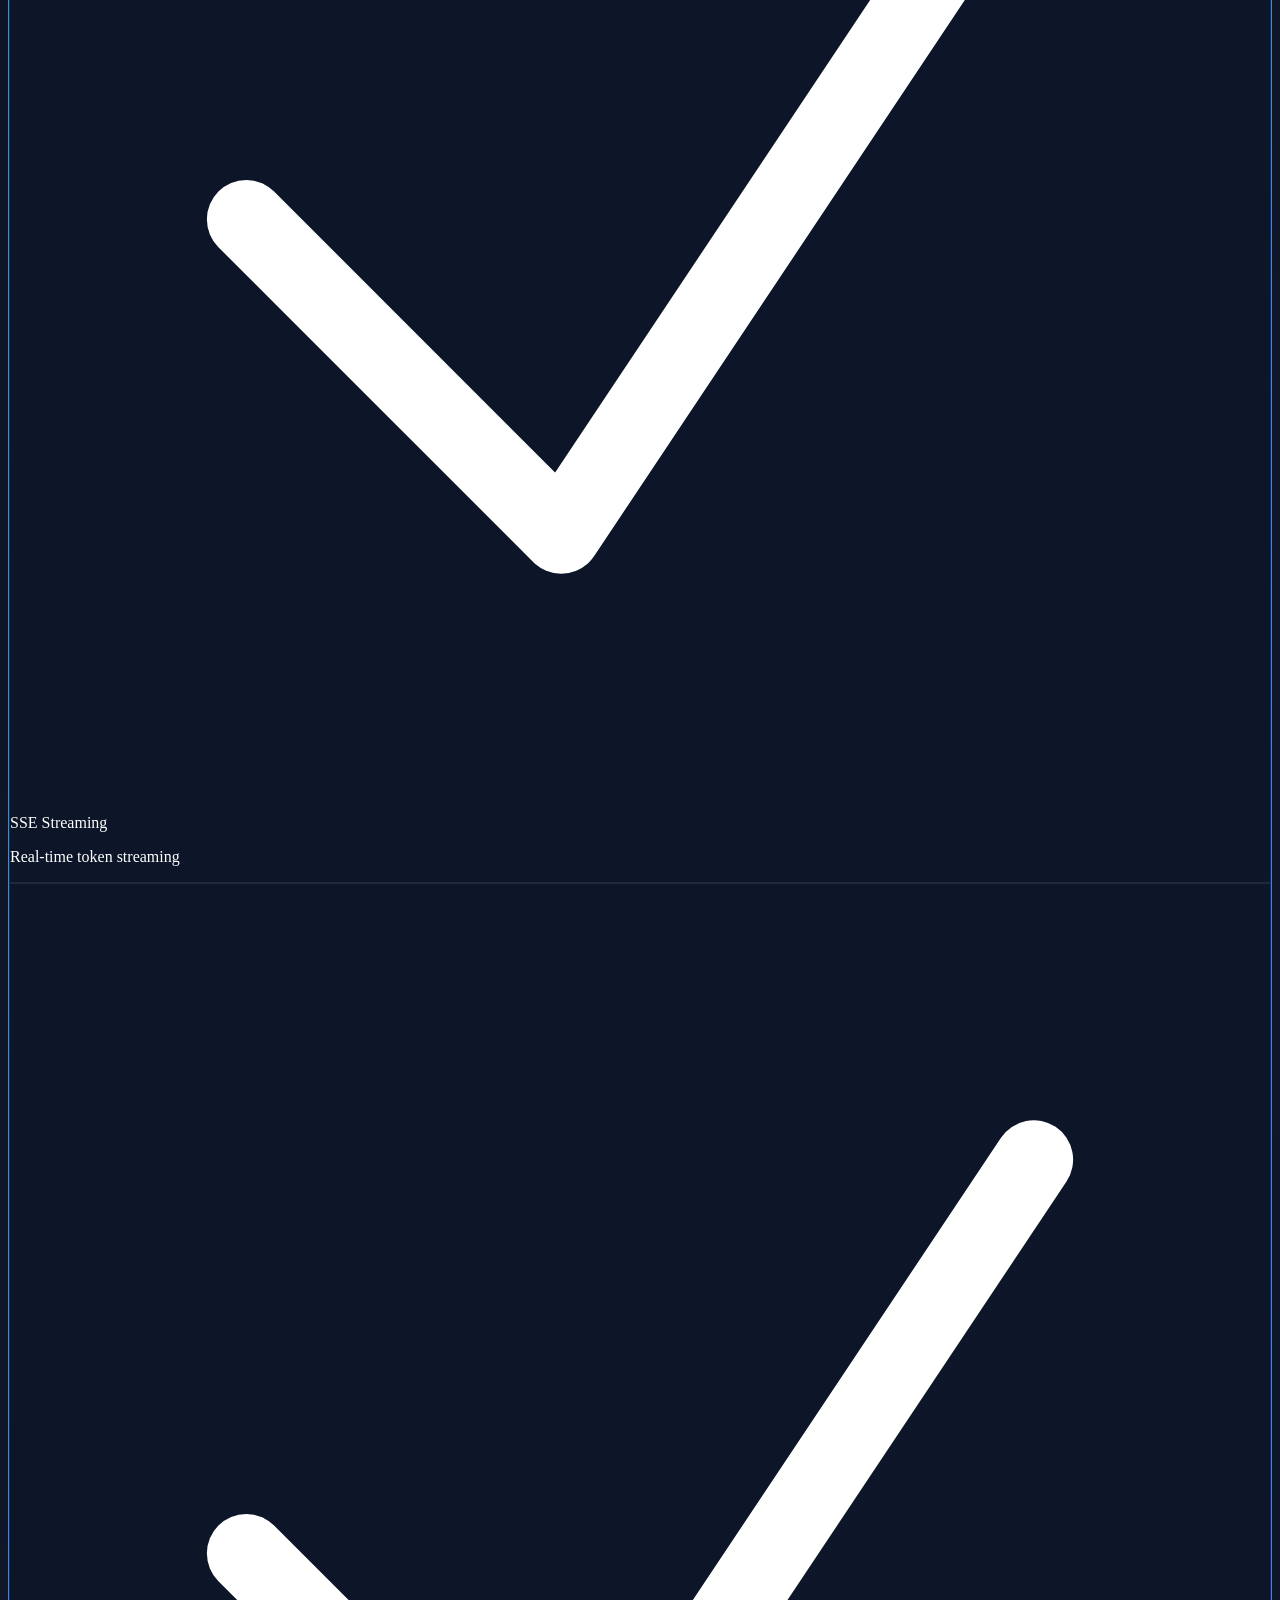
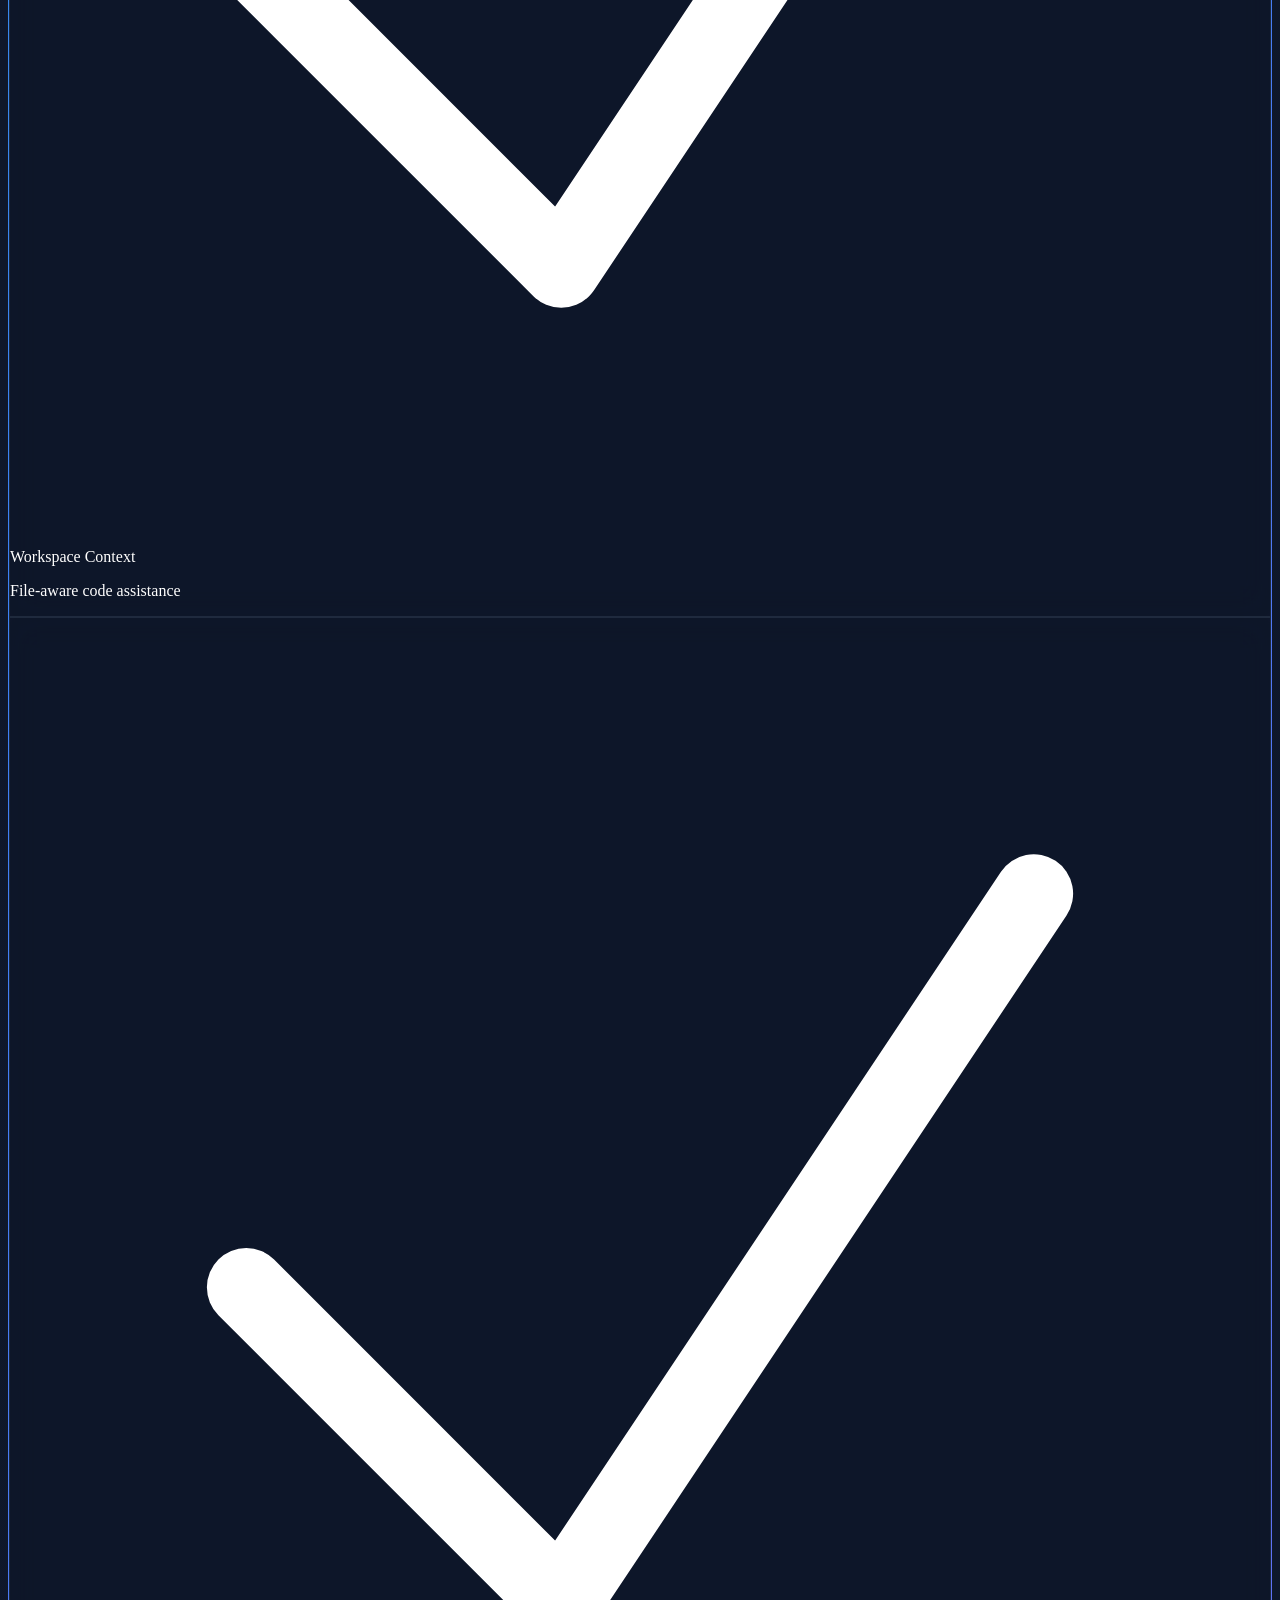
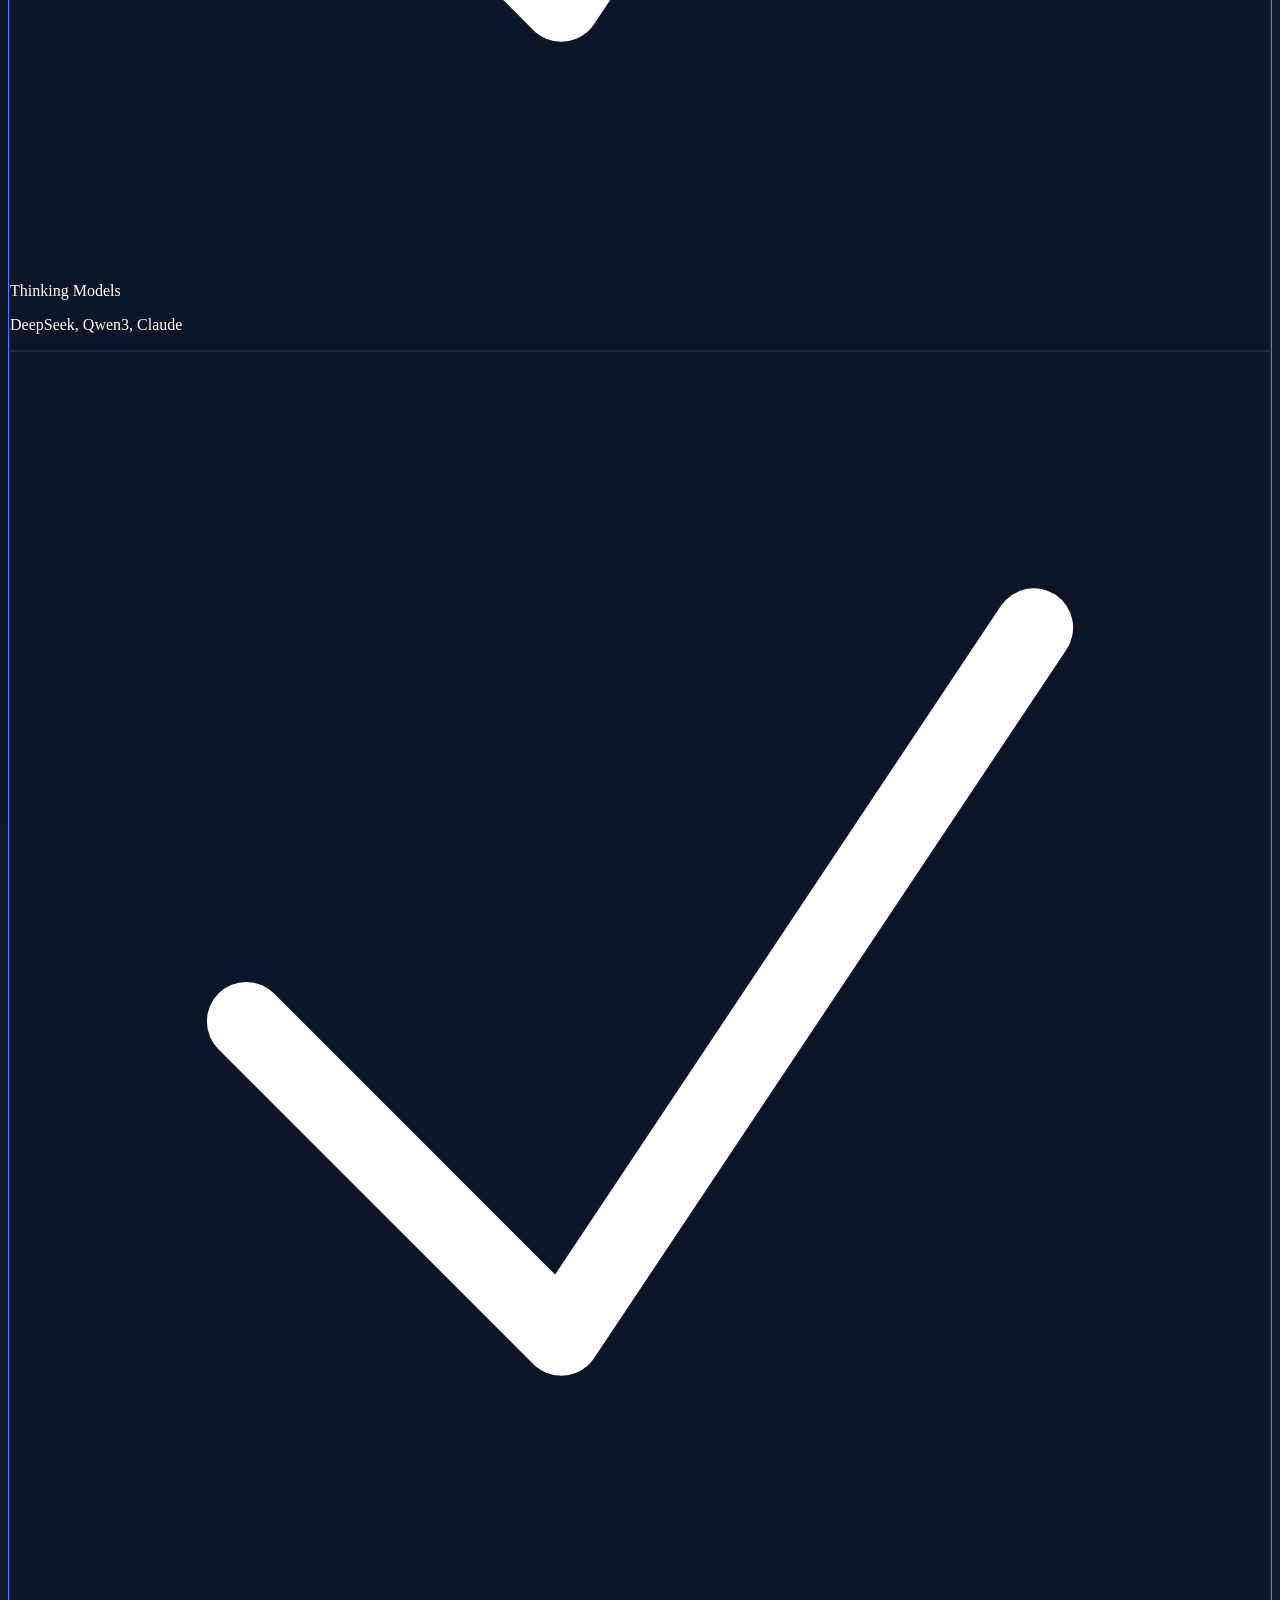
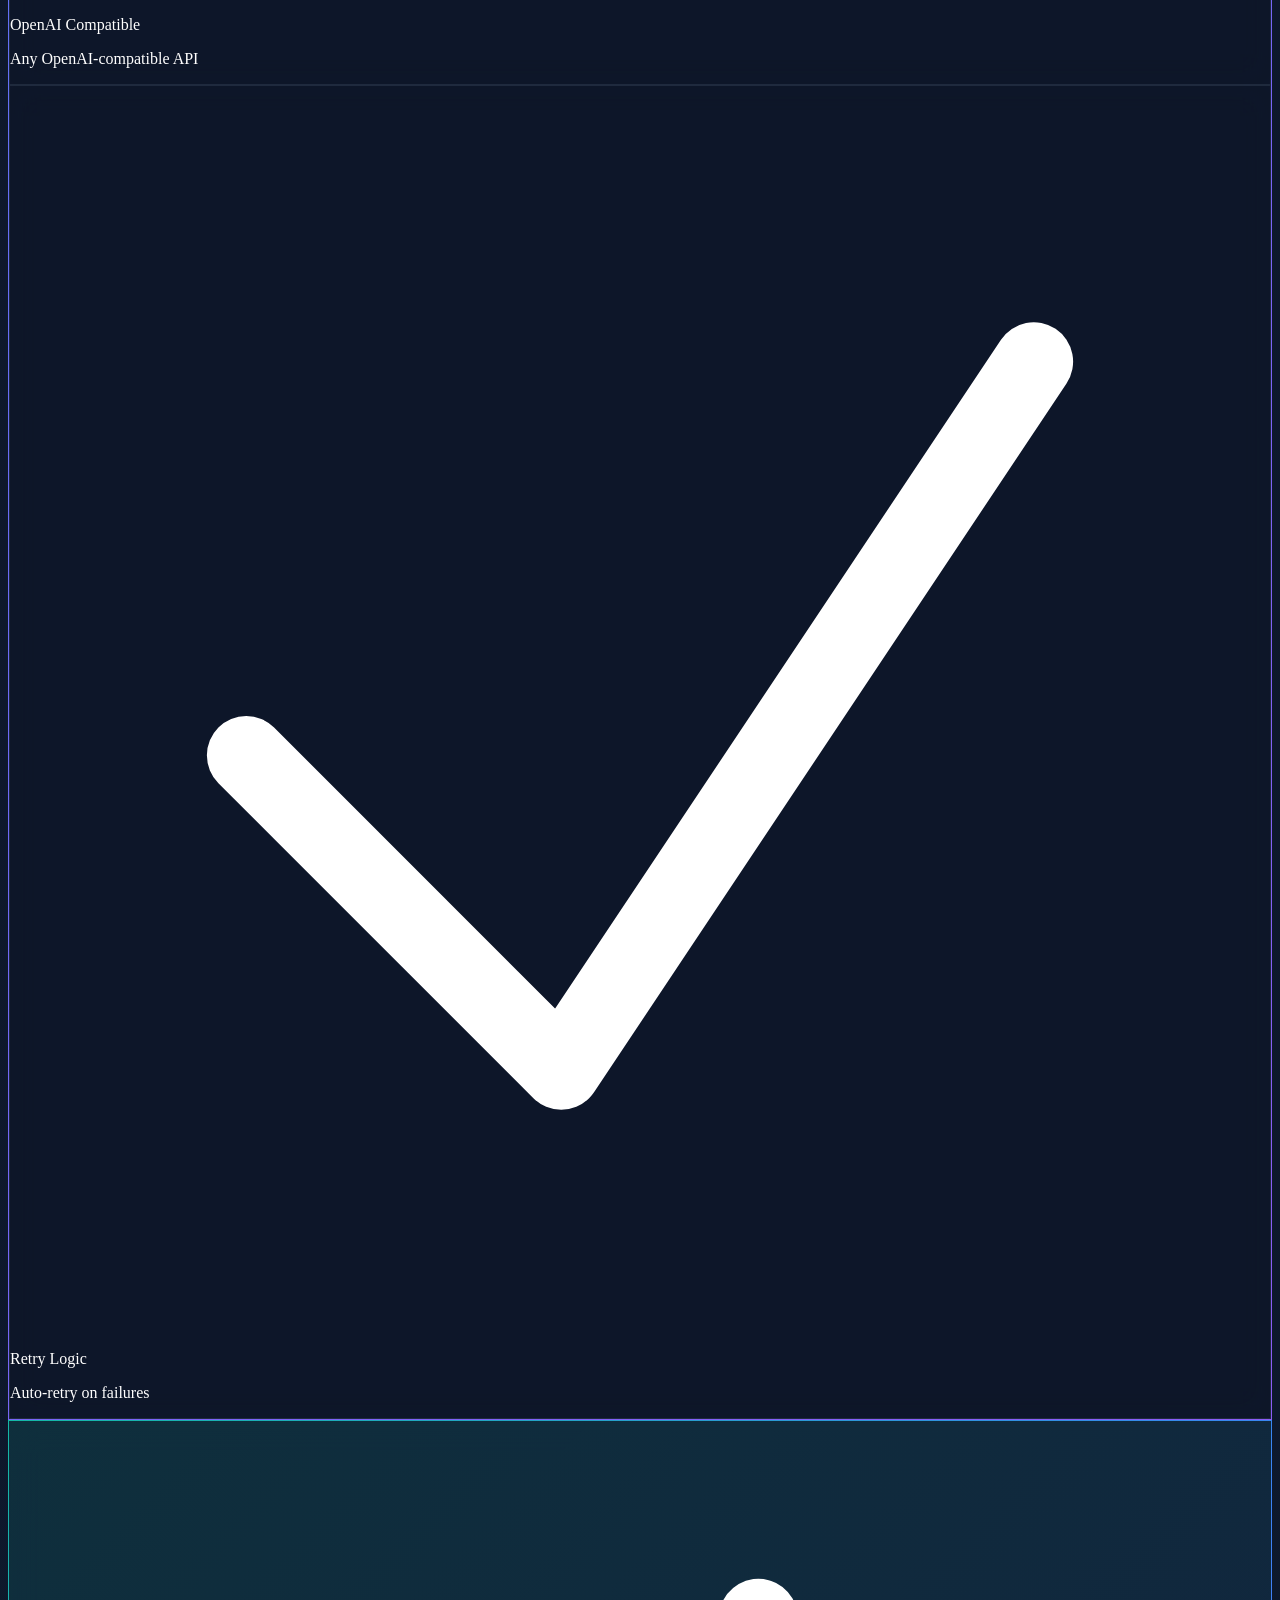
==== commit 294b9ed5: "Fix admin copy feature and bump version to 0.1.4" ====
--- a/src/free_codex/static/index.html
+++ b/src/free_codex/static/index.html
@@ -151,6 +151,62 @@
     </header>
 
     <main class="mx-auto max-w-5xl px-4 sm:px-6 py-8 space-y-6">
+      <!-- Hero Summary -->
+      <section class="rounded-[2rem] glass-card p-8 gradient-border overflow-hidden">
+        <div class="grid gap-6 lg:grid-cols-[minmax(0,1fr)_280px] lg:items-center">
+          <div class="space-y-5">
+            <div class="inline-flex items-center gap-2 rounded-full border border-slate-700/50 bg-slate-900/70 px-3 py-1 text-xs uppercase tracking-[0.22em] text-teal-300">/v1/responses ready</div>
+            <div>
+              <h2 class="text-3xl sm:text-4xl font-semibold tracking-tight text-white">Live health, usage, and NIM readiness for Free Codex.</h2>
+              <p class="mt-3 max-w-2xl text-sm text-slate-400">Monitor your OpenAI-compatible proxy, keep NVIDIA NIM tuned, and verify model readiness with a polished, responsive status dashboard.</p>
+            </div>
+            <div class="grid gap-3 sm:grid-cols-2 xl:grid-cols-4">
+              <div class="rounded-2xl bg-slate-900/80 p-4">
+                <div class="text-xs text-slate-500">Server</div>
+                <div id="hero-server" class="text-lg font-semibold text-white">Healthy</div>
+              </div>
+              <div class="rounded-2xl bg-slate-900/80 p-4">
+                <div class="text-xs text-slate-500">Endpoint</div>
+                <div class="text-lg font-semibold text-teal-300">/v1/responses</div>
+              </div>
+              <div class="rounded-2xl bg-slate-900/80 p-4">
+                <div class="text-xs text-slate-500">Cache</div>
+                <div class="text-lg font-semibold text-violet-300">Enabled</div>
+              </div>
+              <div class="rounded-2xl bg-slate-900/80 p-4">
+                <div class="text-xs text-slate-500">Auto Refresh</div>
+                <div class="text-lg font-semibold text-slate-100">15s</div>
+              </div>
+            </div>
+          </div>
+          <div class="rounded-3xl border border-slate-800/70 bg-slate-950/80 p-6 shadow-glow">
+            <div class="flex items-center justify-between gap-4">
+              <div>
+                <div class="text-xs uppercase tracking-[0.22em] text-slate-500">Status</div>
+                <div class="mt-3 inline-flex items-center gap-2 rounded-full bg-slate-900/90 px-4 py-2 text-sm text-white">
+                  <span id="hero-status-dot" class="size-3 rounded-full bg-emerald-400 status-dot shadow-[0_0_10px_rgba(52,211,153,0.8)]"></span>
+                  <span id="status-label" class="font-medium">Healthy</span>
+                </div>
+              </div>
+              <div class="text-right">
+                <div class="text-xs uppercase tracking-[0.22em] text-slate-500">Version</div>
+                <div id="hero-version" class="mt-3 text-xl font-mono text-emerald-300">v0.1.3</div>
+              </div>
+            </div>
+            <div class="mt-6 grid grid-cols-2 gap-3 text-sm text-slate-400">
+              <div class="rounded-2xl bg-slate-900/75 p-4">
+                <div class="text-xs text-slate-500">Model</div>
+                <div id="hero-model" class="mt-2 font-mono text-slate-100 truncate">Loading...</div>
+              </div>
+              <div class="rounded-2xl bg-slate-900/75 p-4">
+                <div class="text-xs text-slate-500">Last check</div>
+                <div id="hero-refresh" class="mt-2 text-slate-200">Every 15s</div>
+              </div>
+            </div>
+          </div>
+        </div>
+      </section>
+
       <!-- Server Status -->
       <section class="rounded-2xl glass-card p-6 gradient-border">
         <div class="flex items-center gap-3 mb-5">
@@ -398,7 +454,7 @@
           </div>
         </div>
 
-        <div class="flex flex-wrap gap-3">
+        <div class="flex flex-wrap justify-center items-center gap-3">
           <a href="/health" class="inline-flex items-center justify-center gap-2 rounded-xl border border-emerald-500/30 bg-emerald-500/10 px-4 py-2.5 text-sm font-medium text-emerald-300 hover:bg-emerald-500/20 transition">
             <span class="size-2 rounded-full bg-emerald-400"></span>
             Health Check
